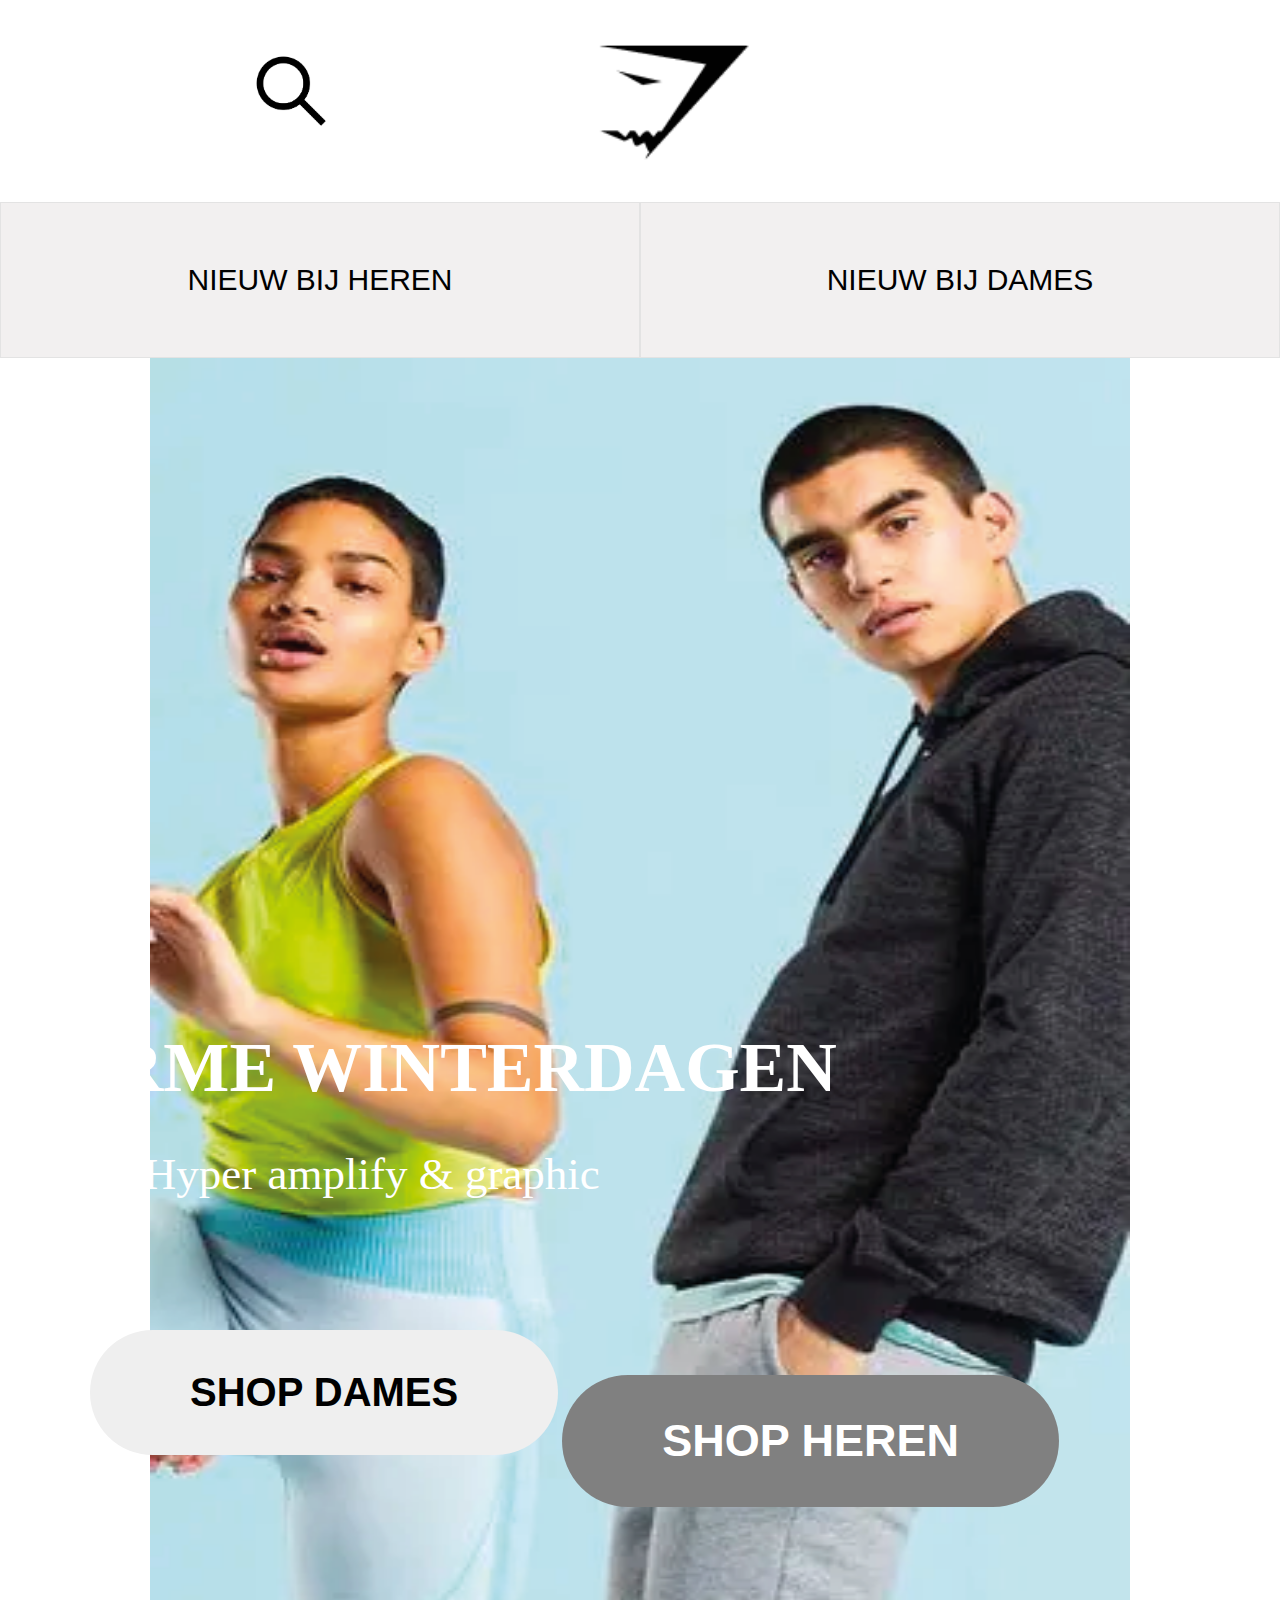
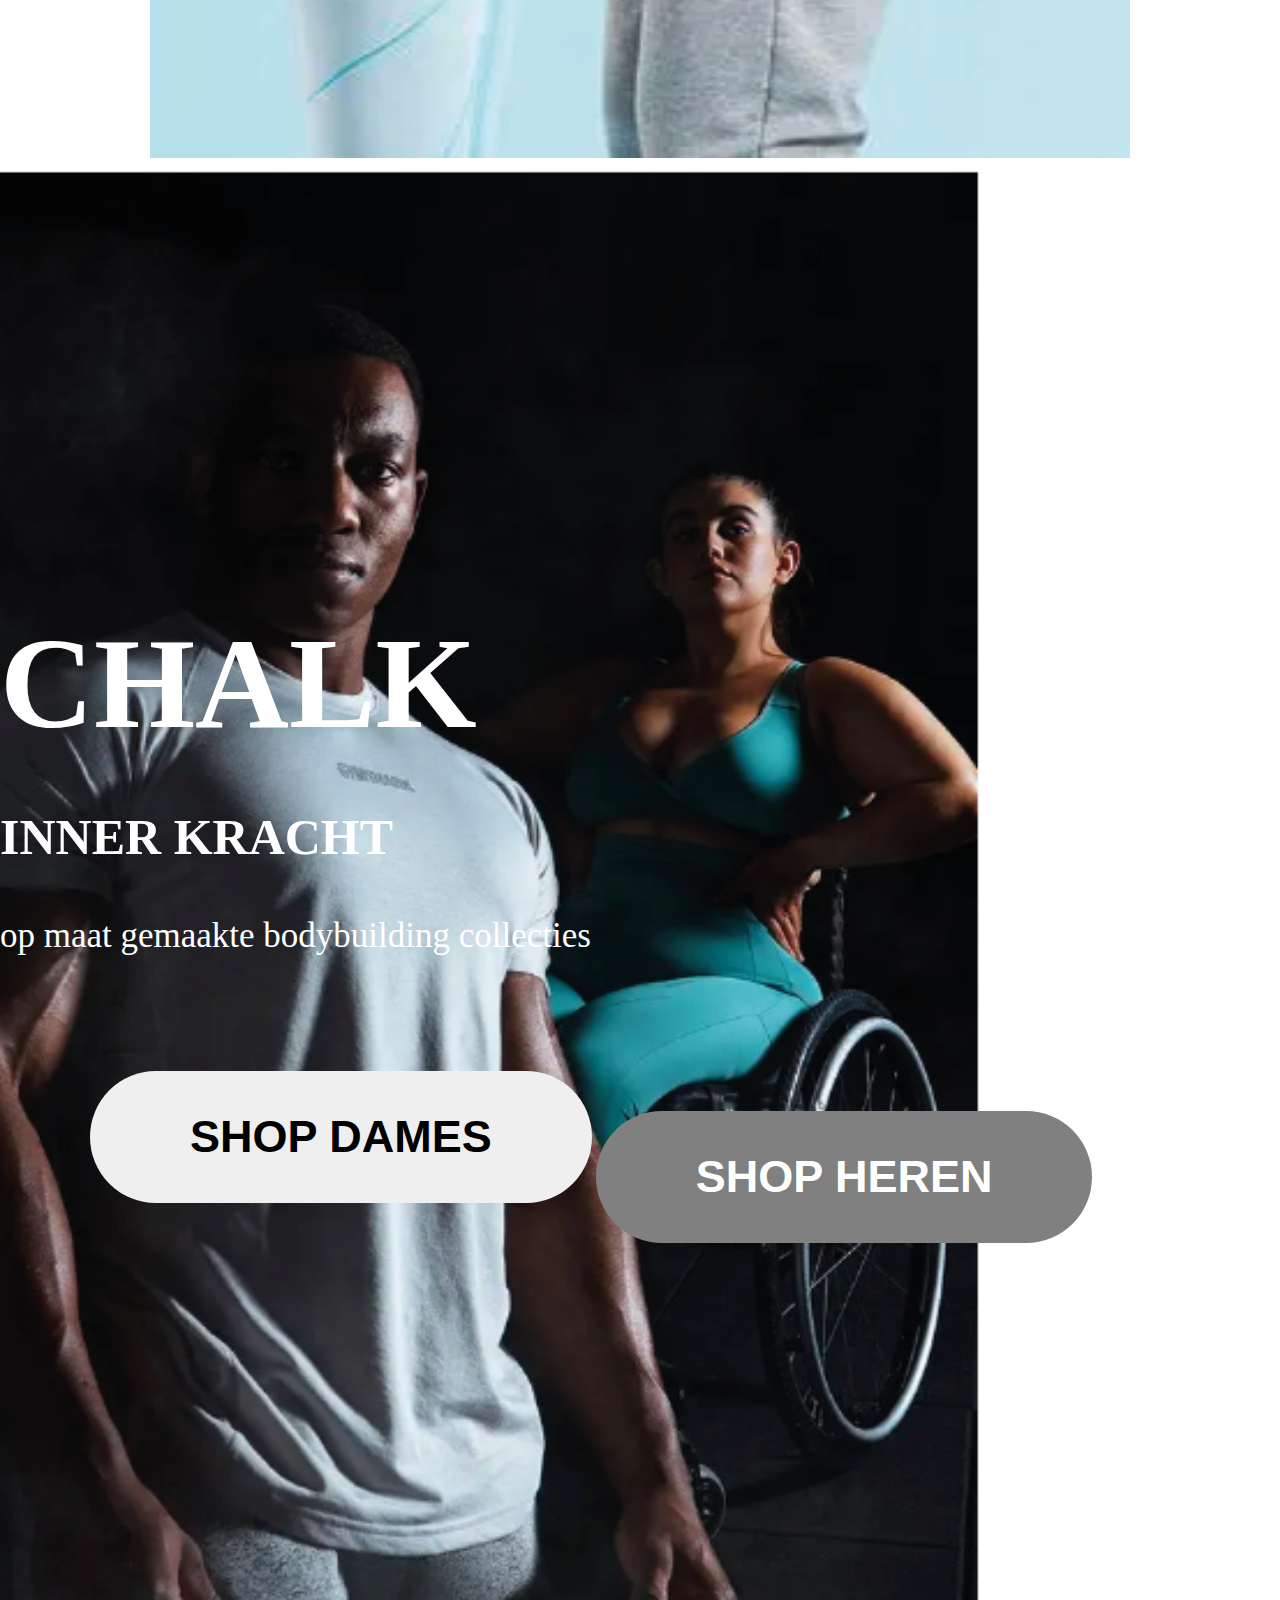
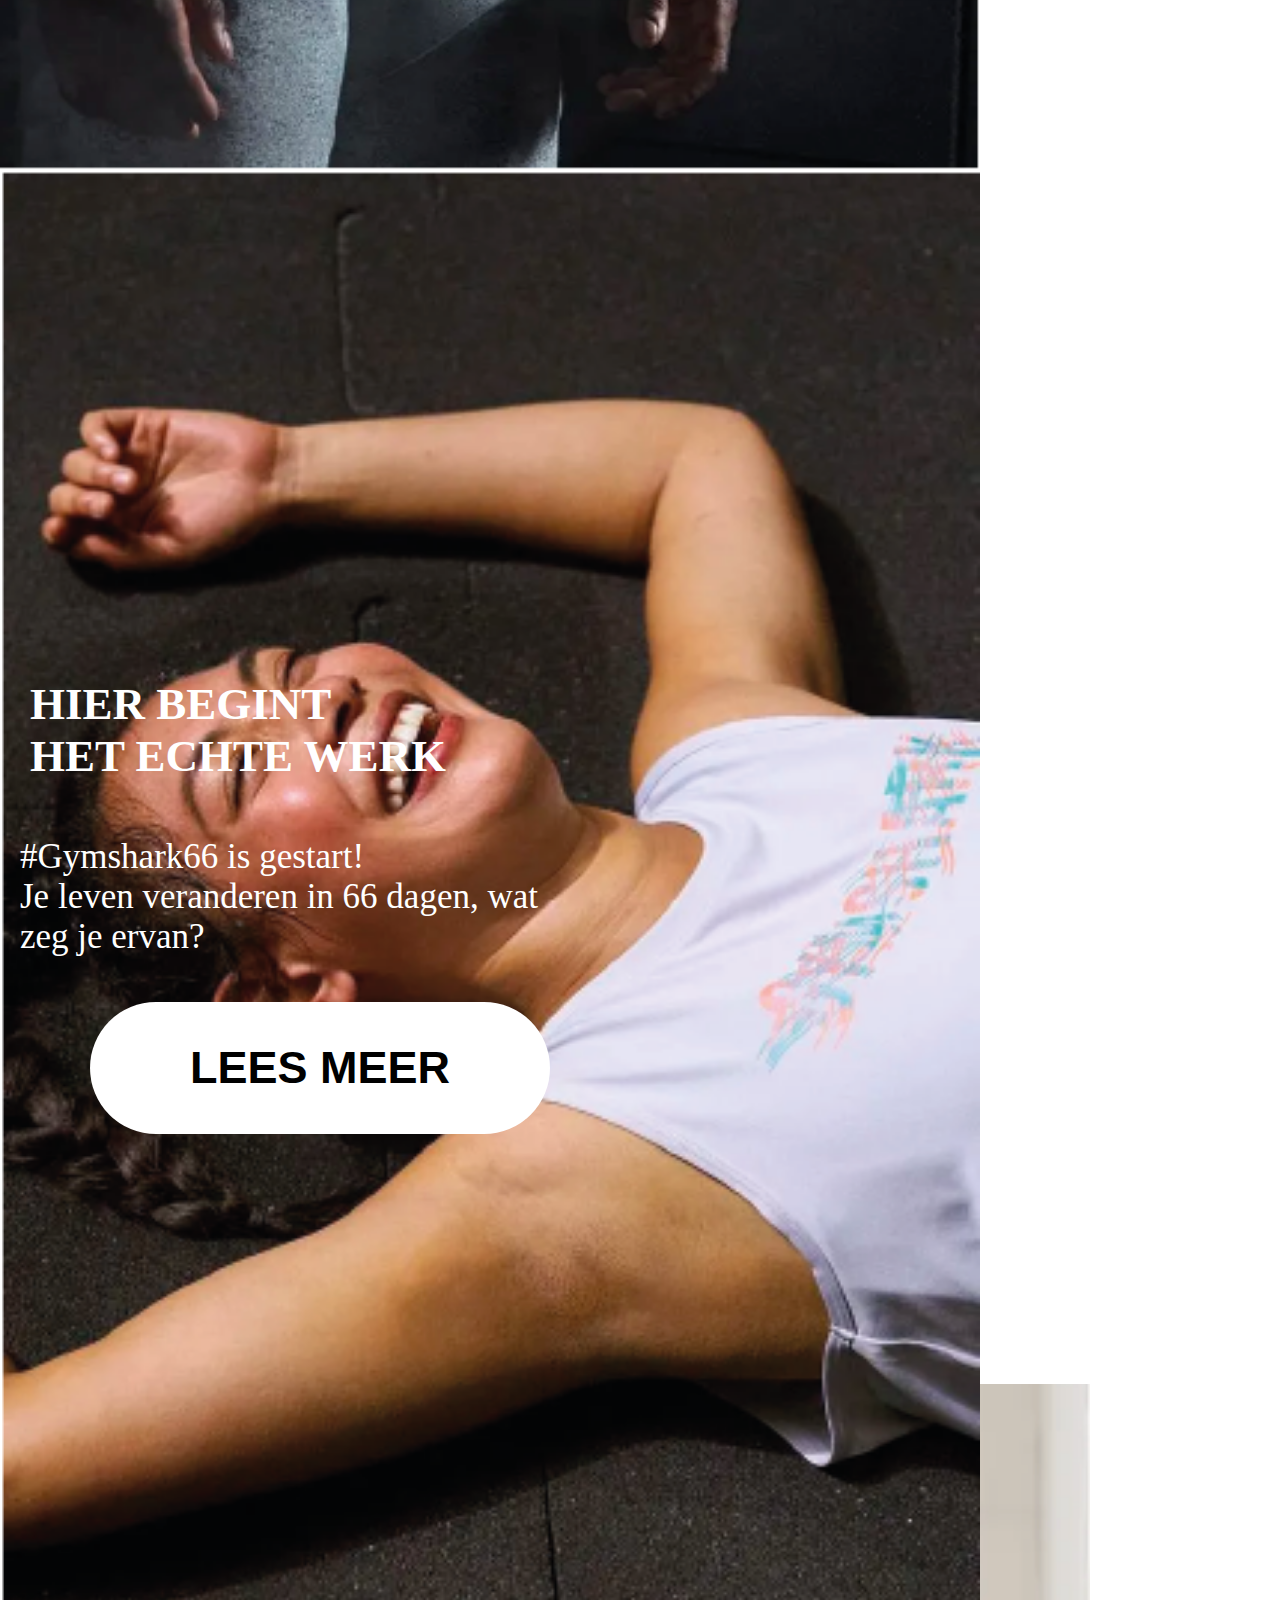
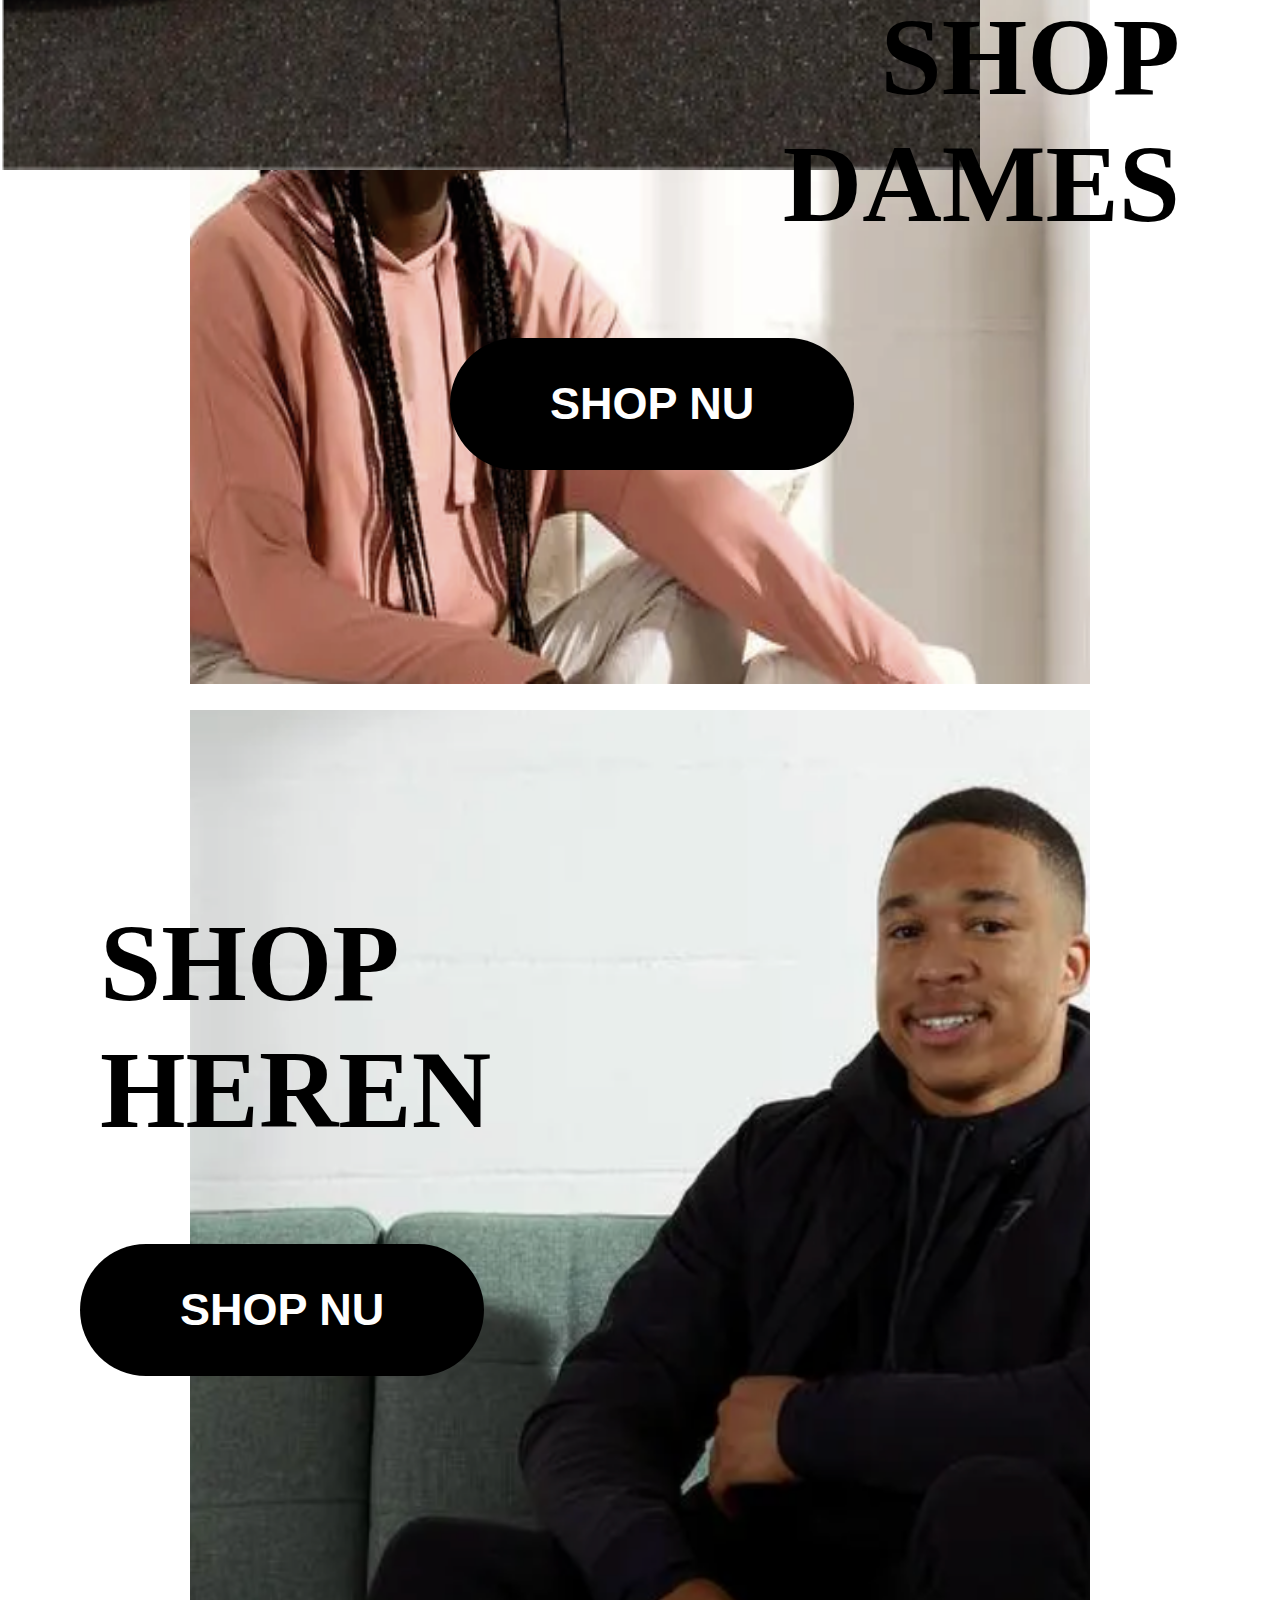
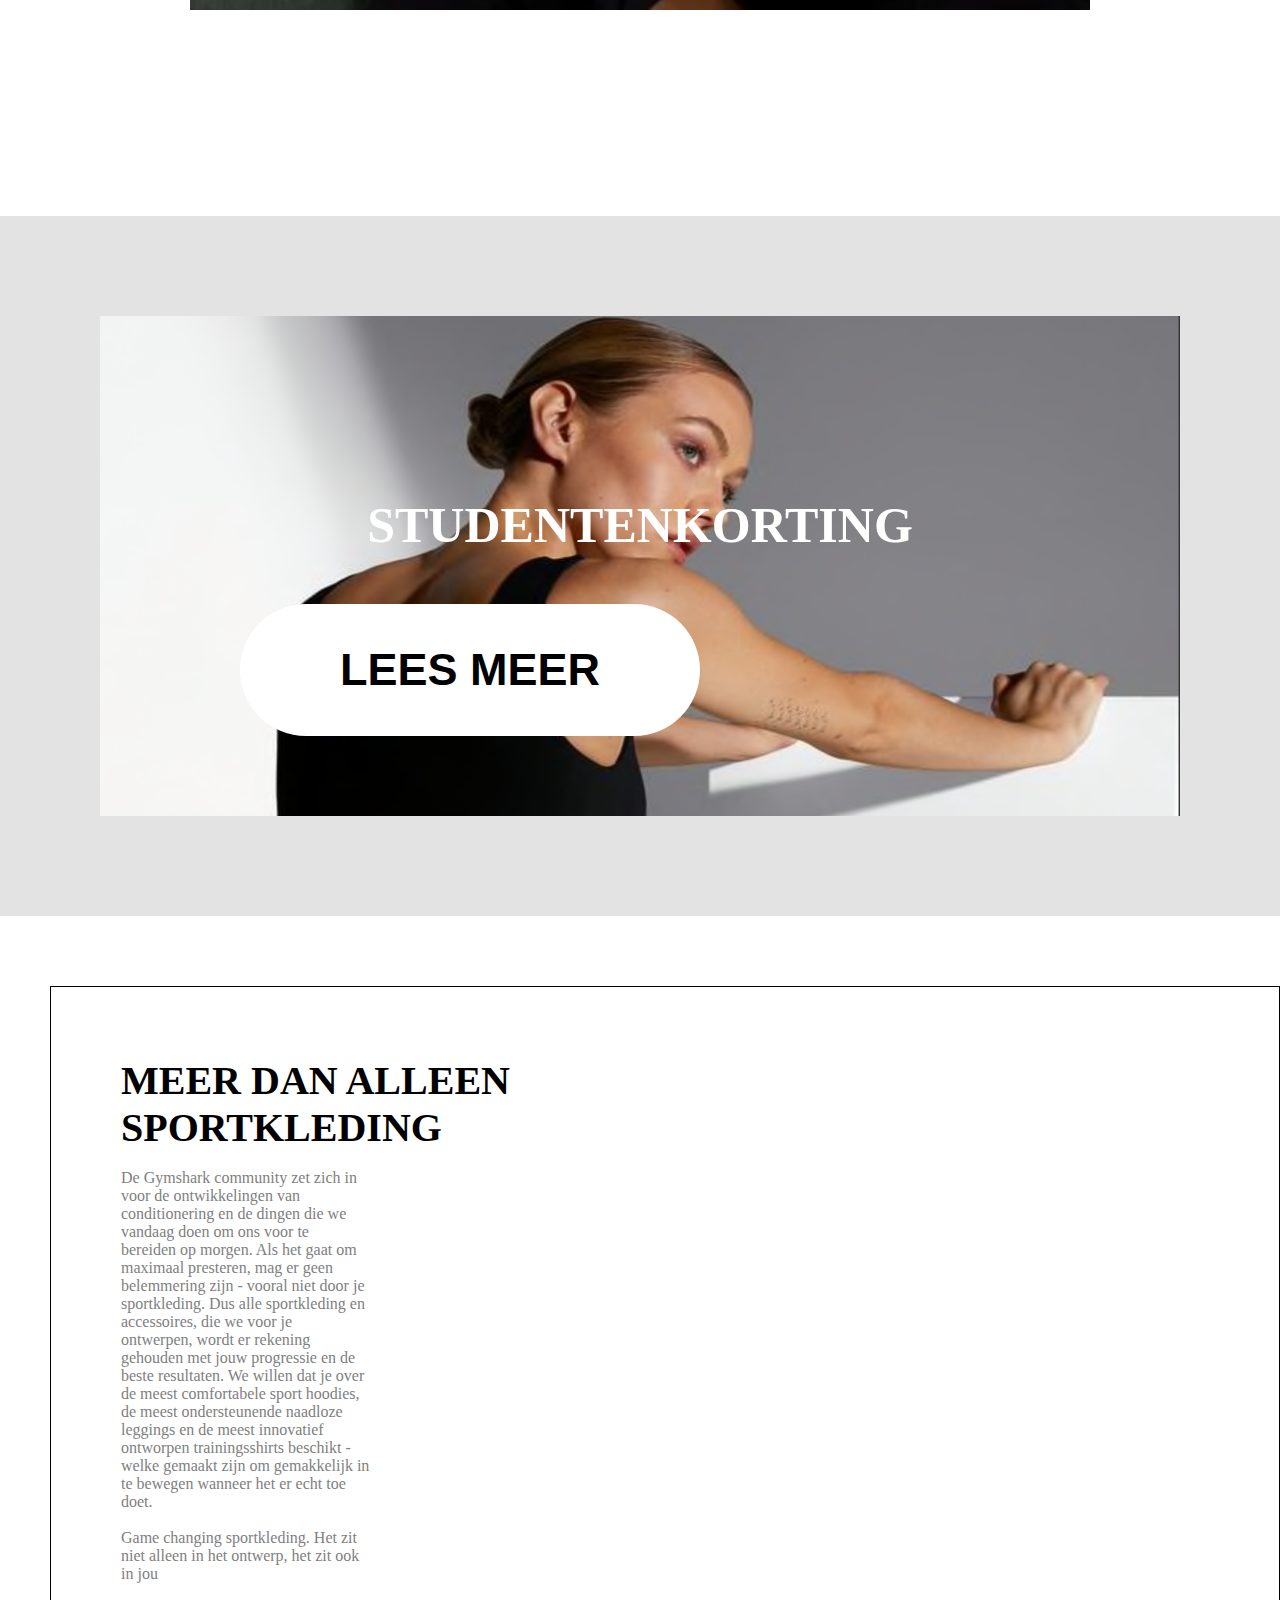
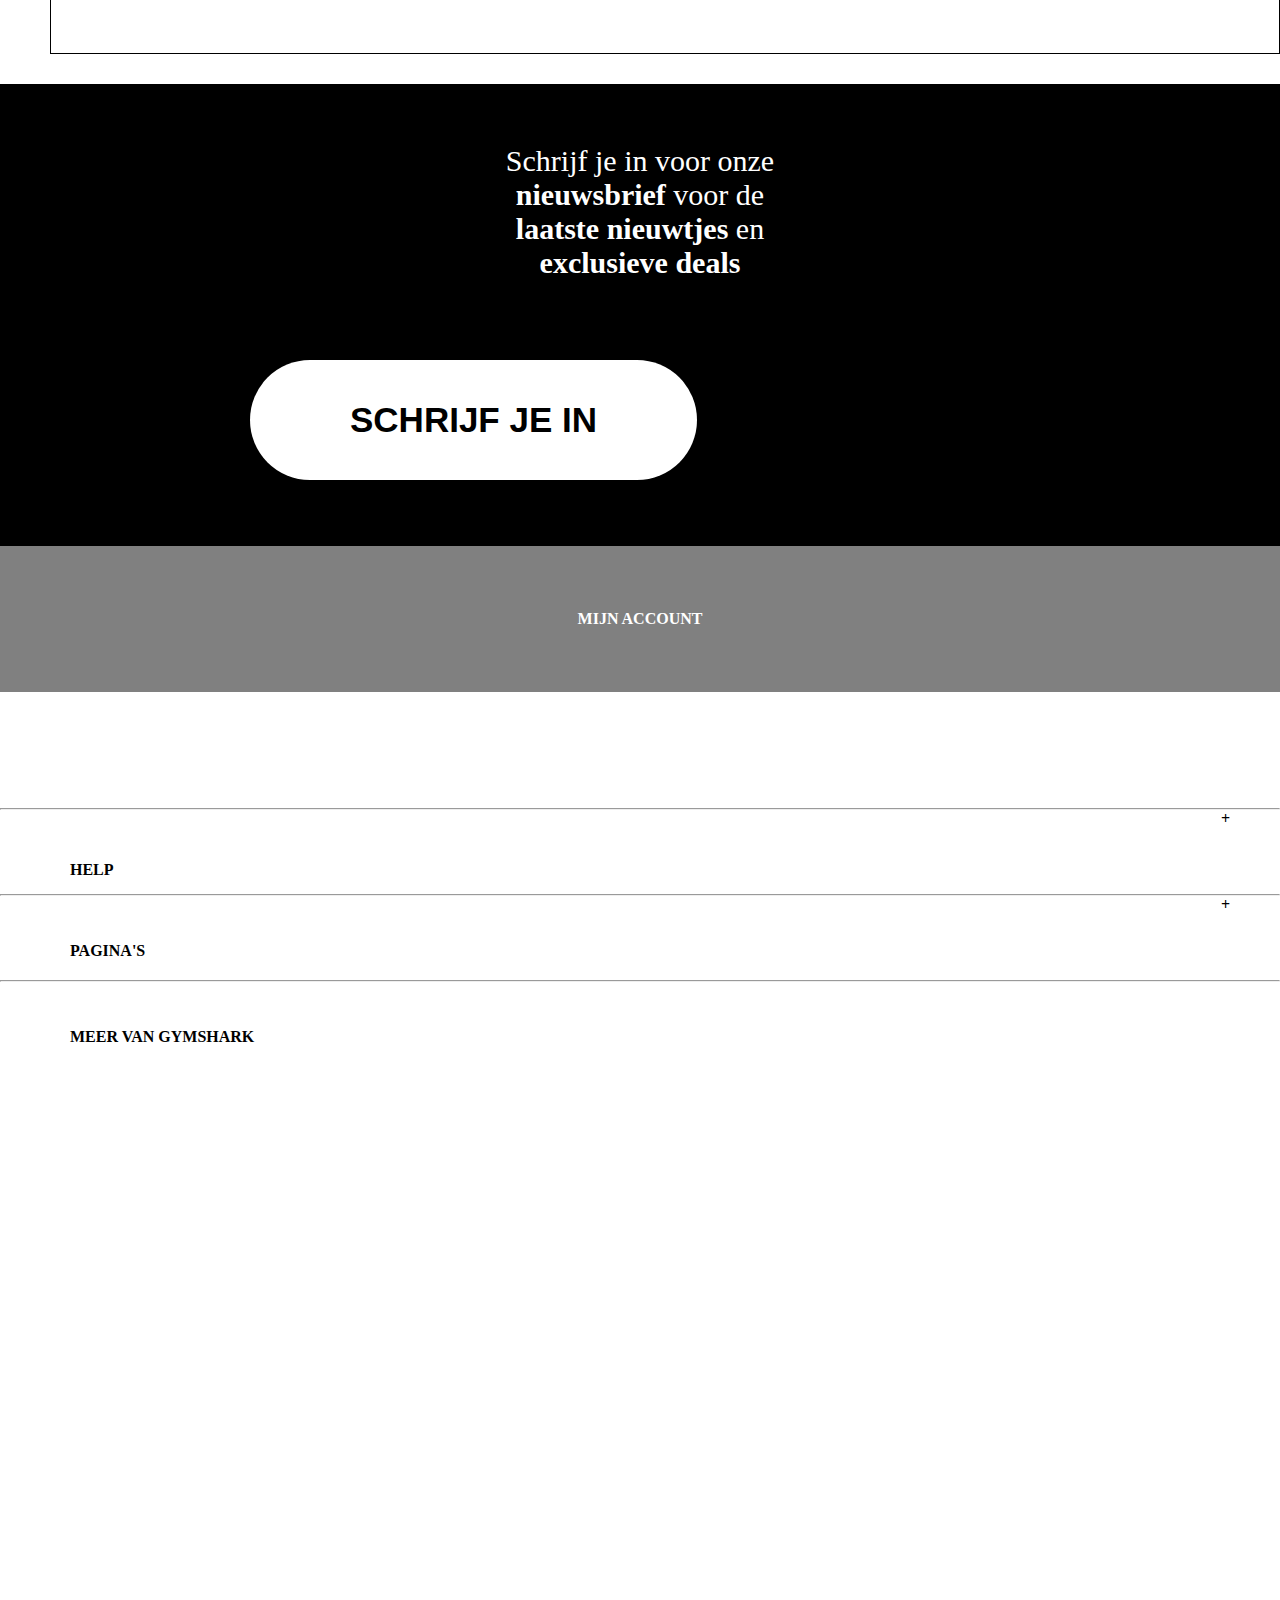
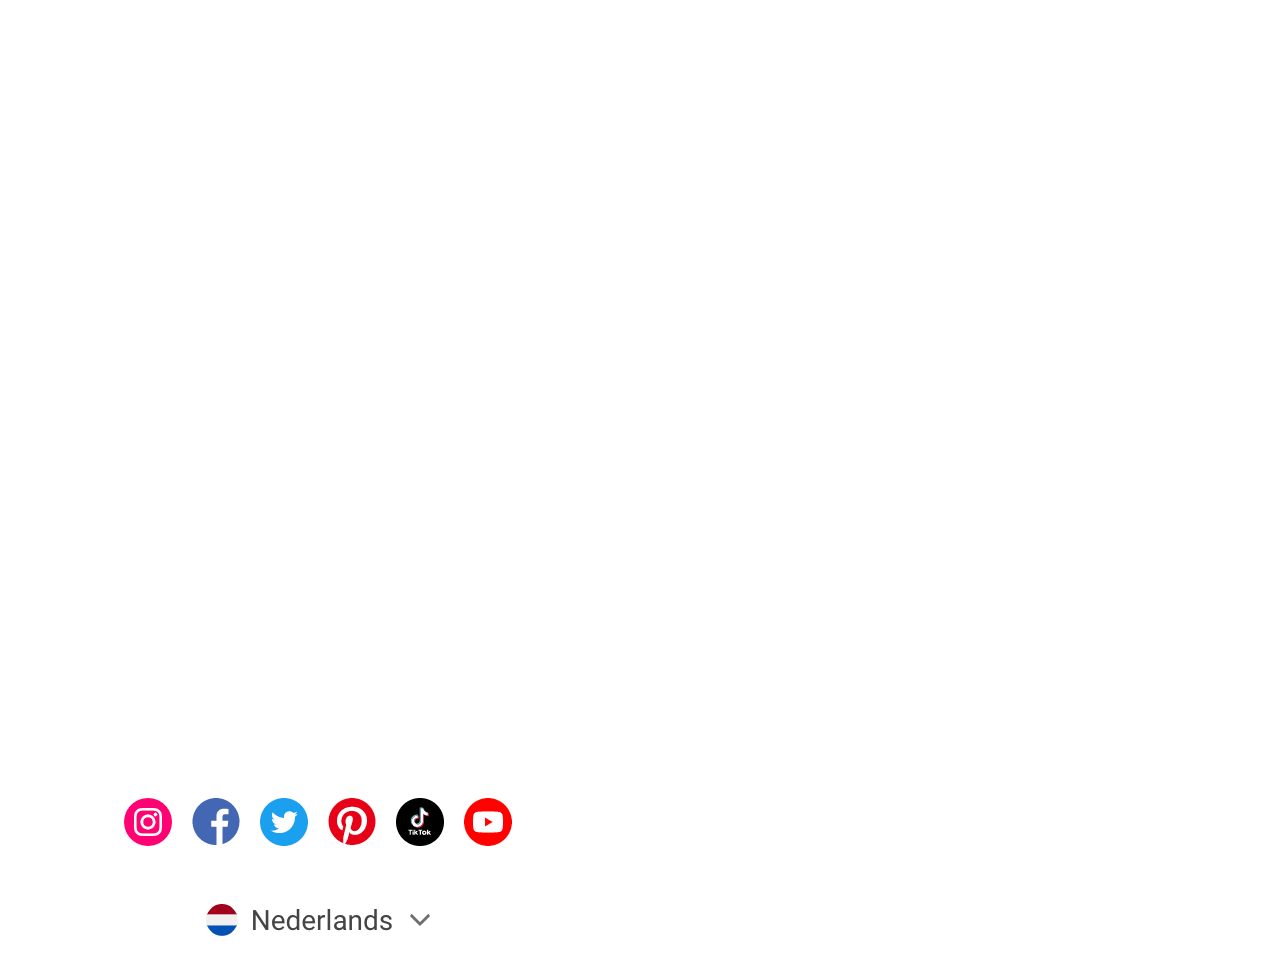
==== index.html @ 401002f2 "Add files via upload" ====
<!DOCTYPE html>
<html lang="nl" dir="ltr">
  <head>
    <meta charset="utf-8">
    <title>Gymshark official website</title>
    <link rel="stylesheet" href="styles/styles.css">

  </head>
  <body>

<header>
  <section class="header">
    <img src="images/zoeken.png" alt="vergrootglas">
    <img  src="images/logo.png" alt="logo van Gymshark">




<!--  <button id="knop"> Dames </button>
  <button> Heren </button> -->

<!--
  <button onclick="myFunction()">Dames</button>

  <button onclick="myFunction()">Heren</button>

  <div id="myDIV">
  EXCLUSIEF <br>
  Outlet <br>
  TRENDING
  Nieuwe Producten
  Must-Haves
  Home Workout Kleding
  Loungewear
  Bodybuilding
  Cadeaukaart
  PRODUCTEN
  Alle Producten
  Broeken & Leggings
  Crop Tops
  Hoodies & Jassen
  Ondergoed
  Korte Broeken
  Tank Tops
  Sportbeha's
  Zwemkleding
  T-Shirts
  SHOP PER COLLECTIE
  Adapt
  Energy
  Essentials
  Flex
  Seamless
  Seamless Fit
  Vital
  ACCESSOIRES
  Accessoires
  Gym Accessoires
  Sokken
  Tassen
  Flessen
  FEATURED
  </div>
 www.w3schools.com-->




  </section>
</header>

<main>

<section class="knoppen">
  <button> NIEUW BIJ HEREN </button>
<button> NIEUW BIJ DAMES </button>
</section>

<section>
  <img class="achtergrond" src="images/achtergrond3.png" alt="de foto op de achtergrond">
  <p class="winter" > WARME WINTERDAGEN</p>
  <p class="nieuw" >Nieuw: Hyper amplify & graphic</p>

  <button class="dames"> SHOP DAMES </button>
  <button class="heren"> SHOP HEREN </button>
</section>

<section class="donkerefoto">
  <img src="images/donkerefoto.png" alt="">
  <p>CHALK</p>
  <p>INNER KRACHT</p>
  <p> op maat gemaakte bodybuilding collecties</p>
  <button> SHOP DAMES </button>
  <button> SHOP HEREN </button>
</section>


<section class="meisje">
<img src="images/liggendmeisje.png" alt="">

<p>HIER BEGINT <br>
  HET ECHTE WERK</p>

  <p>#Gymshark66 is gestart! <br>
  Je leven veranderen in 66 dagen, wat <br>
zeg je ervan?</p>
<button> LEES MEER </button>
</section>

<section class="damesshoppen">
  <img src="images/shopdames.png" alt="">
  <p>SHOP <br>
     DAMES</p>
  <button> SHOP NU </button>
</section>

<section class="herenshoppen">
  <img src="images/jongen.png" alt="">
  <p>SHOP <br>
  HEREN</p>
  <button> SHOP NU </button>
</section>

<section class="korting">

    <img src="images/korting.png" alt="">

  <p>STUDENTENKORTING</p>
  <button> LEES MEER </button>
</section>

<article>
  <span>   MEER DAN ALLEEN <br>
    SPORTKLEDING      </span> <br>

<br>

De Gymshark community zet zich in <br>
voor de ontwikkelingen van <br>
conditionering en de dingen die we <br>
vandaag doen om ons voor te <br>
bereiden op morgen. Als het gaat om <br>
maximaal presteren, mag er geen <br>
belemmering zijn - vooral niet door je <br>
sportkleding. Dus alle sportkleding en <br>
accessoires, die we voor je <br>
ontwerpen, wordt er rekening <br>
gehouden met jouw progressie en de <br>
beste resultaten. We willen dat je over <br>
de meest comfortabele sport hoodies, <br>
de meest ondersteunende naadloze <br>
leggings en de meest innovatief <br>
ontworpen trainingsshirts beschikt - <br>
welke gemaakt zijn om gemakkelijk in <br>
te bewegen wanneer het er echt toe <br>
doet. <br>

<br>

Game changing sportkleding. Het zit <br>
niet alleen in het ontwerp, het zit ook <br>
in jou
</article>

<section class="zwartstukje">
  <p>Schrijf je in voor onze <br>
     <span class="nieuwsbrief"> nieuwsbrief </span> voor de <br>
      <span class="nieuwtjes"> laatste nieuwtjes
   </span> en <br>
    <span class="deals"> exclusieve deals </span>
</p>
<button> SCHRIJF JE IN </button>

</section>

<p class="acc">MIJN ACCOUNT</p>

</main>

<footer>

<section class="footer">
  <hr>
  <p> HELP</p>
  <p>+</p>
  <hr>
  <p>PAGINA'S</p>
  <p>+</p>
  <hr>
  <p>MEER VAN GYMSHARK</p>

<div class="slideshow">
  <img src="images/central.png" alt="">
  <img src="images/newsletter.png" alt="">
  <img src="images/training.png" alt="">
</div>

</section>

<img src="images/socialmedia.png" alt="">





</footer>

<script src="scripts/script.js"></script>
</body>
---- styles/styles.css ----
*{
  box-sizing: border-box;
}

body{
  margin: 0;
  background-color: white;
}

.header{
  display: flex;
  flex-direction: row;
}

.header img:NTH-of-type(1){
  width: 80px;
  height: 80px;
  right: 200px;
  transform: translateX(250px);
margin-top: 50px;
}

.header img:NTH-of-type(2){
  width: 300px;
  display: block;
  margin-left: auto;
  margin-right: auto;
}
/* tim heeft hiermee geholpen, ik weet nu dat het makkelijker is om het in even
section te zetten en je de images aankunt roepen in de header zodat je niet
100 classes hoeft te gebruiken. */

.knoppen{
  display: flex;
  flex-direction: row;
}

.knoppen button:NTH-of-type(1){
  border: 1px solid #e3e3e3;
  color: black;
  background-color: #f2f0f0;
  padding: 60px 0px;
  font-size: 30px;
  flex: 1;
}

.knoppen button:NTH-of-type(2){
  border: 1px solid #e3e3e3;
  color: black;
  background-color: #f2f0f0;
  padding: 60px 0px;
  font-size: 30px;
  flex: 1;
  /* flex 1 zorgt ervoor dat die button zoveel mogelijk ruimte in kan nemen
  - mede mogelijk gemaakt door hulp van rowin */
}

.achtergrond{
display: block;
margin-left: auto;
margin-right: auto;
width: 980px;
height: 1400px;

}

.winter{
  font-size: 70px;
  position: relative;
bottom: 800px;
font-weight: bolder;
color: white;
}

.nieuw{
  font-size: 45px;
  position: relative;
bottom: 830px;
color: white;
}

.dames{
  font-size: 40px;
  font-weight: bold;
  position: relative;
  bottom: 750px;
  left: 90px;
  border-radius: 100px;
  border: none;
  padding: 40px 100px;
}

.heren{
  font-size: 45px;
  font-weight: bold;
  position: relative;
  bottom: 700px;
  margin-left: 90px;
  border-radius: 100px;
  border: none;
  padding: 40px 100px;
  background-color: grey;
  color: white;
  font-family: "Montserrat",Helvetica,Arial,sans-serif
}


.donkerefoto img:NTH-of-type(1){
  position: absolute;
top: 1770px;
  width: 980px;
  height: 1600px;
}

.donkerefoto p:NTH-of-type(1){
  position: relative;
  font-size: 130px;
  color: white;
  margin-top: 1px;
  font-weight: bolder;
}

.donkerefoto p:NTH-of-type(2){
position: relative;
font-size: 50px;
color: white;
transform: translateY(-80px);
font-weight: bold;
}

.donkerefoto p:NTH-of-type(3){
  position: relative;
  font-size: 35px;
  color: white;
  transform: translateY(-80px);
}

.donkerefoto button:NTH-of-type(1){
  font-size: 45px;
  font-weight: bold;
  position: relative;
  left: 90px;
  border-radius: 100px;
  border: none;
  padding: 40px 100px;
}

.donkerefoto button:NTH-of-type(2){
  font-size: 45px;
  font-weight: bold;
  position: relative;
  left: 90px;
transform: translateY(40px);
  border-radius: 100px;
  border: none;
  padding: 40px 100px;
  background-color: grey;
  color: white;
}

.meisje img:NTH-of-type(1){
  position: absolute;
top: 3370px;
  width: 980px;
  height: 1600px;
}

.meisje p:NTH-of-type(1){
  position: relative;
  font-size: 45px;
  color: white;
  top: 1030px;
  font-weight: bold;
text-align: left;
left: 30px;
}

.meisje p:NTH-of-type(2){
  position: relative;
  font-size: 35px;
  color: white;
  top: 1040px;
  text-align: left;
  left: 20px;
}

.meisje button:NTH-of-type(1){
  font-size: 45px;
  font-weight: bold;
  position: relative;
  left: 90px;
top: 1050px;
border-radius: 100px;
  border: none;
  padding: 40px 100px;
  background-color: white;
  color: black;
}

.damesshoppen img:NTH-of-type(1){
  width: 900px;
  margin-top: 1300px;
display: block;
  margin-left: auto;
  margin-right: auto;
height: 900px;
}

.damesshoppen p:NTH-of-type(1){
  position: relative;
  font-size: 110px;
  font-weight: bold;
  margin-right: 100px;
  transform: translateY(-800px);
  text-align: right;
}

.damesshoppen button:NTH-of-type(1){
  font-size: 45px;
  font-weight: bold;
  position: relative;
border-radius: 100px;
  border: none;
  padding: 40px 100px;
  background-color: black;
  color: white;
  transform: translateY(-820px);
  margin-left: 450px;
}

.herenshoppen img:NTH-of-type(1){
  width: 900px;
transform: translateY(-580px);
display: block;
  margin-left: auto;
  margin-right: auto;
height: 900px;
}

.herenshoppen p:NTH-of-type(1){
  position: relative;
  font-size: 110px;
  font-weight: bold;
  margin-left: 100px;
  transform: translateY(-1400px);
  text-align: left;
}

.herenshoppen button:NTH-of-type(1){
  font-size: 45px;
  font-weight: bold;
  position: relative;
border-radius: 100px;
  border: none;
  padding: 40px 100px;
  background-color: black;
  color: white;
  transform: translateY(-1420px);
  margin-left: 80px;
}

.korting img:NTH-of-type(1){
  width: 950px;
transform: translateY(-980px);
display: block;
  margin-left: auto;
  margin-right: auto;
height: 700px;
border: 100px solid #e3e3e3;
width: 100%;
}

.korting p:NTH-of-type(1){
  color: white;
  font-weight: bold;
  font-size: 50px;
  position: relative;
  transform: translateY(-1450px);
  text-align: center;
}

.korting button:NTH-of-type(1){
  font-size: 45px;
  font-weight: bold;
  position: relative;
  left: 240px;
transform: translateY(-1450px);
border-radius: 100px;
  border: none;
  padding: 40px 100px;
  background-color: white;
  color: black;
}

article{
  text-align: left;
  margin-left: 50px;
border: 1px solid black;
padding: 70px;
transform: translateY(-1200px);
color: grey;

}
span{
  font-size: 40px;
  font-weight: bold;
  color: black;
}

.zwartstukje p:NTH-of-type(1){
  background-color: black;
  color: white;
  width: 100%;
  padding: 2em 2em 10em 2em;
  text-align: center;
  font-size: 30px;
  transform: translateY(-1200px);

}

/* wanneer je width 100% gebruikt betekent dat dat op elk scherm de volle scherm word gevuld */


.nieuwsbrief, .nieuwtjes, .deals{
  font-weight: bold;
  color: white;
  font-size: 30px;
}

.zwartstukje button:NTH-of-type(1){
  font-size: 35px;
  font-weight: bold;
  position: relative;
  left: 250px;
transform: translateY(-1450px);
border-radius: 80px;
  border: none;
  padding: 40px 100px;
  background-color: white;
  color: black;
}

.acc{
  text-align: center;
  transform: translateY(-1400px);
  background-color: grey;
  padding: 4em;
  font-weight: bold;
  color: white;
}

hr{
  transform: translateY(-1300px);
}

.footer p:NTH-of-type(1){
  transform: translateY(-1265px);
  margin-left: 70px;
  font-weight: bold;
}

.footer p:NTH-of-type(2){
  text-align: right;
  transform: translateY(-1350px);
  margin-right: 50px;
  font-weight: bold;
}

.footer p:NTH-of-type(3){
  transform: translateY(-1270px);
  margin-left: 70px;
  font-weight: bold;
}

.footer p:NTH-of-type(4){
  text-align: right;
  transform: translateY(-1350px);
  margin-right: 50px;
  font-weight: bold;
}

.footer p:NTH-of-type(5){
  transform: translateY(-1270px);
  margin-left: 70px;
  font-weight: bold;
}

.slideshow{
  width: 100%
  height: auto;
  padding: 5px;
  box-sizing: border-box; /* in de breedte van 100% word de padding meegenomen door borderbox*/
  position: relative;
  margin-left: 270px;
transform: translateY(-1200px);
}

.slideshow img{
  position: absolute;
  animation: slideshow 15s infinite;
  opacity: 0;
  width: 100%
  height: auto;

}

@keyframes slideshow {
  25% {opacity: 1;
  }
  45% {opacity: 0;
  }
}

.slideshow img:nth-child(1) {animation-delay: 0s;}
.slideshow img:nth-child(2) {animation-delay: 5s;}
.slideshow img:nth-child(3) {animation-delay: 10s;}

/*https://netspecialist.nl/html-en-css/519-een-slideshow-widget-maken*/
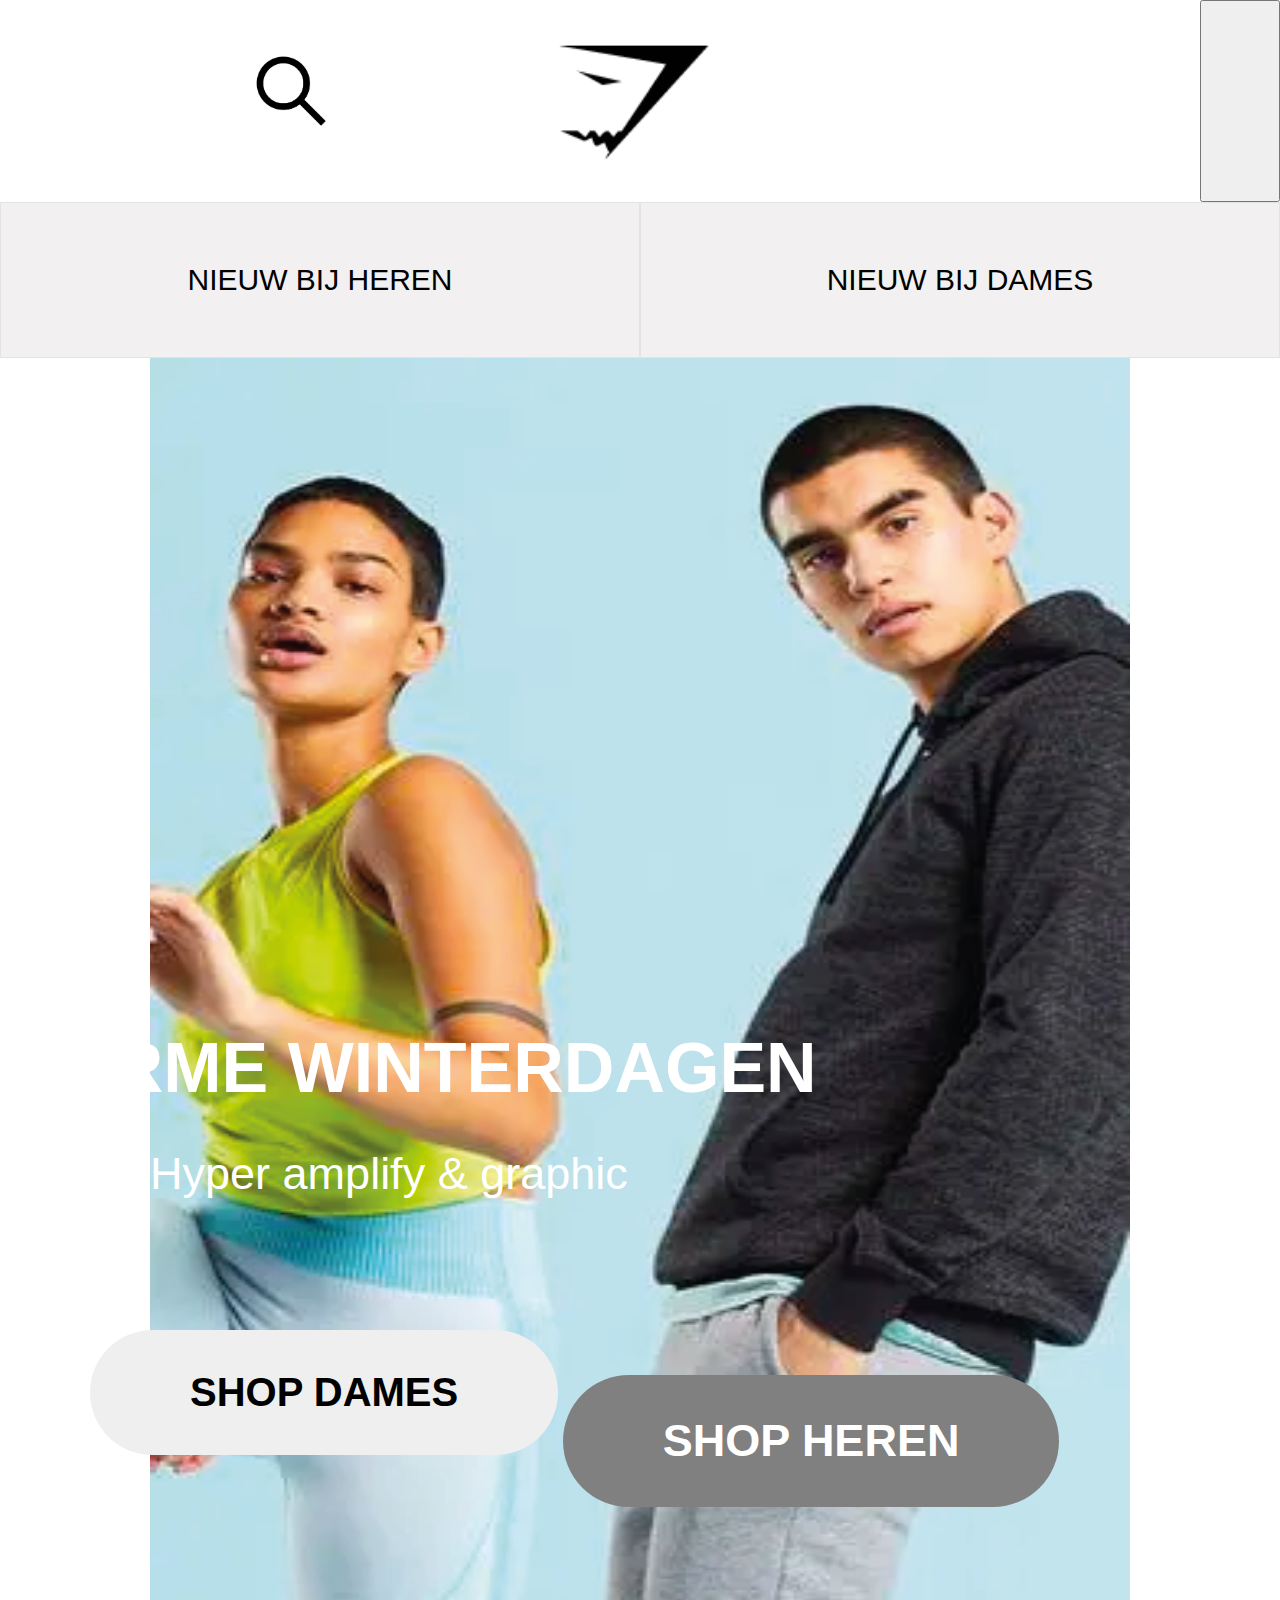
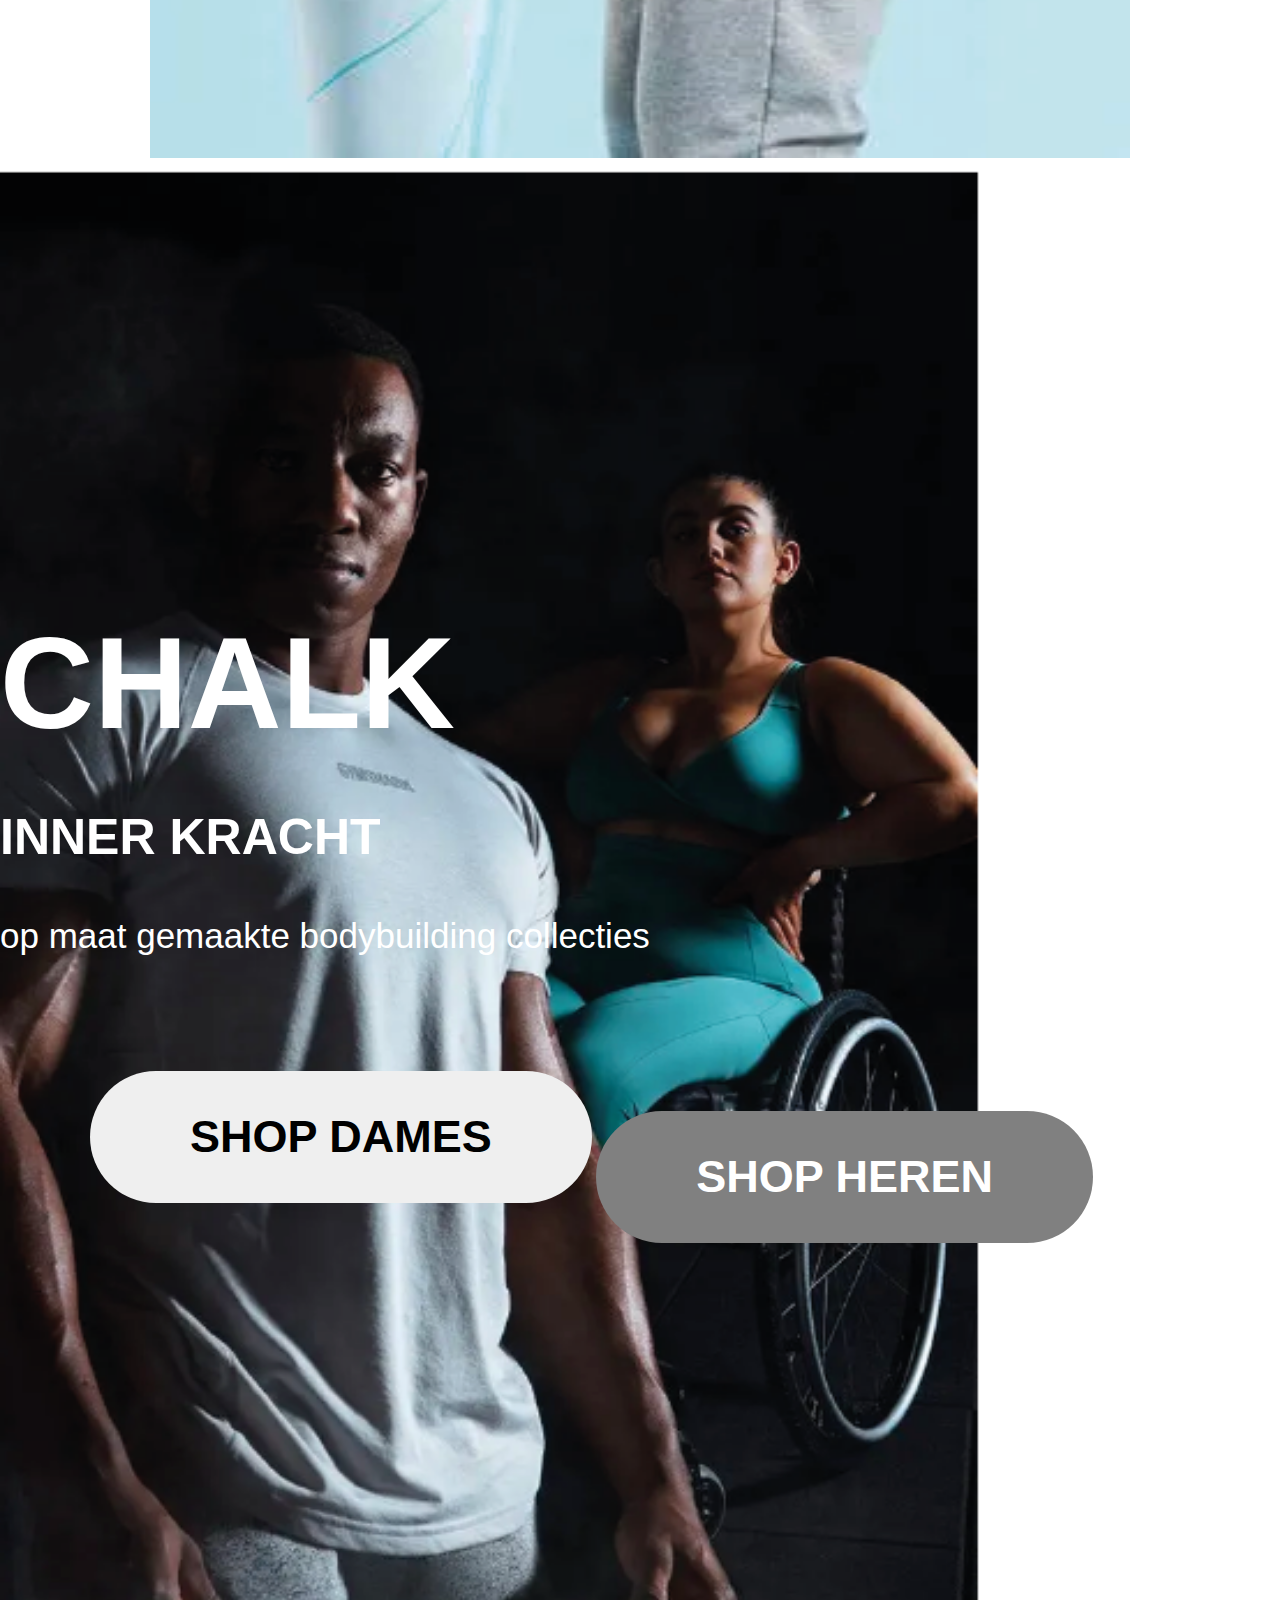
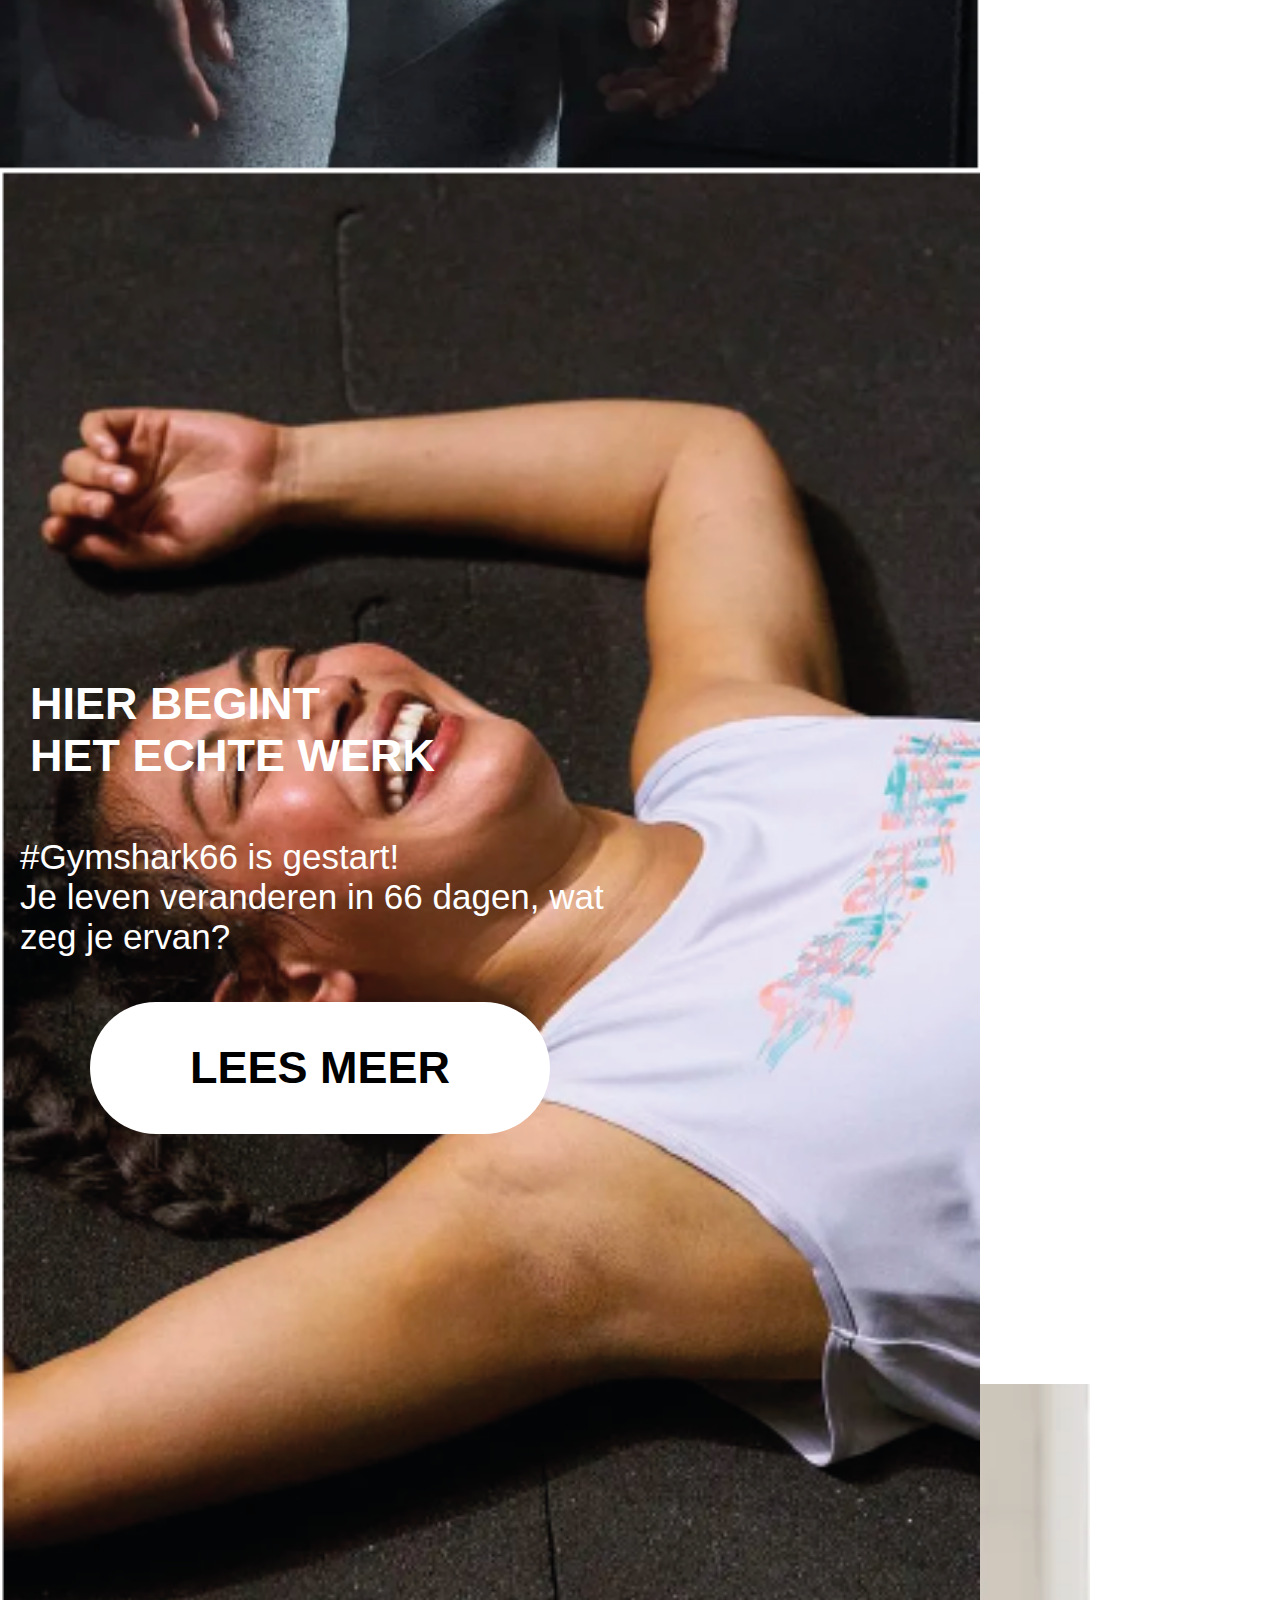
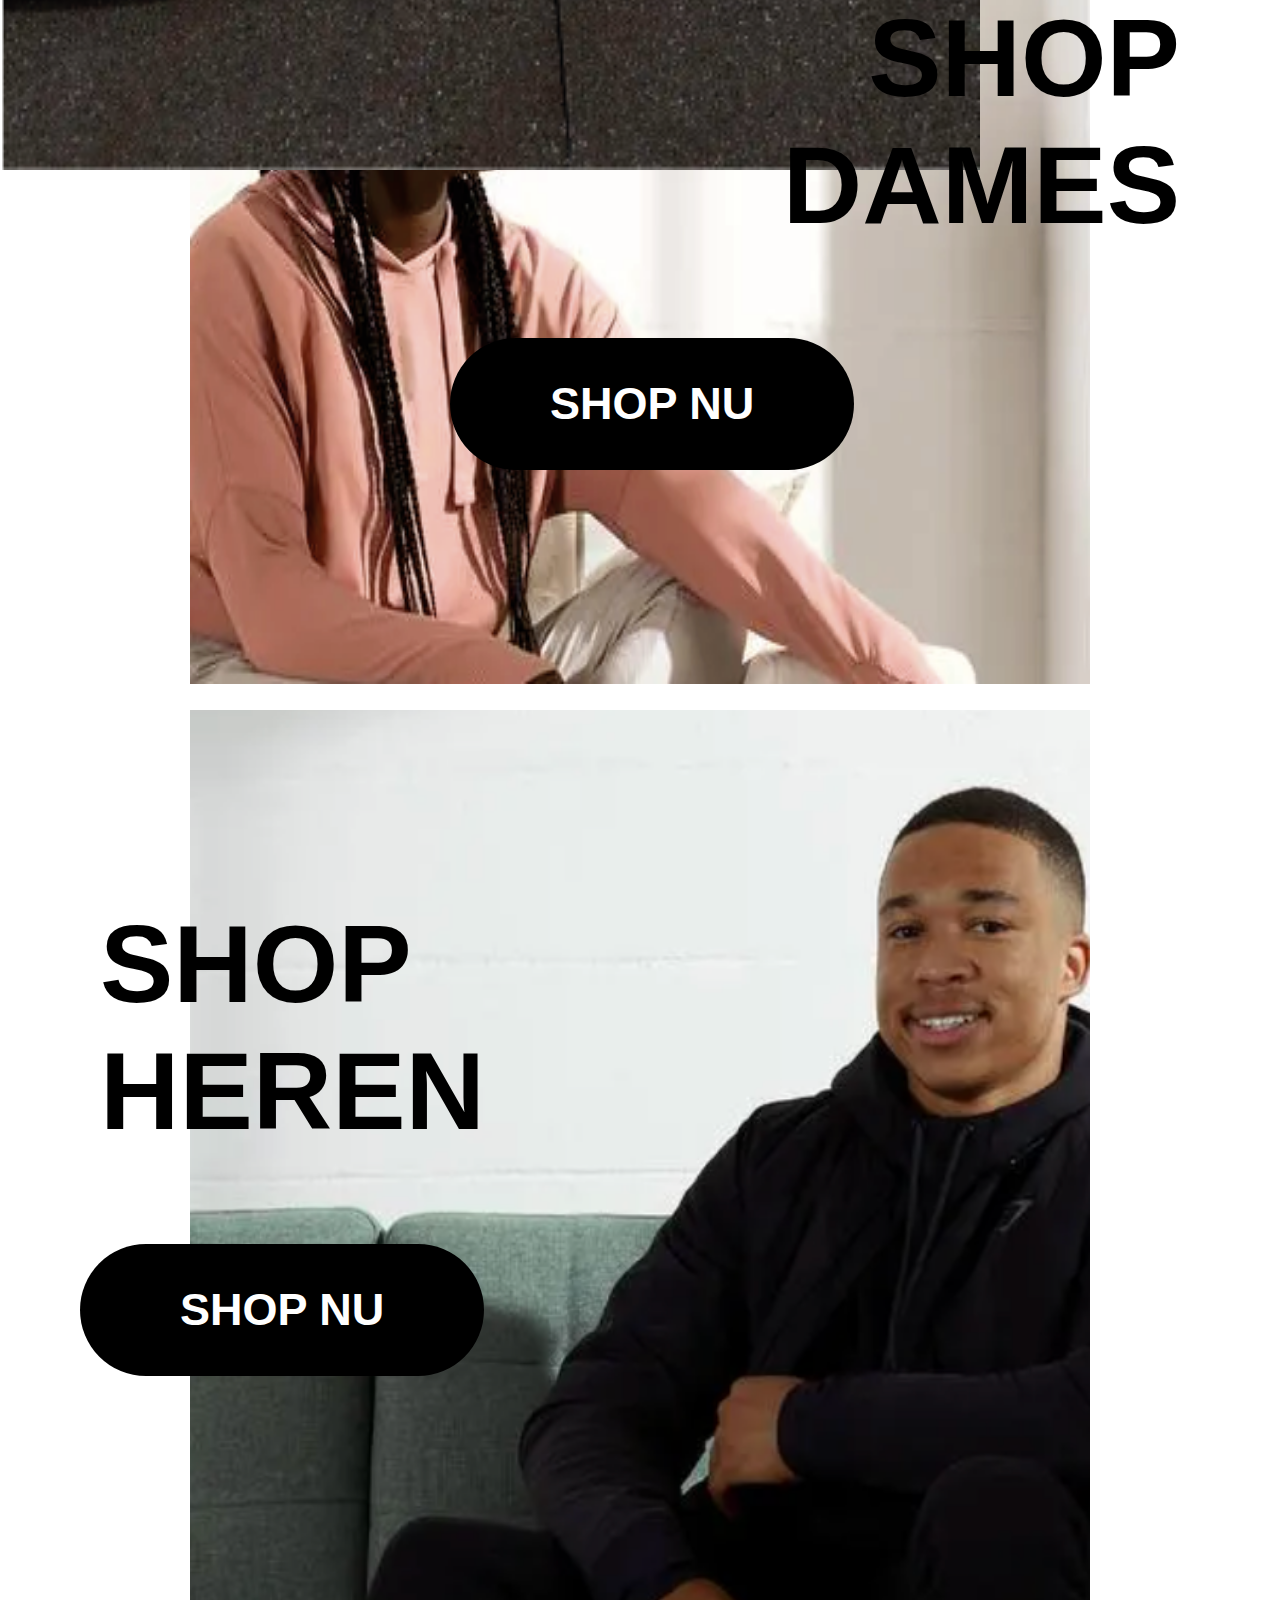
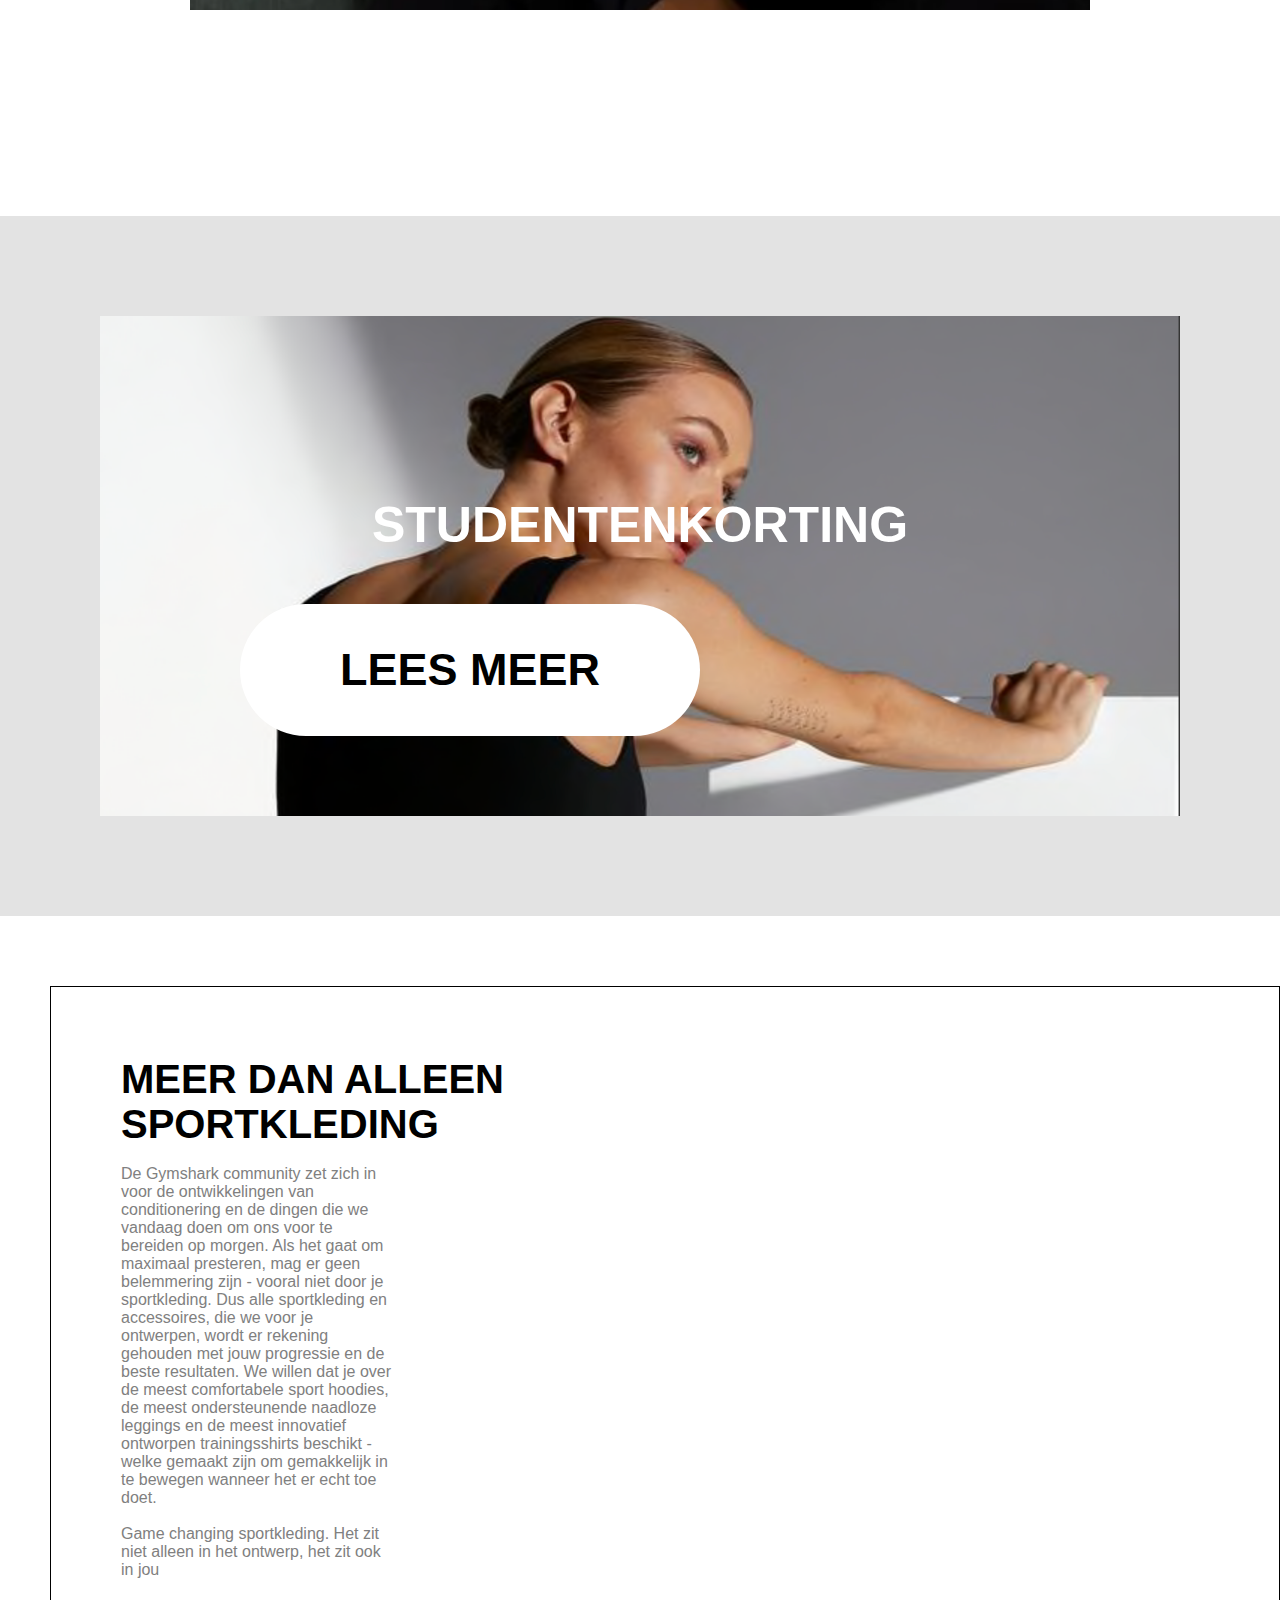
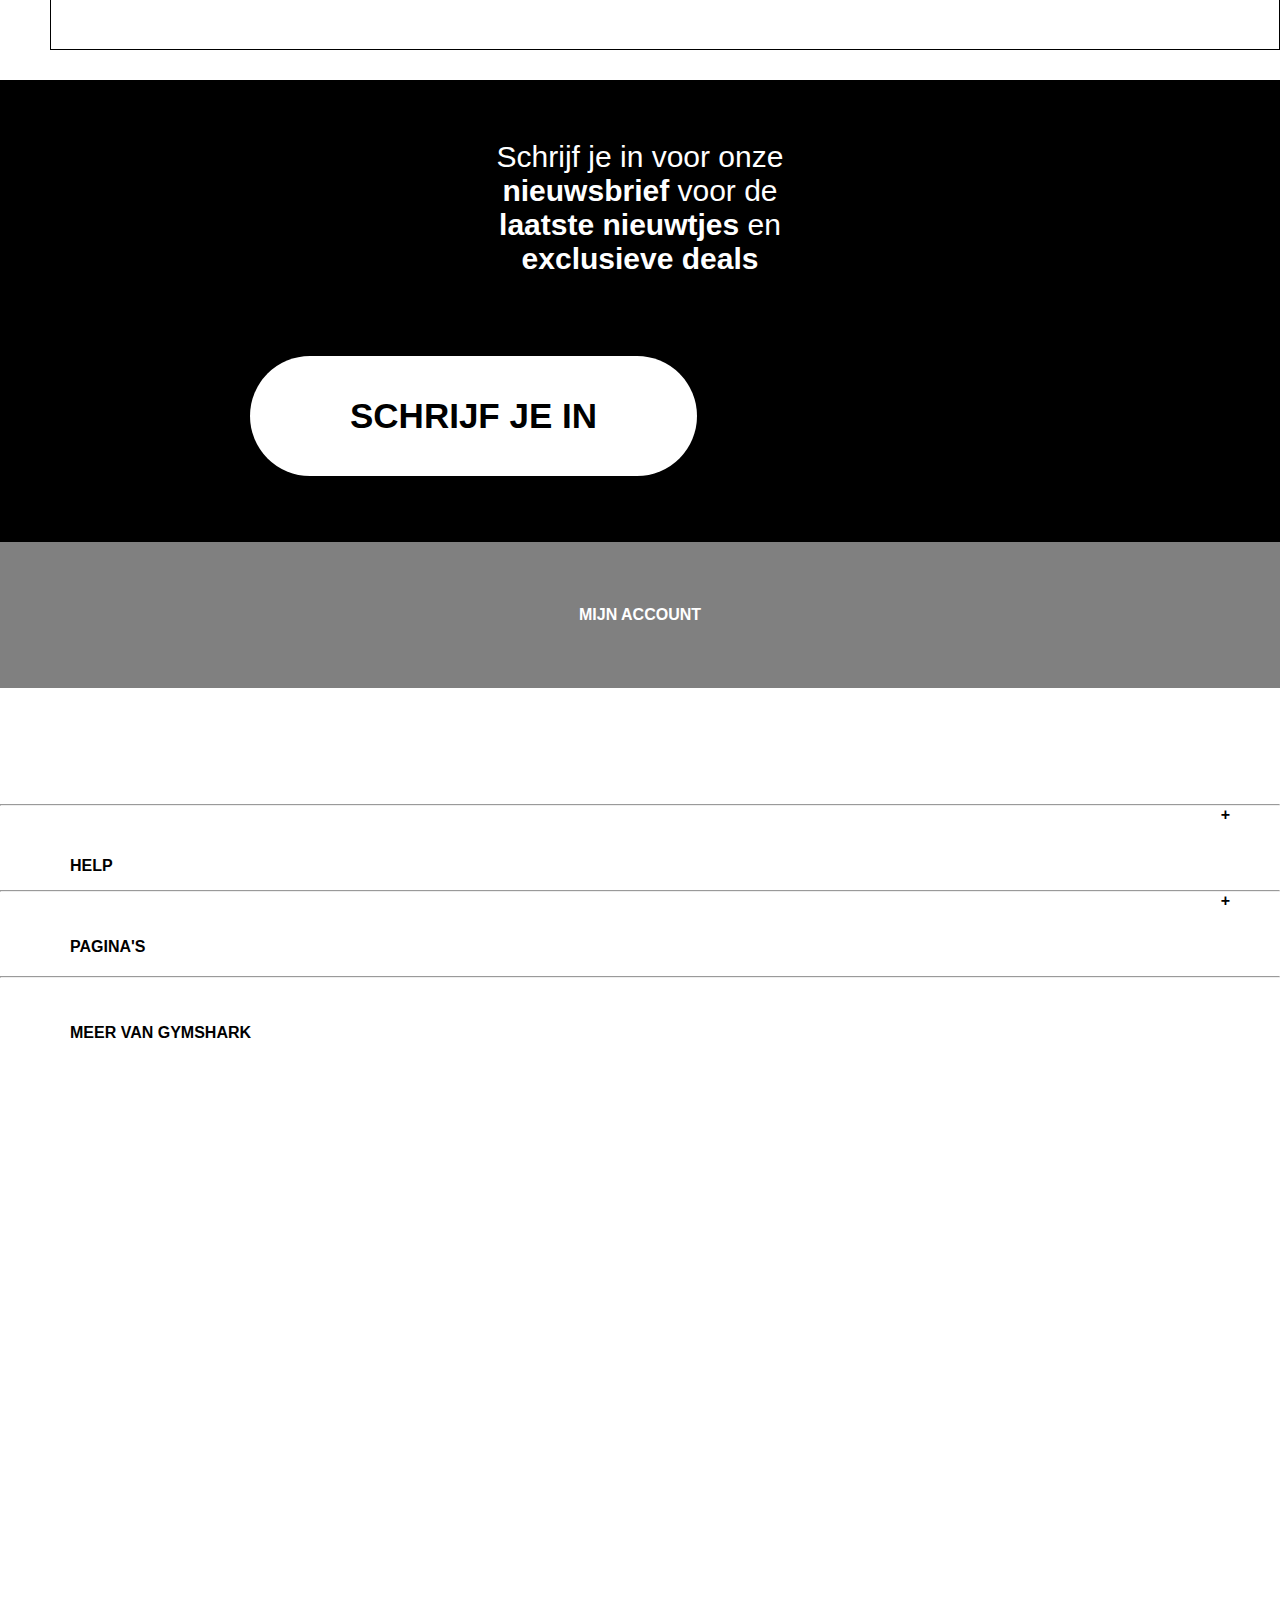
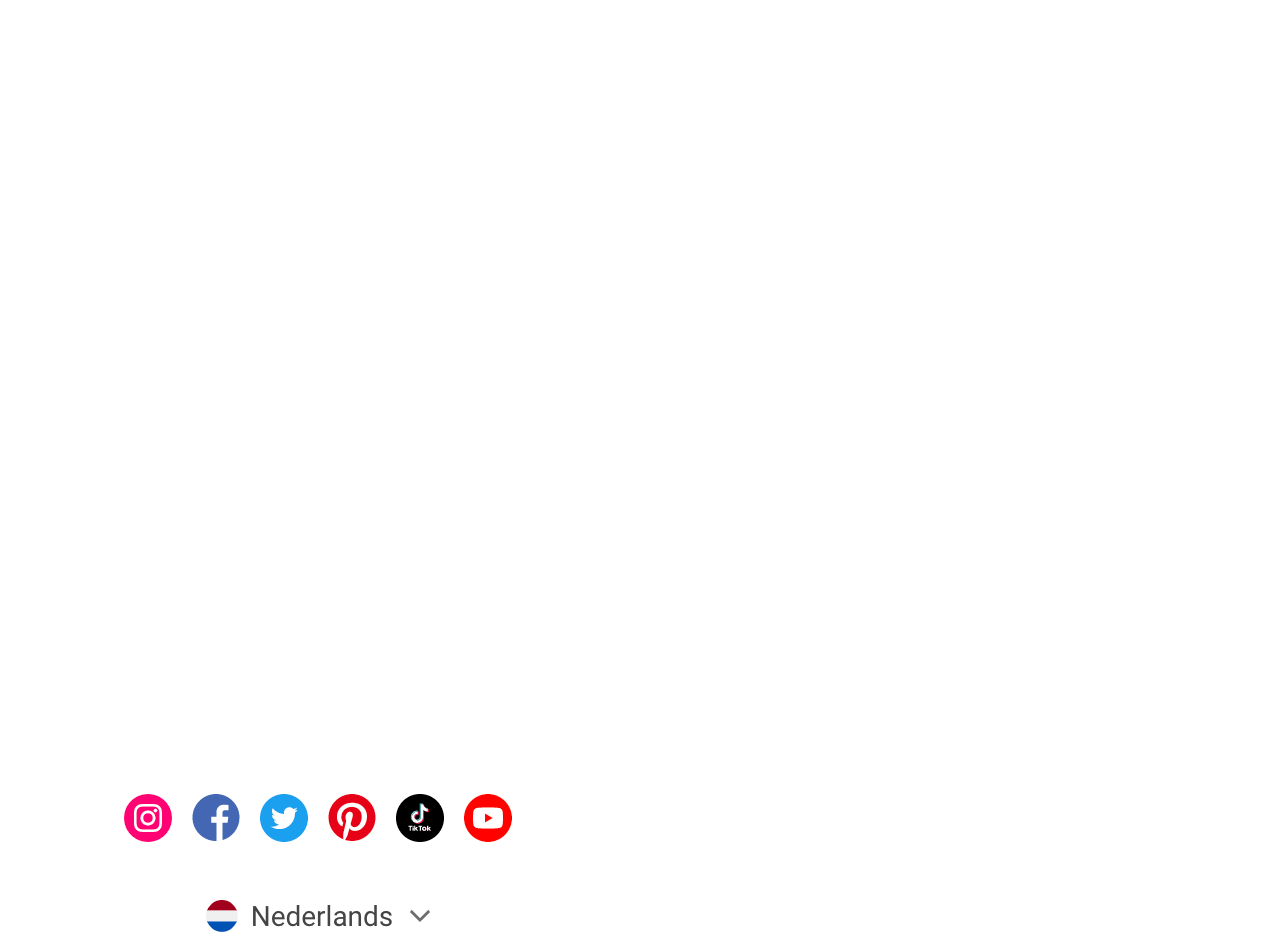
==== commit 29a67b33: "Add files via upload" ====
--- a/index.html
+++ b/index.html
@@ -14,6 +14,55 @@
     <img  src="images/logo.png" alt="logo van Gymshark">
 
 
+    <!-- DEZE BUTTON IN JE HEADER (HAMBURGER BUTTON) -->
+    <button class="menu-open"> <img src="images/hamburger.png" alt="hamburger menu" > </button>
+
+
+    <!-- DIT IS DE OVERLAY DIE TEVOORSCHIJN KOMT (MENU) -->
+    <section class="menu-overlay">
+      <button class="menu-close"> SLUITEN </button>
+
+
+      EXCLUSIEF <br>
+    Outlet <br>
+      <br>
+    TRENDING <br>
+    Nieuwe Producten <br>
+    Must-Haves <br>
+    Home Workout Kleding <br>
+    Loungewear <br>
+    Bodybuilding <br>
+    Cadeaukaart <br>
+      <br>
+    PRODUCTEN <br>
+    Alle Producten <br>
+    Broeken & Leggings <br>
+    Crop Tops <br>
+    Hoodies & Jassen <br>
+    Ondergoed <br>
+    Korte Broeken <br>
+    Tank Tops <br>
+    Sportbeha's <br>
+    Zwemkleding <br>
+    T-Shirts <br>
+      <br>
+    SHOP PER COLLECTIE <br>
+    Adapt <br>
+    Energy <br>
+    Essentials <br>
+    Flex <br>
+    Seamless <br>
+    Seamless Fit <br>
+    Vital <br>
+      <br>
+    ACCESSOIRES<br>
+    Accessoires <br>
+    Gym Accessoires <br>
+    Sokken <br>
+    Flessen <br>
+      <br>
+    FEATURED
+    </section>
 
 
 <!--  <button id="knop"> Dames </button>
--- a/styles/styles.css
+++ b/styles/styles.css
@@ -6,6 +6,7 @@
   margin: 0;
   background-color: white;
 }
+
 
 .header{
   display: flex;
@@ -29,6 +30,38 @@
 /* tim heeft hiermee geholpen, ik weet nu dat het makkelijker is om het in even
 section te zetten en je de images aankunt roepen in de header zodat je niet
 100 classes hoeft te gebruiken. */
+
+body {
+  margin: 0;
+  padding: 0;
+  font-family: sans-serif;
+}
+
+
+.menu-open{
+  position: relative;
+  width: 80px;
+  margin: 0;
+  padding: 0;
+
+}
+
+.menu-overlay {
+  position: fixed;
+  left: 0;
+  top: 0;
+  width: 100vw;
+  height: 100vh;
+  background-color: lightgrey;
+  z-index: 1000;
+  transform: translateX(-100%);
+  transition: 0.45s transform;
+}
+.menu-overlay.visible {
+  transform: translateX(0);
+}
+
+
 
 .knoppen{
   display: flex;
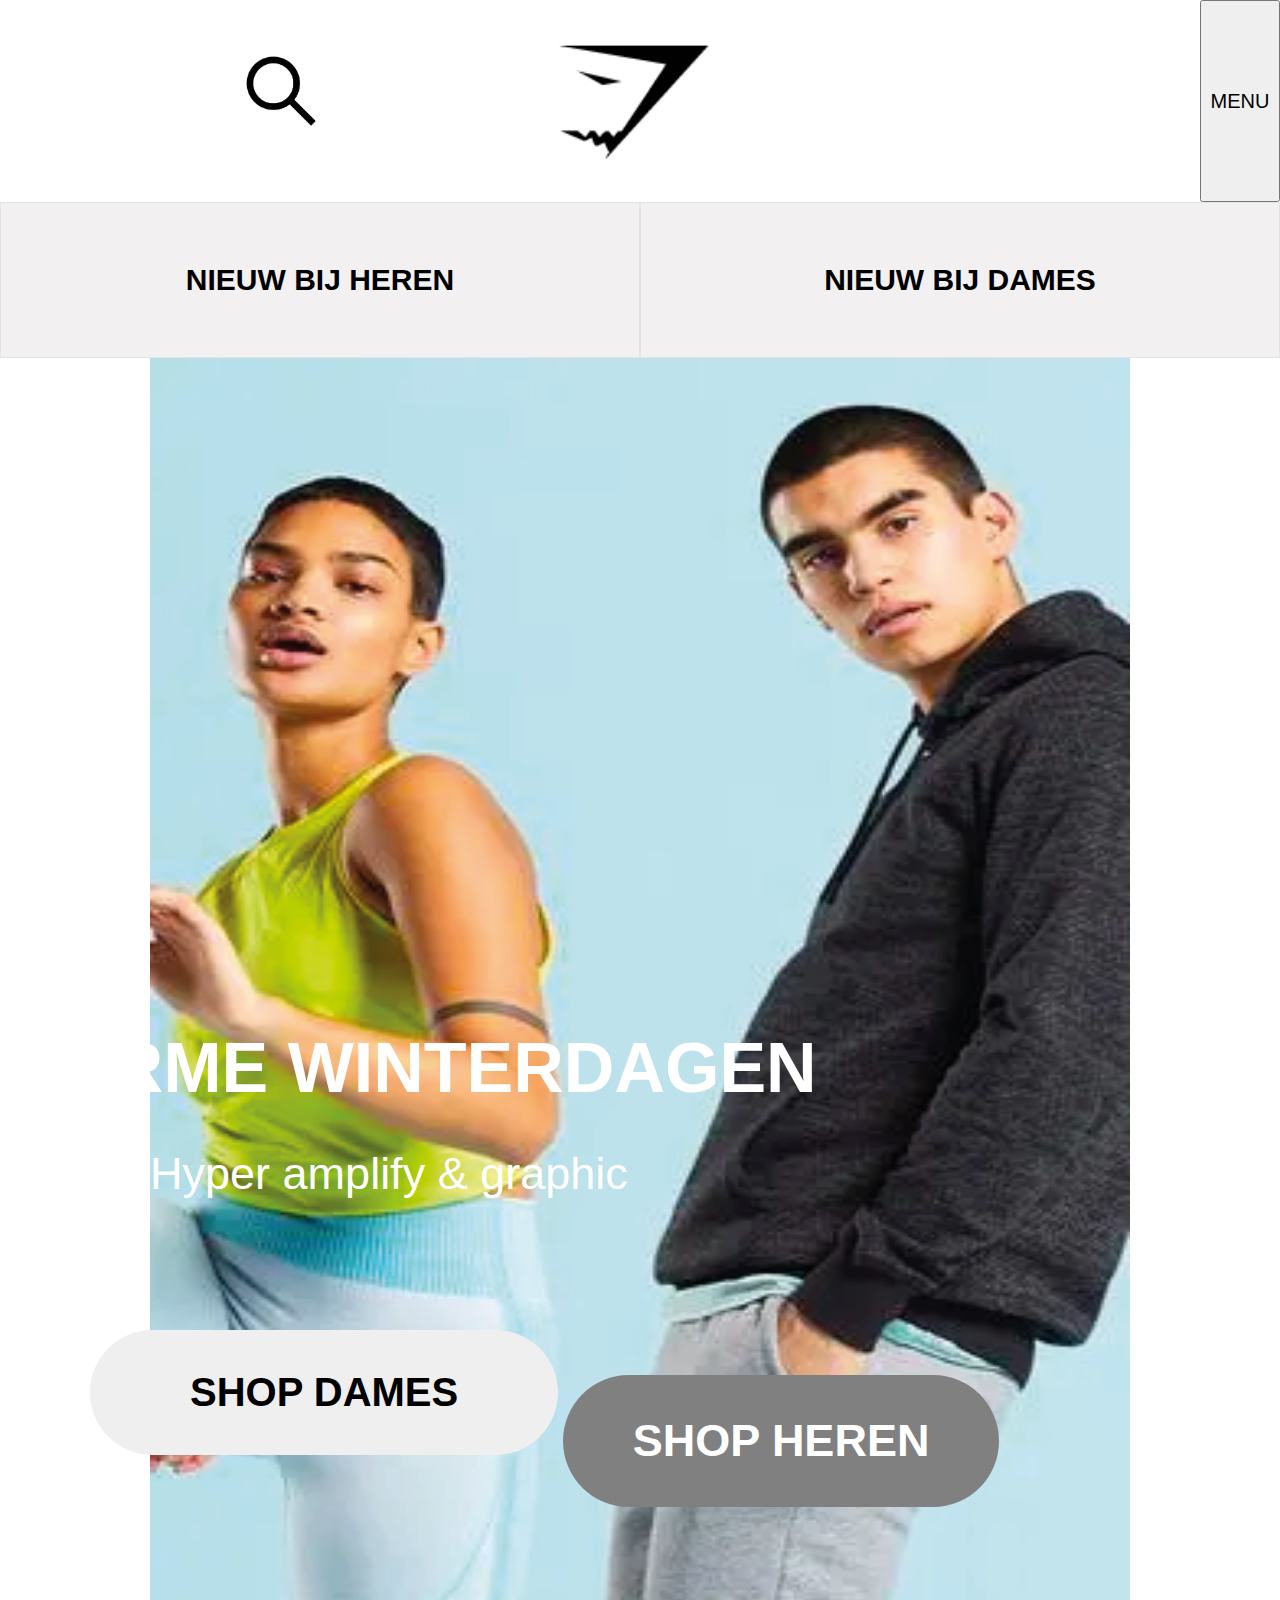
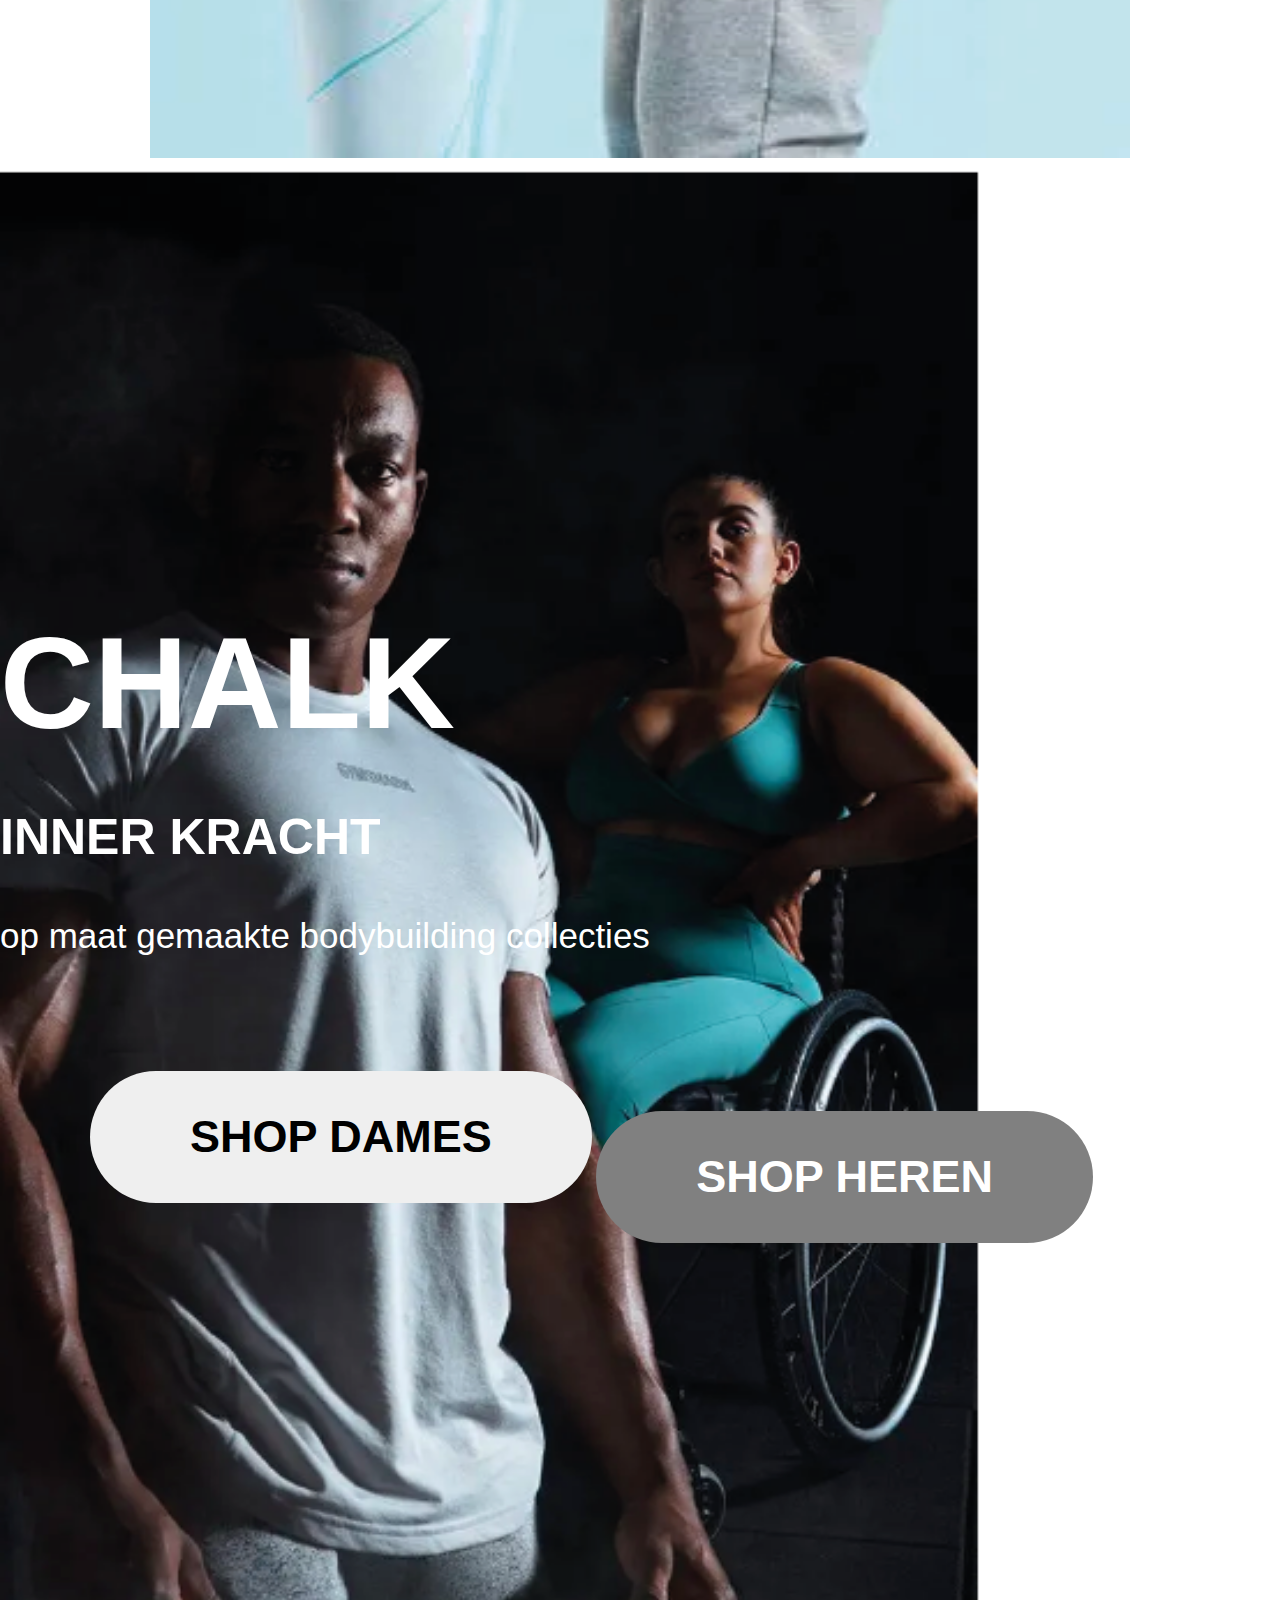
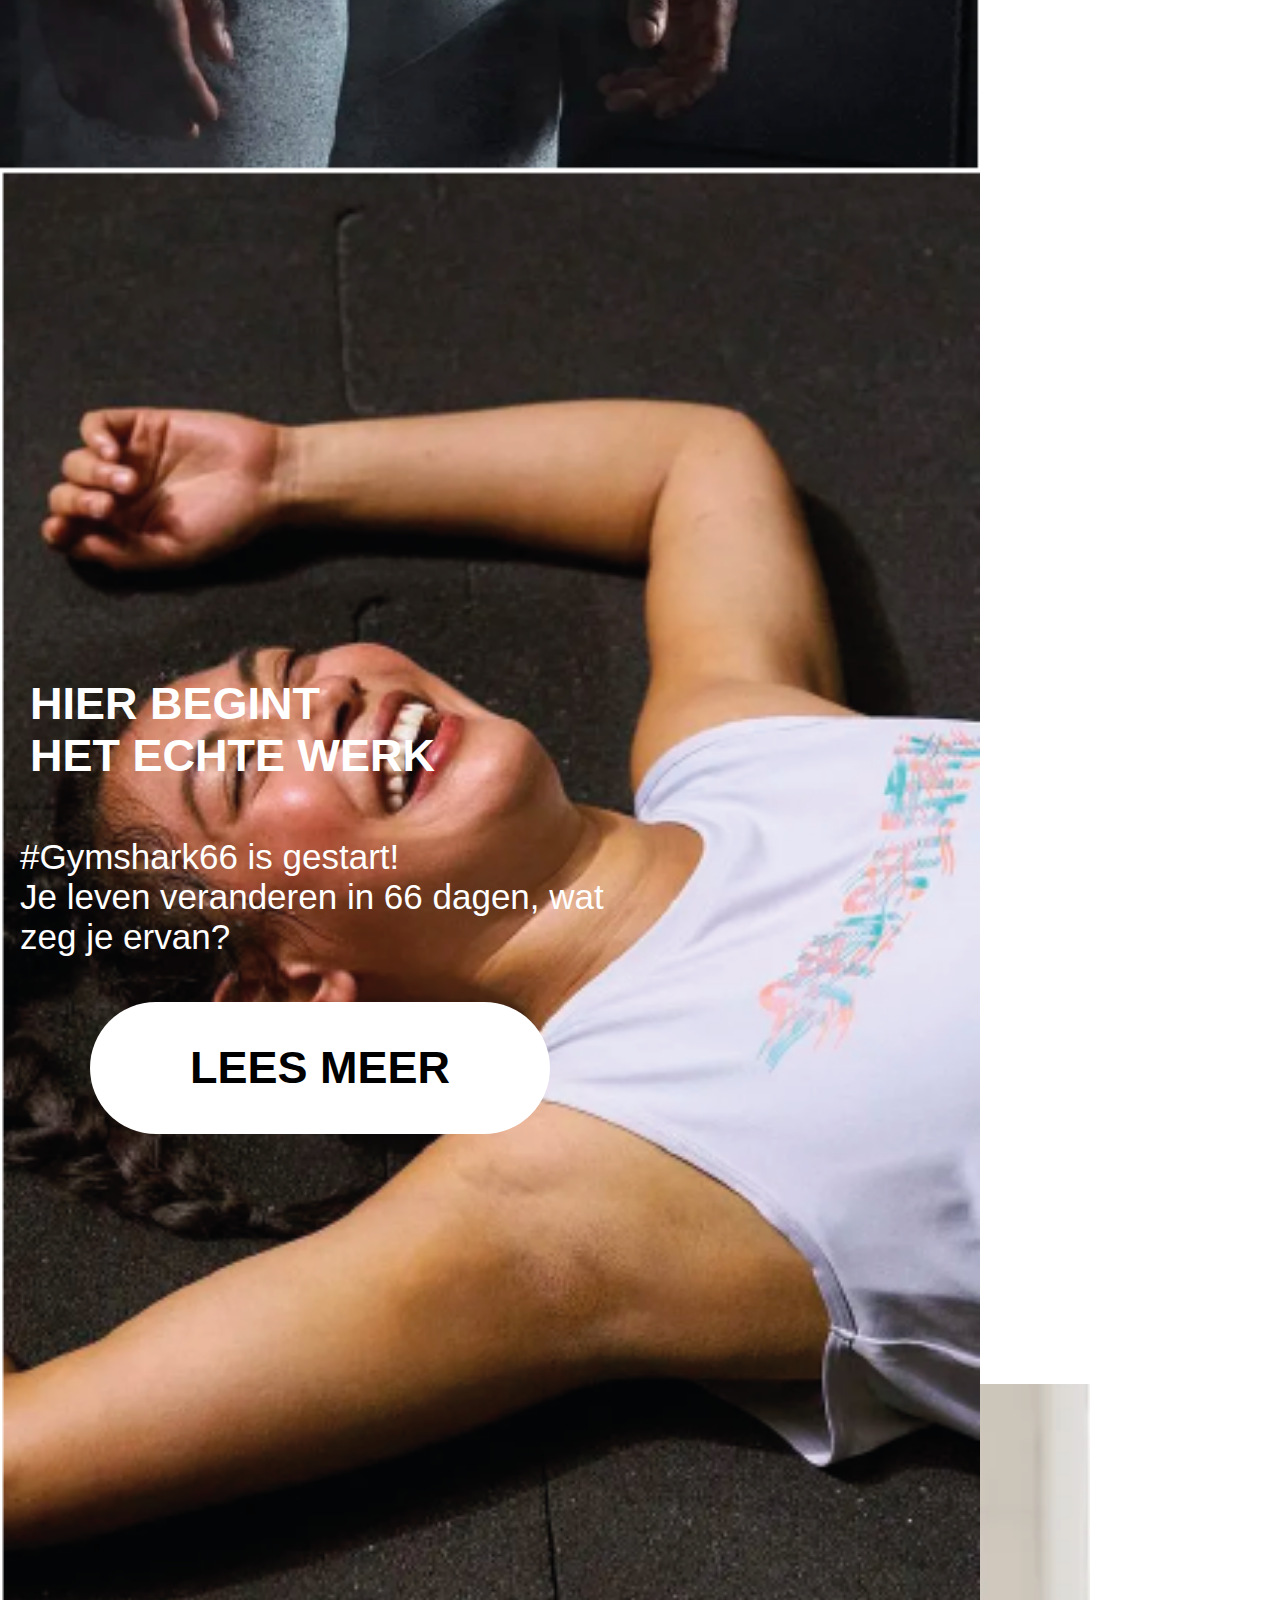
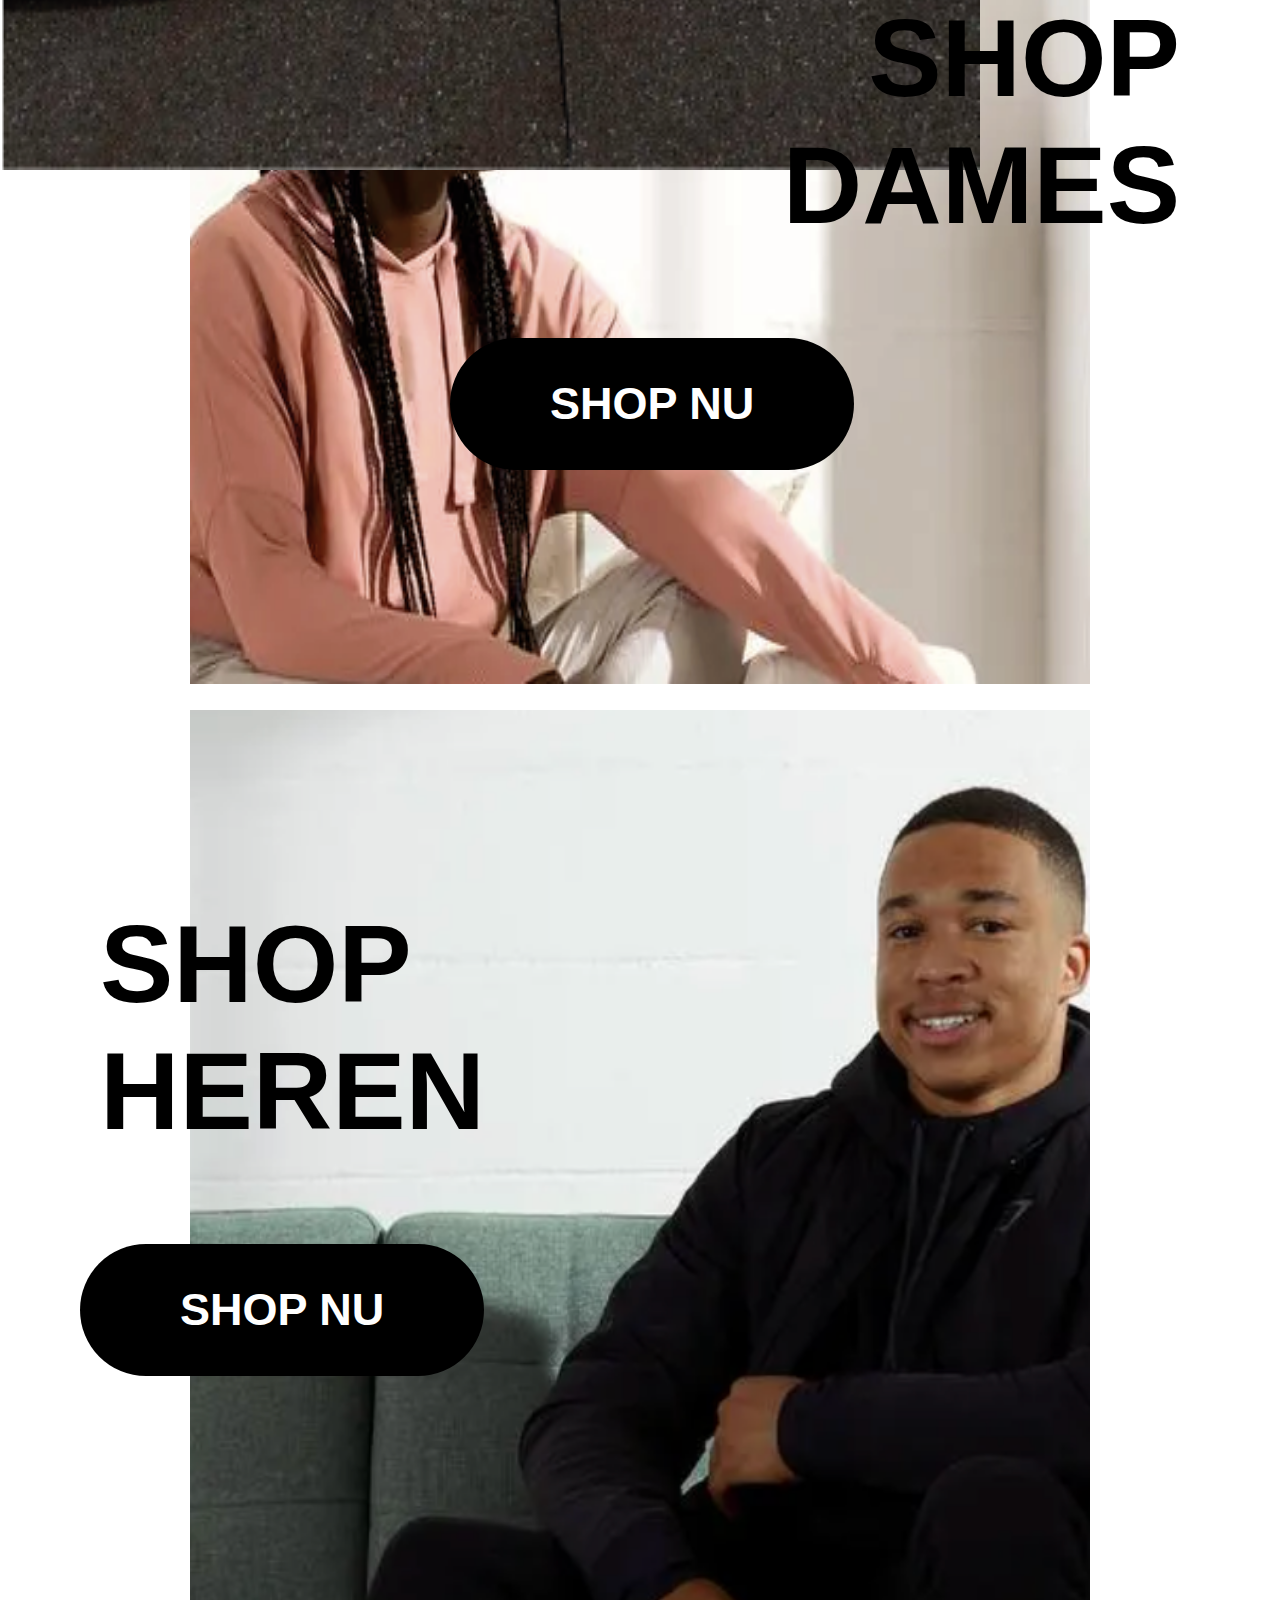
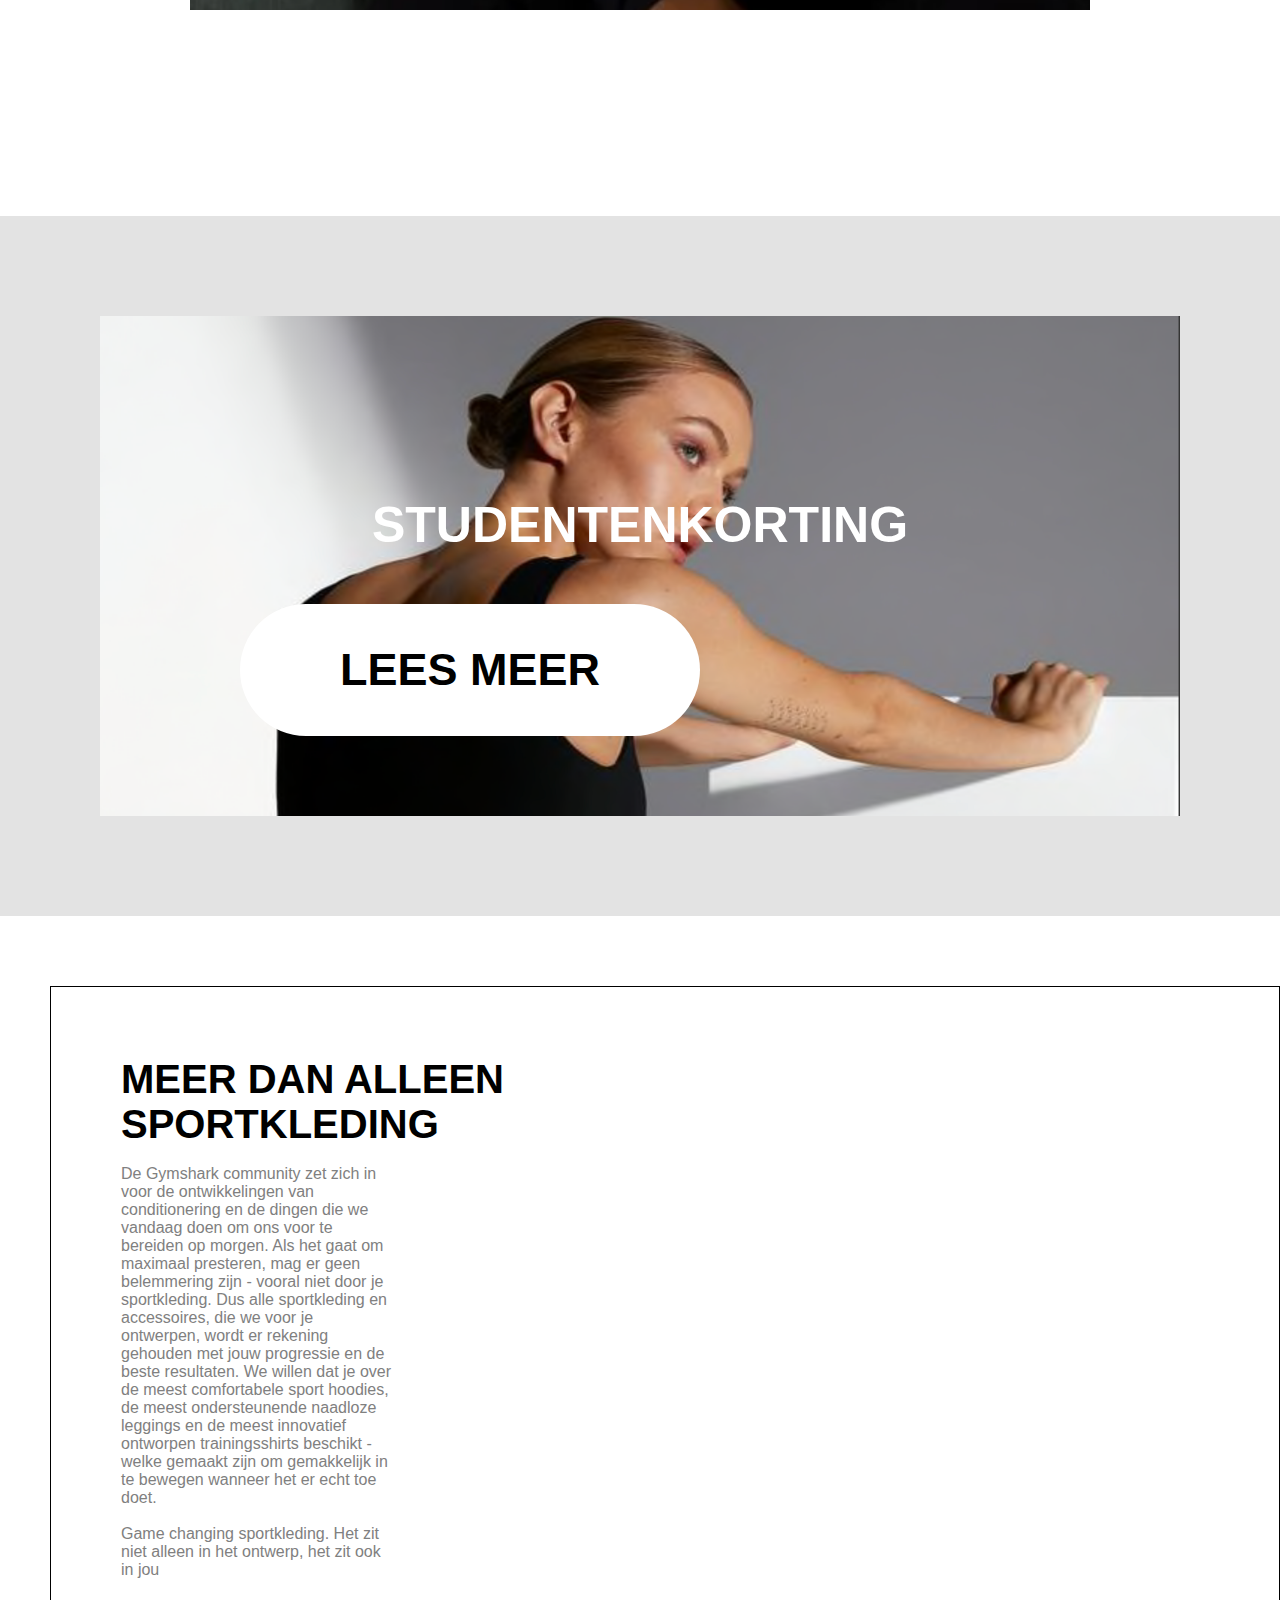
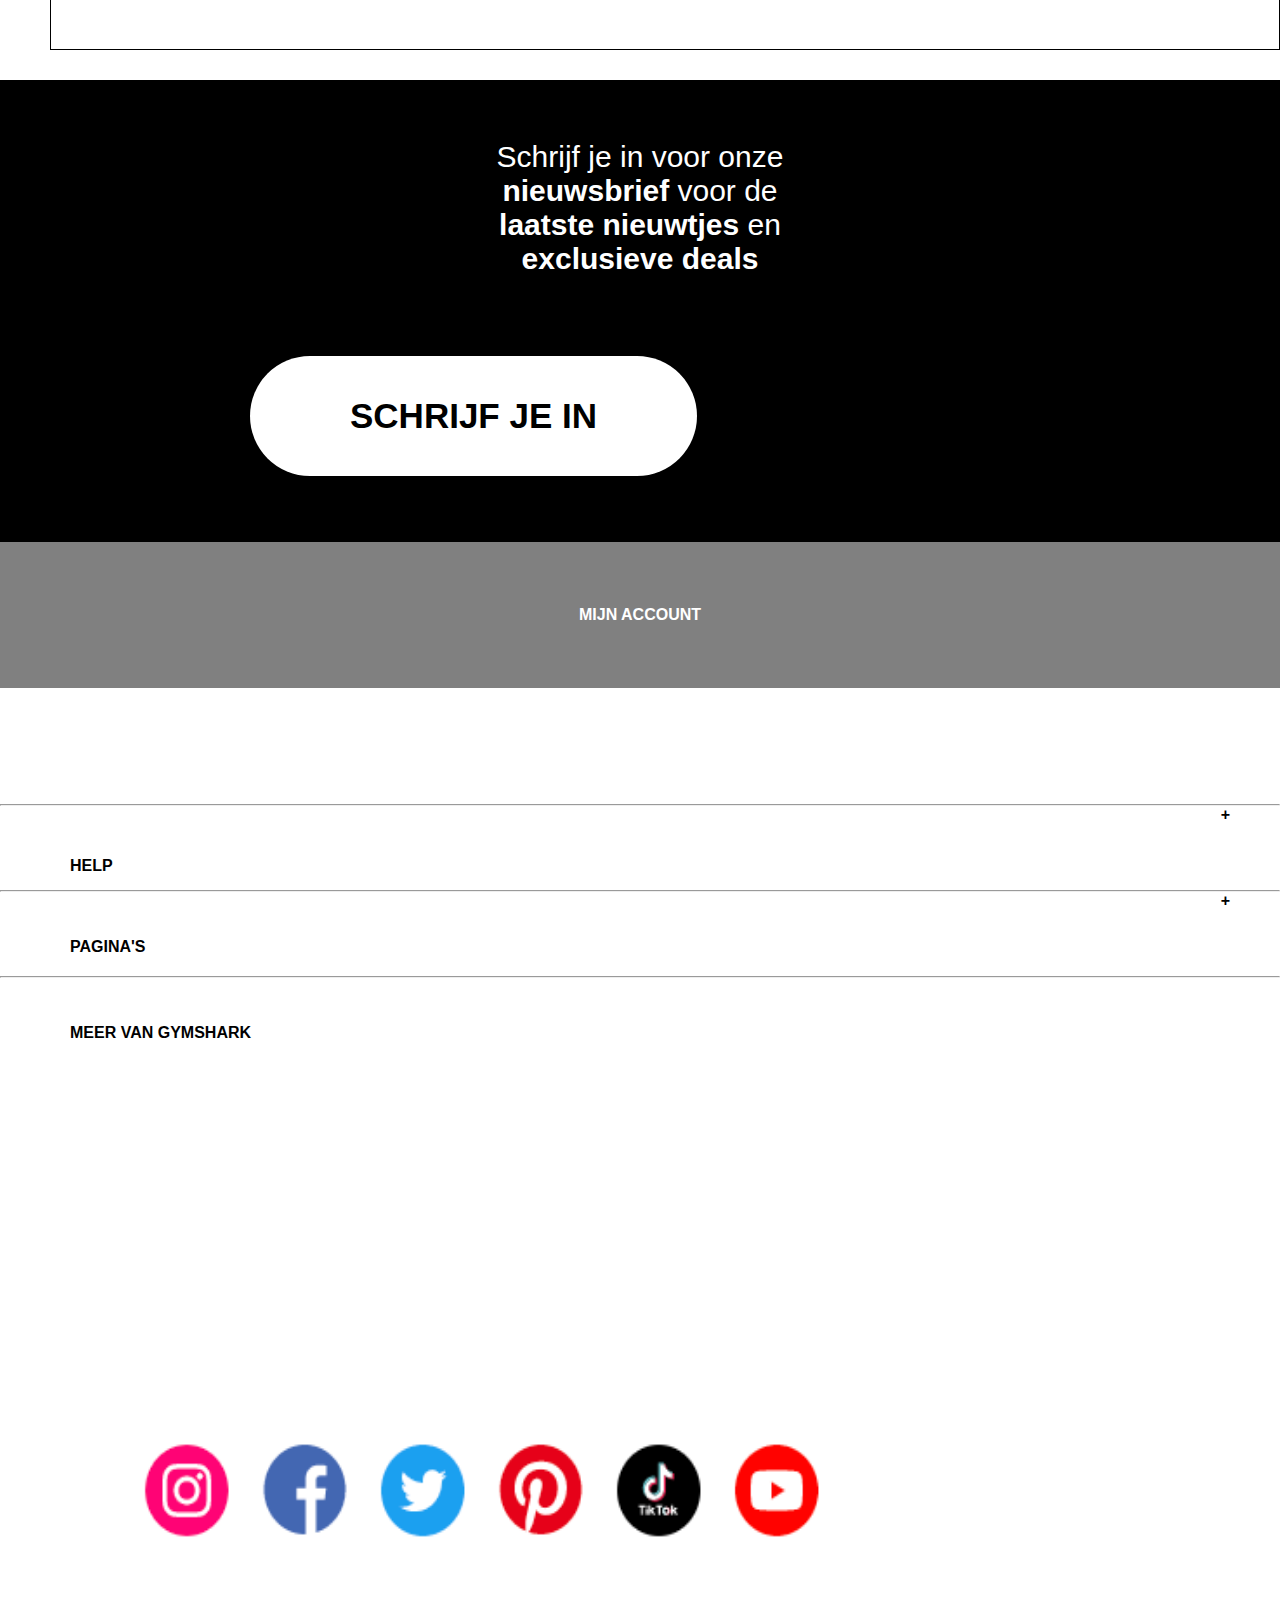
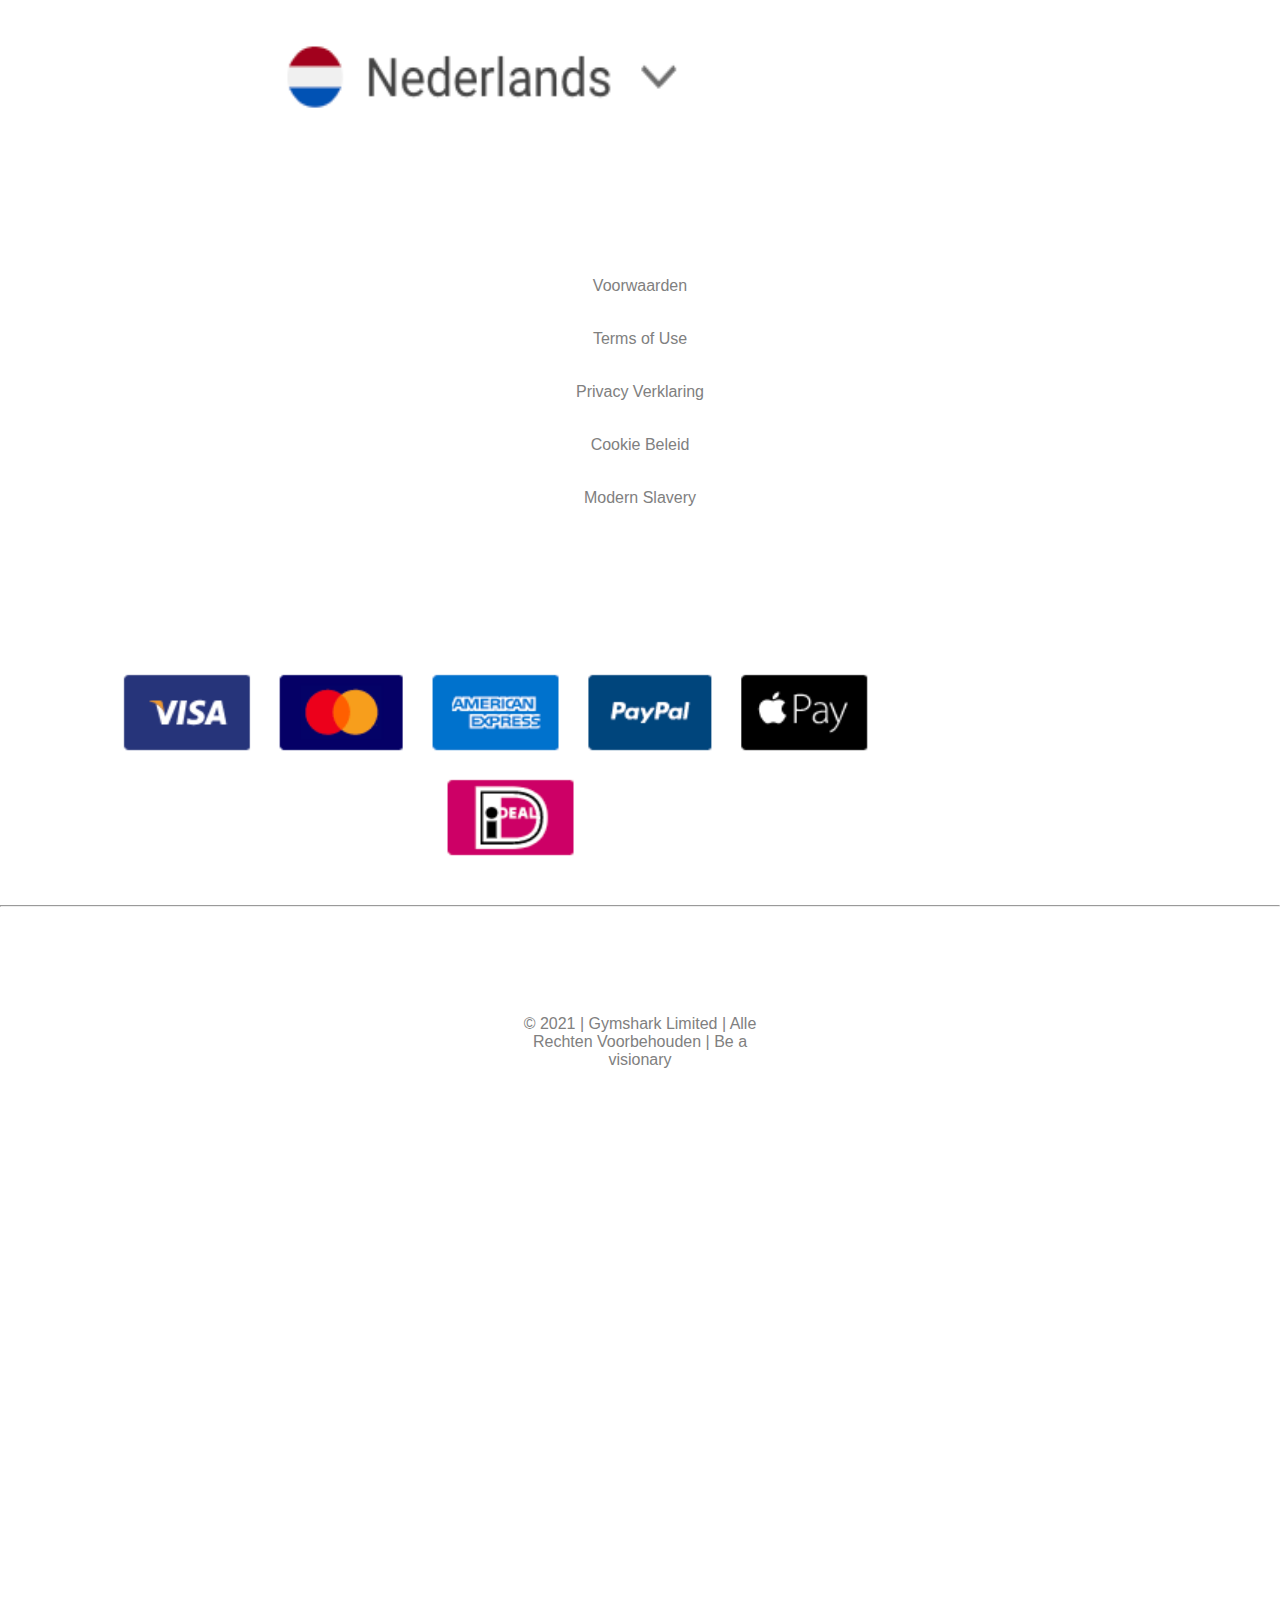
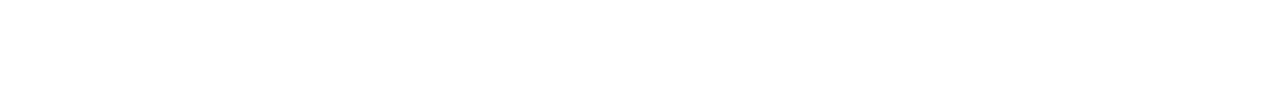
==== commit a0bdfe08: "Add files via upload" ====
--- a/index.html
+++ b/index.html
@@ -1,40 +1,40 @@
 <!DOCTYPE html>
 <html lang="nl" dir="ltr">
   <head>
-    <meta charset="utf-8">
-    <title>Gymshark official website</title>
-    <link rel="stylesheet" href="styles/styles.css">
-
+  <meta charset="utf-8">
+  <title>Gymshark official website</title>
+  <link rel="stylesheet" href="styles/styles.css">
   </head>
+
   <body>
 
-<header>
+  <header>
   <section class="header">
     <img src="images/zoeken.png" alt="vergrootglas">
     <img  src="images/logo.png" alt="logo van Gymshark">
 
 
     <!-- DEZE BUTTON IN JE HEADER (HAMBURGER BUTTON) -->
-    <button class="menu-open"> <img src="images/hamburger.png" alt="hamburger menu" > </button>
+    <button class="menu-open"> MENU </button>
 
 
     <!-- DIT IS DE OVERLAY DIE TEVOORSCHIJN KOMT (MENU) -->
-    <section class="menu-overlay">
-      <button class="menu-close"> SLUITEN </button>
-
-
-      EXCLUSIEF <br>
+  <section class="menu-overlay">
+    <button class="menu-close"> SLUITEN </button>
+
+
+    <b>EXCLUSIEF</b> <br>
     Outlet <br>
-      <br>
-    TRENDING <br>
+    <br>
+    <b>TRENDING</b> <br>
     Nieuwe Producten <br>
     Must-Haves <br>
     Home Workout Kleding <br>
     Loungewear <br>
     Bodybuilding <br>
     Cadeaukaart <br>
-      <br>
-    PRODUCTEN <br>
+    <br>
+    <b>PRODUCTEN</b> <br>
     Alle Producten <br>
     Broeken & Leggings <br>
     Crop Tops <br>
@@ -45,8 +45,8 @@
     Sportbeha's <br>
     Zwemkleding <br>
     T-Shirts <br>
-      <br>
-    SHOP PER COLLECTIE <br>
+    <br>
+    <b>SHOP PER COLLECTIE</b> <br>
     Adapt <br>
     Energy <br>
     Essentials <br>
@@ -54,67 +54,14 @@
     Seamless <br>
     Seamless Fit <br>
     Vital <br>
-      <br>
-    ACCESSOIRES<br>
+    <br>
+    <b>ACCESSOIRES</b><br>
     Accessoires <br>
     Gym Accessoires <br>
     Sokken <br>
     Flessen <br>
-      <br>
-    FEATURED
-    </section>
-
-
-<!--  <button id="knop"> Dames </button>
-  <button> Heren </button> -->
-
-<!--
-  <button onclick="myFunction()">Dames</button>
-
-  <button onclick="myFunction()">Heren</button>
-
-  <div id="myDIV">
-  EXCLUSIEF <br>
-  Outlet <br>
-  TRENDING
-  Nieuwe Producten
-  Must-Haves
-  Home Workout Kleding
-  Loungewear
-  Bodybuilding
-  Cadeaukaart
-  PRODUCTEN
-  Alle Producten
-  Broeken & Leggings
-  Crop Tops
-  Hoodies & Jassen
-  Ondergoed
-  Korte Broeken
-  Tank Tops
-  Sportbeha's
-  Zwemkleding
-  T-Shirts
-  SHOP PER COLLECTIE
-  Adapt
-  Energy
-  Essentials
-  Flex
-  Seamless
-  Seamless Fit
-  Vital
-  ACCESSOIRES
-  Accessoires
-  Gym Accessoires
-  Sokken
-  Tassen
-  Flessen
-  FEATURED
-  </div>
- www.w3schools.com-->
-
-
-
-
+    <br>
+    <b>FEATURED</b>
   </section>
 </header>
 
@@ -122,7 +69,7 @@
 
 <section class="knoppen">
   <button> NIEUW BIJ HEREN </button>
-<button> NIEUW BIJ DAMES </button>
+  <button> NIEUW BIJ DAMES </button>
 </section>
 
 <section>
@@ -135,7 +82,7 @@
 </section>
 
 <section class="donkerefoto">
-  <img src="images/donkerefoto.png" alt="">
+  <img src="images/donkerefoto.png" alt="Donkere foto met twee mensen">
   <p>CHALK</p>
   <p>INNER KRACHT</p>
   <p> op maat gemaakte bodybuilding collecties</p>
@@ -145,90 +92,88 @@
 
 
 <section class="meisje">
-<img src="images/liggendmeisje.png" alt="">
-
-<p>HIER BEGINT <br>
+  <img src="images/liggendmeisje.png" alt="meisje die ligt op de grond">
+
+  <p>HIER BEGINT <br>
   HET ECHTE WERK</p>
 
   <p>#Gymshark66 is gestart! <br>
   Je leven veranderen in 66 dagen, wat <br>
-zeg je ervan?</p>
-<button> LEES MEER </button>
+  zeg je ervan?</p>
+  <button> LEES MEER </button>
 </section>
 
 <section class="damesshoppen">
-  <img src="images/shopdames.png" alt="">
+  <img src="images/shopdames.png" alt="dames shoppen kopje">
   <p>SHOP <br>
      DAMES</p>
   <button> SHOP NU </button>
 </section>
 
 <section class="herenshoppen">
-  <img src="images/jongen.png" alt="">
+  <img src="images/jongen.png" alt="heren shoppen kopje">
   <p>SHOP <br>
   HEREN</p>
   <button> SHOP NU </button>
 </section>
 
 <section class="korting">
-
-    <img src="images/korting.png" alt="">
-
-  <p>STUDENTENKORTING</p>
-  <button> LEES MEER </button>
+ <img src="images/korting.png" alt="studentenkorting kopje">
+ <p>STUDENTENKORTING</p>
+ <form action="file:///Users/nigamajid/Desktop/gymshark/studentenkorting.html">
+ <button type="submit">
+     LEES MEER </button>
+ </form>
+     <!--https://www.w3docs.com/snippets/html/how-to-create-an-html-button-that-acts-like-a-link.html-->
 </section>
 
 <article>
   <span>   MEER DAN ALLEEN <br>
     SPORTKLEDING      </span> <br>
-
-<br>
-
-De Gymshark community zet zich in <br>
-voor de ontwikkelingen van <br>
-conditionering en de dingen die we <br>
-vandaag doen om ons voor te <br>
-bereiden op morgen. Als het gaat om <br>
-maximaal presteren, mag er geen <br>
-belemmering zijn - vooral niet door je <br>
-sportkleding. Dus alle sportkleding en <br>
-accessoires, die we voor je <br>
-ontwerpen, wordt er rekening <br>
-gehouden met jouw progressie en de <br>
-beste resultaten. We willen dat je over <br>
-de meest comfortabele sport hoodies, <br>
-de meest ondersteunende naadloze <br>
-leggings en de meest innovatief <br>
-ontworpen trainingsshirts beschikt - <br>
-welke gemaakt zijn om gemakkelijk in <br>
-te bewegen wanneer het er echt toe <br>
-doet. <br>
-
-<br>
-
-Game changing sportkleding. Het zit <br>
-niet alleen in het ontwerp, het zit ook <br>
-in jou
+ <br>
+
+ De Gymshark community zet zich in <br>
+ voor de ontwikkelingen van <br>
+ conditionering en de dingen die we <br>
+ vandaag doen om ons voor te <br>
+ bereiden op morgen. Als het gaat om <br>
+ maximaal presteren, mag er geen <br>
+ belemmering zijn - vooral niet door je <br>
+ sportkleding. Dus alle sportkleding en <br>
+ accessoires, die we voor je <br>
+ ontwerpen, wordt er rekening <br>
+ gehouden met jouw progressie en de <br>
+ beste resultaten. We willen dat je over <br>
+ de meest comfortabele sport hoodies, <br>
+ de meest ondersteunende naadloze <br>
+ leggings en de meest innovatief <br>
+ ontworpen trainingsshirts beschikt - <br>
+ welke gemaakt zijn om gemakkelijk in <br>
+ te bewegen wanneer het er echt toe <br>
+ doet. <br>
+ <br>
+ Game changing sportkleding. Het zit <br>
+ niet alleen in het ontwerp, het zit ook <br>
+ in jou
 </article>
 
 <section class="zwartstukje">
   <p>Schrijf je in voor onze <br>
-     <span class="nieuwsbrief"> nieuwsbrief </span> voor de <br>
-      <span class="nieuwtjes"> laatste nieuwtjes
+    <span class="nieuwsbrief"> nieuwsbrief </span> voor de <br>
+    <span class="nieuwtjes"> laatste nieuwtjes
    </span> en <br>
     <span class="deals"> exclusieve deals </span>
-</p>
-<button> SCHRIJF JE IN </button>
-
-</section>
-
-<p class="acc">MIJN ACCOUNT</p>
+  </p>
+  <button> SCHRIJF JE IN </button>
+
+</section>
 
 </main>
 
 <footer>
-
-<section class="footer">
+ <p class="acc">MIJN ACCOUNT</p>
+
+ <section class="footer">
   <hr>
   <p> HELP</p>
   <p>+</p>
@@ -238,20 +183,30 @@
   <hr>
   <p>MEER VAN GYMSHARK</p>
 
-<div class="slideshow">
-  <img src="images/central.png" alt="">
-  <img src="images/newsletter.png" alt="">
-  <img src="images/training.png" alt="">
-</div>
-
-</section>
-
-<img src="images/socialmedia.png" alt="">
-
-
-
-
-
+ <div class="slideshow">
+   <img src="images/central.png" alt="Foto van central gymshark">
+   <img src="images/newsletter.png" alt="foto van nieuwsbrief">
+   <img src="images/training.png" alt="foto van trainingen">
+ </div>
+
+</section>
+
+ <img class="socialmedia" src="images/socialmedia.png" alt="foto van de social media kanalen">
+
+<!-- als ik meerdere paginas had dan zou ik hier ook een link van maken-->
+ <p class="Voorwaarden"> Voorwaarden</p>
+ <p class="terms"> Terms of Use</p>
+ <p class="privacy"> Privacy Verklaring</p>
+ <p class="cookie"> Cookie Beleid</p>
+ <p class="modern"> Modern Slavery</p>
+
+ <img class="betalen" src="images/betalen.png" alt="foto van betaalmethodes">
+
+ <hr class="streep">
+
+ <p class="footerlaatsteregel">© 2021 | Gymshark Limited | Alle <br>
+  Rechten Voorbehouden | Be a <br>
+  visionary</p>
 </footer>
 
 <script src="scripts/script.js"></script>
--- a/styles/styles.css
+++ b/styles/styles.css
@@ -17,7 +17,7 @@
   width: 80px;
   height: 80px;
   right: 200px;
-  transform: translateX(250px);
+  transform: translate(240px);
 margin-top: 50px;
 }
 
@@ -41,8 +41,11 @@
 .menu-open{
   position: relative;
   width: 80px;
+  left: 0;
+  top: 0;
   margin: 0;
   padding: 0;
+  font-size: 20px;
 
 }
 
@@ -56,11 +59,15 @@
   z-index: 1000;
   transform: translateX(-100%);
   transition: 0.45s transform;
+  font-size: 35px;
 }
 .menu-overlay.visible {
   transform: translateX(0);
 }
 
+.menu-close{
+  font-size: 30px;
+}
 
 
 .knoppen{
@@ -75,6 +82,8 @@
   padding: 60px 0px;
   font-size: 30px;
   flex: 1;
+  font-family: "Montserrat",Helvetica,Arial,sans-serif;
+  font-weight: bold;
 }
 
 .knoppen button:NTH-of-type(2){
@@ -84,6 +93,8 @@
   padding: 60px 0px;
   font-size: 30px;
   flex: 1;
+  font-family: "Montserrat",Helvetica,Arial,sans-serif;
+  font-weight: bold;
   /* flex 1 zorgt ervoor dat die button zoveel mogelijk ruimte in kan nemen
   - mede mogelijk gemaakt door hulp van rowin */
 }
@@ -103,6 +114,7 @@
 bottom: 800px;
 font-weight: bolder;
 color: white;
+font-family: "Montserrat",Helvetica,Arial,sans-serif;
 }
 
 .nieuw{
@@ -110,6 +122,7 @@
   position: relative;
 bottom: 830px;
 color: white;
+font-family: "Roboto",Helvetica,Arial,sans-serif;
 }
 
 .dames{
@@ -121,6 +134,7 @@
   border-radius: 100px;
   border: none;
   padding: 40px 100px;
+  font-family: "Roboto",Helvetica,Arial,sans-serif;
 }
 
 .heren{
@@ -131,10 +145,10 @@
   margin-left: 90px;
   border-radius: 100px;
   border: none;
-  padding: 40px 100px;
+  padding: 40px 70px;
   background-color: grey;
   color: white;
-  font-family: "Montserrat",Helvetica,Arial,sans-serif
+  font-family: "Montserrat",Helvetica,Arial,sans-serif;
 }
 
 
@@ -151,6 +165,7 @@
   color: white;
   margin-top: 1px;
   font-weight: bolder;
+  font-family: "montserrat",Helvetica,Arial,sans-serif;
 }
 
 .donkerefoto p:NTH-of-type(2){
@@ -159,6 +174,7 @@
 color: white;
 transform: translateY(-80px);
 font-weight: bold;
+font-family: "Montserrat",Helvetica,Arial,sans-serif;
 }
 
 .donkerefoto p:NTH-of-type(3){
@@ -166,6 +182,7 @@
   font-size: 35px;
   color: white;
   transform: translateY(-80px);
+  font-family: "Roboto",Helvetica,Arial,sans-serif;
 }
 
 .donkerefoto button:NTH-of-type(1){
@@ -176,6 +193,7 @@
   border-radius: 100px;
   border: none;
   padding: 40px 100px;
+    font-family: "montserrat",Helvetica,Arial,sans-serif;
 }
 
 .donkerefoto button:NTH-of-type(2){
@@ -189,6 +207,7 @@
   padding: 40px 100px;
   background-color: grey;
   color: white;
+    font-family: "montserrat",Helvetica,Arial,sans-serif;
 }
 
 .meisje img:NTH-of-type(1){
@@ -206,6 +225,7 @@
   font-weight: bold;
 text-align: left;
 left: 30px;
+  font-family: "montserrat",Helvetica,Arial,sans-serif;
 }
 
 .meisje p:NTH-of-type(2){
@@ -215,6 +235,7 @@
   top: 1040px;
   text-align: left;
   left: 20px;
+    font-family: "Roboto",Helvetica,Arial,sans-serif;
 }
 
 .meisje button:NTH-of-type(1){
@@ -228,6 +249,7 @@
   padding: 40px 100px;
   background-color: white;
   color: black;
+    font-family: "montserrat",Helvetica,Arial,sans-serif;
 }
 
 .damesshoppen img:NTH-of-type(1){
@@ -246,6 +268,7 @@
   margin-right: 100px;
   transform: translateY(-800px);
   text-align: right;
+    font-family: "montserrat",Helvetica,Arial,sans-serif;
 }
 
 .damesshoppen button:NTH-of-type(1){
@@ -259,6 +282,7 @@
   color: white;
   transform: translateY(-820px);
   margin-left: 450px;
+    font-family: "montserrat",Helvetica,Arial,sans-serif;
 }
 
 .herenshoppen img:NTH-of-type(1){
@@ -277,6 +301,7 @@
   margin-left: 100px;
   transform: translateY(-1400px);
   text-align: left;
+  font-family: "montserrat",Helvetica,Arial,sans-serif;
 }
 
 .herenshoppen button:NTH-of-type(1){
@@ -290,6 +315,7 @@
   color: white;
   transform: translateY(-1420px);
   margin-left: 80px;
+  font-family: "montserrat",Helvetica,Arial,sans-serif;
 }
 
 .korting img:NTH-of-type(1){
@@ -310,6 +336,7 @@
   position: relative;
   transform: translateY(-1450px);
   text-align: center;
+  font-family: "montserrat",Helvetica,Arial,sans-serif;
 }
 
 .korting button:NTH-of-type(1){
@@ -323,6 +350,7 @@
   padding: 40px 100px;
   background-color: white;
   color: black;
+  font-family: "montserrat",Helvetica,Arial,sans-serif;
 }
 
 article{
@@ -332,12 +360,14 @@
 padding: 70px;
 transform: translateY(-1200px);
 color: grey;
-
-}
+font-family: "Roboto",Helvetica,Arial,sans-serif;
+}
+
 span{
   font-size: 40px;
   font-weight: bold;
   color: black;
+  font-family: "montserrat",Helvetica,Arial,sans-serif;
 }
 
 .zwartstukje p:NTH-of-type(1){
@@ -348,7 +378,7 @@
   text-align: center;
   font-size: 30px;
   transform: translateY(-1200px);
-
+  font-family: "montserrat",Helvetica,Arial,sans-serif;
 }
 
 /* wanneer je width 100% gebruikt betekent dat dat op elk scherm de volle scherm word gevuld */
@@ -371,6 +401,7 @@
   padding: 40px 100px;
   background-color: white;
   color: black;
+  font-family: "montserrat",Helvetica,Arial,sans-serif;
 }
 
 .acc{
@@ -380,6 +411,7 @@
   padding: 4em;
   font-weight: bold;
   color: white;
+  font-family: "montserrat",Helvetica,Arial,sans-serif;
 }
 
 hr{
@@ -390,6 +422,7 @@
   transform: translateY(-1265px);
   margin-left: 70px;
   font-weight: bold;
+  font-family: "montserrat",Helvetica,Arial,sans-serif;
 }
 
 .footer p:NTH-of-type(2){
@@ -397,12 +430,14 @@
   transform: translateY(-1350px);
   margin-right: 50px;
   font-weight: bold;
+  font-family: "montserrat",Helvetica,Arial,sans-serif;
 }
 
 .footer p:NTH-of-type(3){
   transform: translateY(-1270px);
   margin-left: 70px;
   font-weight: bold;
+  font-family: "montserrat",Helvetica,Arial,sans-serif;
 }
 
 .footer p:NTH-of-type(4){
@@ -410,12 +445,14 @@
   transform: translateY(-1350px);
   margin-right: 50px;
   font-weight: bold;
+  font-family: "montserrat",Helvetica,Arial,sans-serif;
 }
 
 .footer p:NTH-of-type(5){
   transform: translateY(-1270px);
   margin-left: 70px;
   font-weight: bold;
+  font-family: "montserrat",Helvetica,Arial,sans-serif;
 }
 
 .slideshow{
@@ -449,3 +486,253 @@
 .slideshow img:nth-child(3) {animation-delay: 10s;}
 
 /*https://netspecialist.nl/html-en-css/519-een-slideshow-widget-maken*/
+
+.socialmedia{
+  position: relative;
+  margin-left: -70px;
+  transform: translateY(-1000px);
+width: 1100px;
+height: 400px;
+}
+
+.Voorwaarden, .terms, .privacy, .cookie, .modern{
+  text-align: center;
+  transform: translateY(-900px);
+  margin: 35px;
+  color: grey;
+  font-family: "Roboto",Helvetica,Arial,sans-serif;
+}
+
+.betalen{
+  position: relative;
+  margin-left: 100px;
+  transform: translateY(-800px);
+  width: 800px;
+}
+
+.footerlaatsteregel{
+  text-align: center;
+  color: grey;
+  margin-top: -1200px;
+    font-family: "Roboto",Helvetica,Arial,sans-serif;
+}
+h1{
+  text-align: center;
+  font-size: 80px;
+  font-family: "montserrat",Helvetica,Arial,sans-serif;
+}
+
+.studenten{
+  position: relative;
+  margin-left: 70px;
+  height: 250px;
+  width: 850px;
+}
+
+
+h2{
+  font-size: 70px;
+  font-weight: bold;
+  text-align: center;
+font-family: Gibson, Helvetica, Arial, "Sans Serif";
+}
+
+.aanmeldtekst{
+  text-align: center;
+  font-family: Gibson, Helvetica, Arial, "Sans Serif";
+}
+
+.aanmelden{
+  background-color: black;
+  border: none;
+  padding: 20px 250px;
+  color: white;
+  position: relative;
+  font-size: 50px;
+  margin-left: 120px;
+  font-family: Gibson, Helvetica, Arial, "Sans Serif";
+}
+
+.aanmelden {
+        padding: 30px 85px;
+        color: #fff;
+        font-size: 24px;
+        text-transform: uppercase;
+        background-color: #000;
+        border: 1px solid #000;
+        transition: all 0.3s ease-in-out;
+        margin: 20px 0;
+        display: inline-block;
+        margin-left: 310px;
+}
+
+.aanmelden:hover {
+        color: #000;
+        background-color: #fff;
+        transform: scale(1.05);
+}
+/*https://sigmasolutions.nl/blog/animatie-toevoegen-aan-een-site/*/
+
+.algemenevoorwaarden{
+  text-decoration: underline;
+  font-size: 12px;
+  text-align: center;
+  margin-top: 60px;
+  font-family: Gibson, Helvetica, Arial, "Sans Serif";
+}
+
+.logostudentbeans{
+  margin-left: 220px;
+  width: 550px;
+  height: 140px;
+}
+
+.help{
+  text-decoration: underline;
+  font-size: 10px;
+  text-align: center;
+  font-family: Gibson, Helvetica, Arial, "Sans Serif";
+}
+
+.account{
+  text-align: center;
+  transform: translateY(20px);
+  background-color: grey;
+  padding: 4em;
+  font-weight: bold;
+  color: white;
+  font-family: "montserrat",Helvetica,Arial,sans-serif;
+}
+
+.footer2 p:NTH-of-type(1){
+  transform: translateY(70px);
+  margin-left: 70px;
+  font-weight: bold;
+  font-family: "montserrat",Helvetica,Arial,sans-serif;
+}
+
+.footer2 p:NTH-of-type(2){
+  text-align: right;
+  transform: translateY(-10px);
+  margin-right: 50px;
+  font-weight: bold;
+  font-family: "montserrat",Helvetica,Arial,sans-serif;
+}
+
+.footer2 p:NTH-of-type(3){
+  transform: translateY(90px);
+  margin-left: 70px;
+  font-weight: bold;
+  font-family: "montserrat",Helvetica,Arial,sans-serif;
+}
+
+.footer2 p:NTH-of-type(4){
+  text-align: right;
+  transform: translateY(5px);
+  margin-right: 50px;
+  font-weight: bold;
+  font-family: "montserrat",Helvetica,Arial,sans-serif;
+}
+
+.footer2 p:NTH-of-type(5){
+  transform: translateY(80px);
+  margin-left: 70px;
+  font-weight: bold;
+  font-family: "montserrat",Helvetica,Arial,sans-serif;
+}
+
+.footer2 hr:NTH-of-type(1){
+  transform: translateY(40px);
+}
+
+.footer2 hr:NTH-of-type(2){
+  transform: translateY(30px);
+}
+
+.footer2 hr:NTH-of-type(3){
+  transform: translateY(30px);
+}
+
+.streep2{
+  transform: translateY(-40px);
+}
+
+.slideshow2 {
+  width: 100%
+  height: auto;
+  padding: 5px;
+  box-sizing: border-box; /* in de breedte van 100% word de padding meegenomen door borderbox*/
+  position: relative;
+  margin-left: 270px;
+transform: translateY(150px);
+}
+
+.slideshow2 img{
+  position: absolute;
+  animation: slideshow 15s infinite;
+  opacity: 0;
+  width: 100%
+  height: auto;
+
+}
+
+@keyframes slideshow2 {
+  25% {opacity: 1;
+  }
+  45% {opacity: 0;
+  }
+}
+
+.slideshow2 img:nth-child(1) {animation-delay: 0s;}
+.slideshow2 img:nth-child(2) {animation-delay: 5s;}
+.slideshow2 img:nth-child(3) {animation-delay: 10s;}
+
+.account{
+  text-align: center;
+  transform: translateY(-1px);
+  background-color: grey;
+  padding: 4em;
+  font-weight: bold;
+  color: white;
+  font-family: "montserrat",Helvetica,Arial,sans-serif;
+}
+
+.socialmedia2{
+  position: relative;
+  margin-left: -70px;
+  transform: translateY(400px);
+width: 1100px;
+height: 400px;
+}
+
+.Voorwaarden1, .terms1, .privacy1, .cookie1, .modern1{
+  text-align: center;
+  transform: translateY(390px);
+  margin: 35px;
+  color: grey;
+  font-family: "robotica",Helvetica,Arial,sans-serif;
+}
+
+.betalen2{
+  position: relative;
+  margin-left: 100px;
+  transform: translateY(400px);
+  width: 800px;
+}
+
+.streep2{
+  color: grey;
+  margin-top: 470px;
+}
+
+.footerlaatsteregel2{
+  text-align: center;
+  color: grey;
+  margin-top: 50px;
+  font-family: "robotica",Helvetica,Arial,sans-serif;
+}
+
+.streep{
+  color: grey;
+  margin-top: 510px;
+}
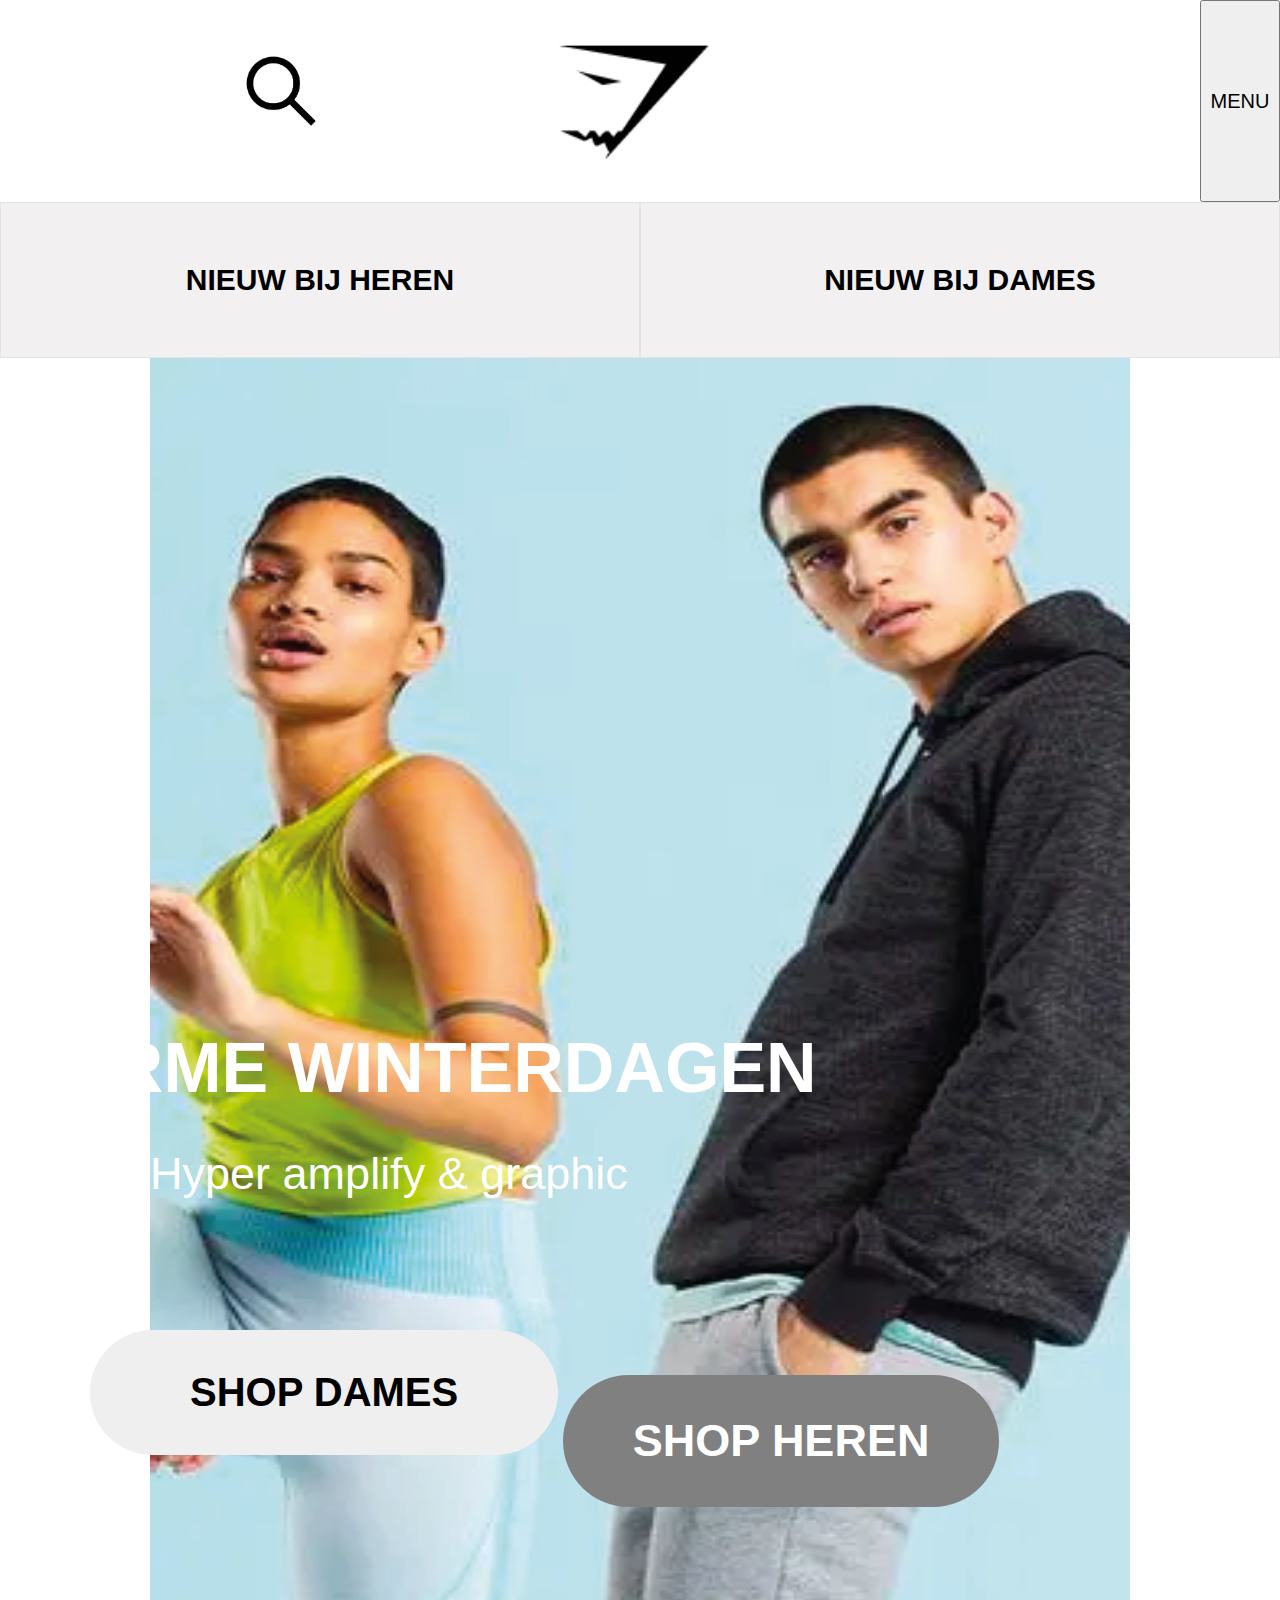
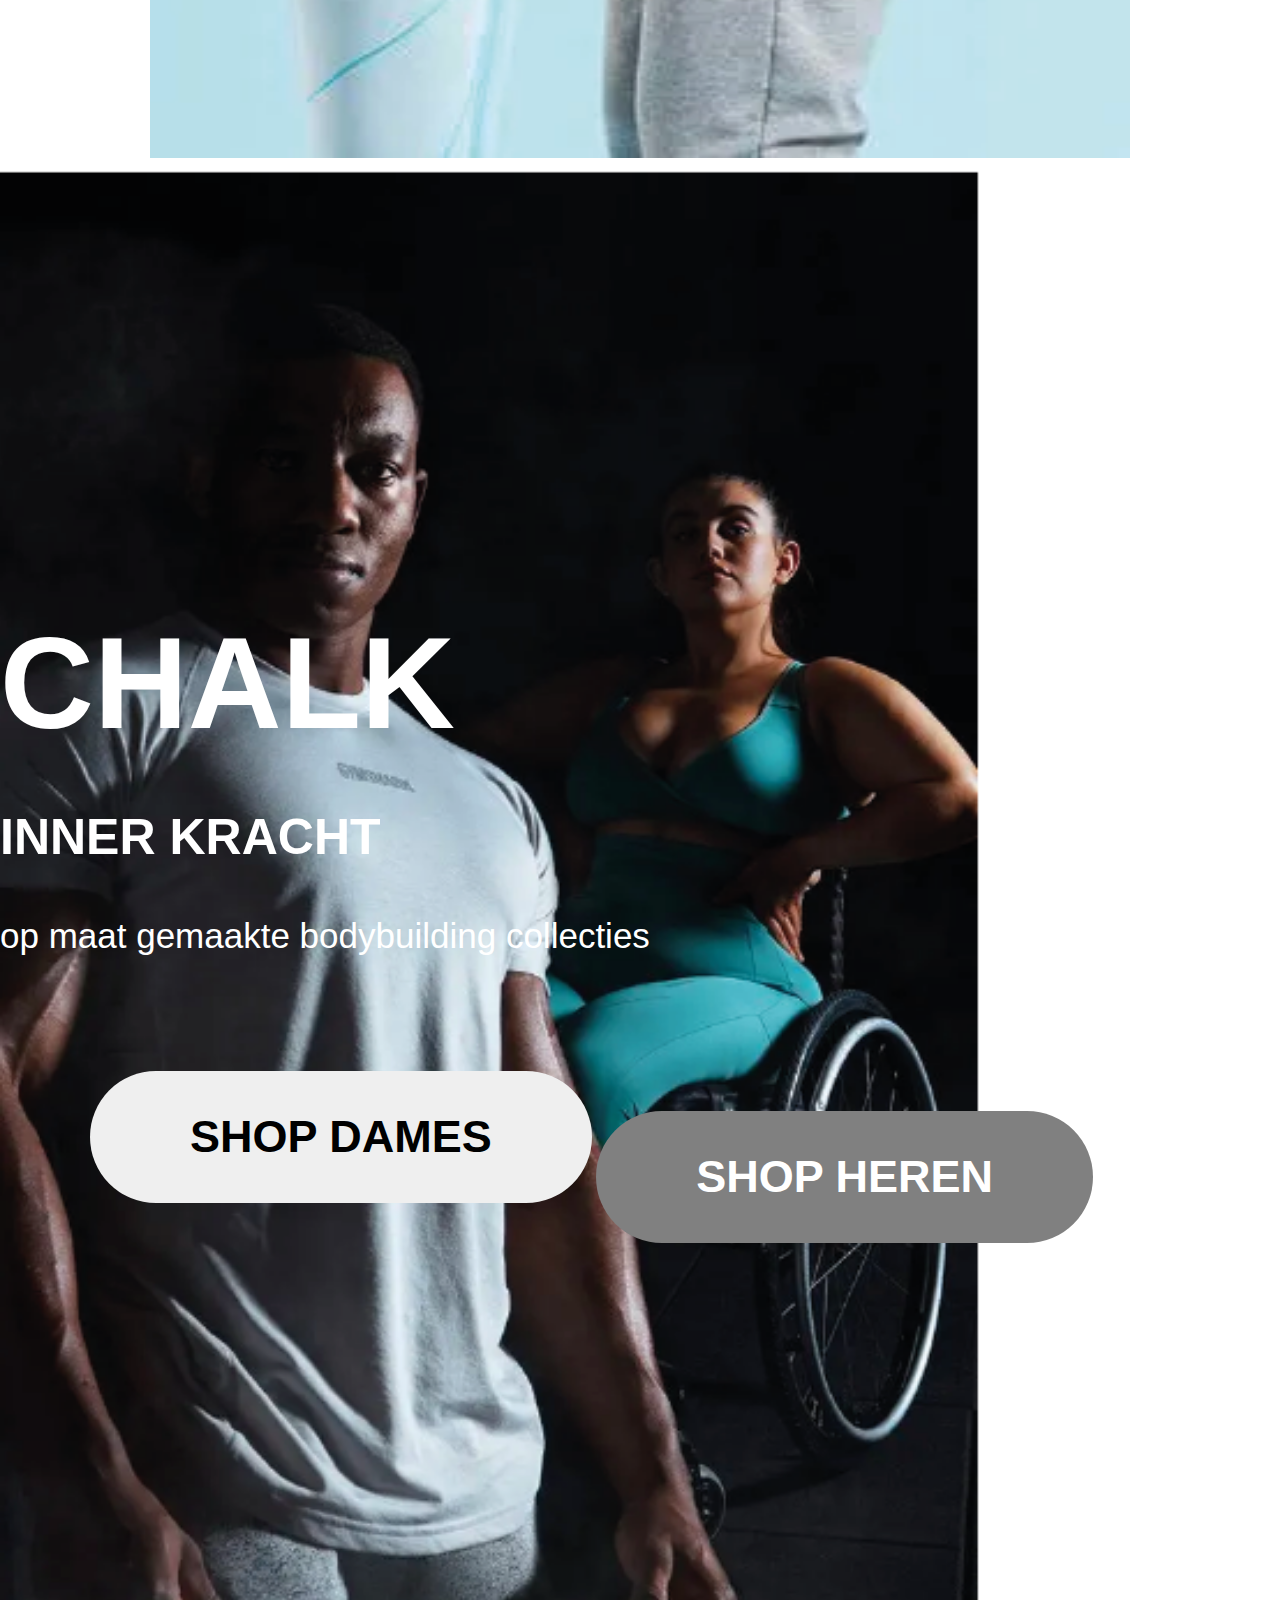
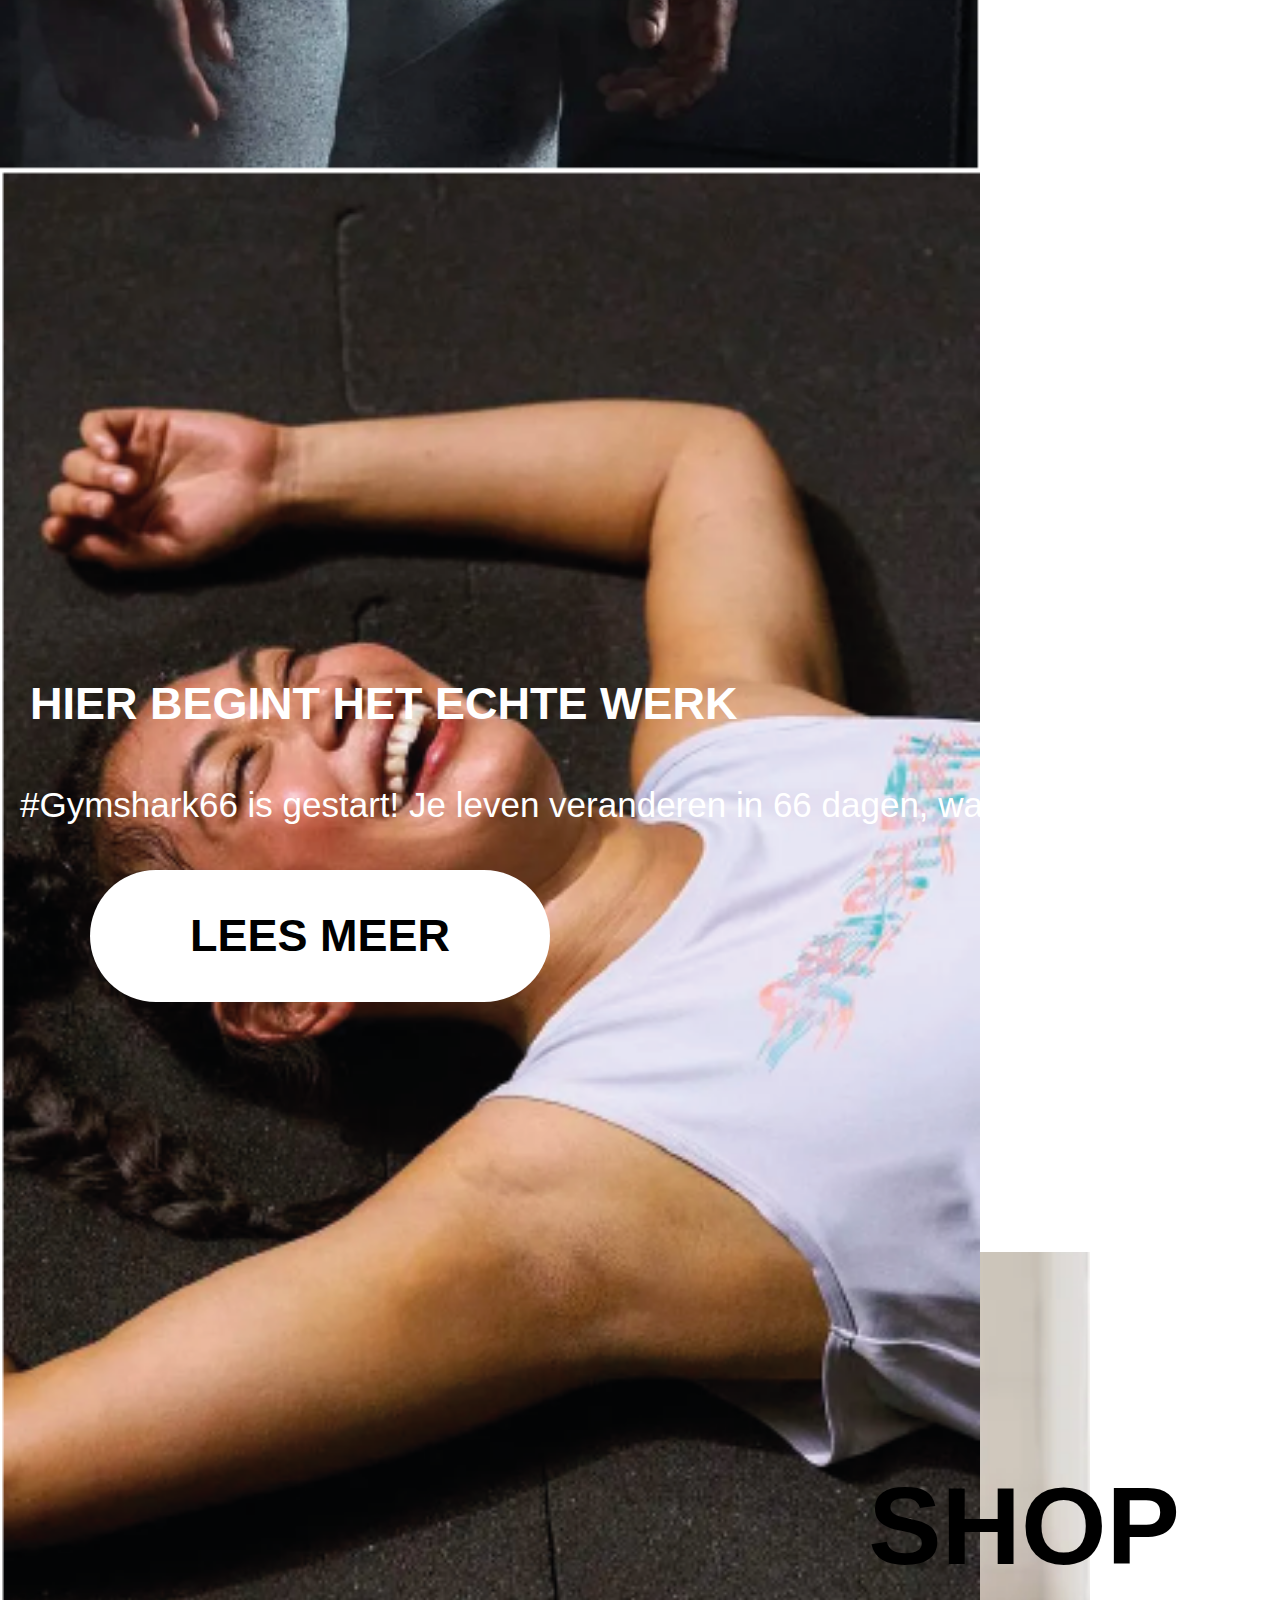
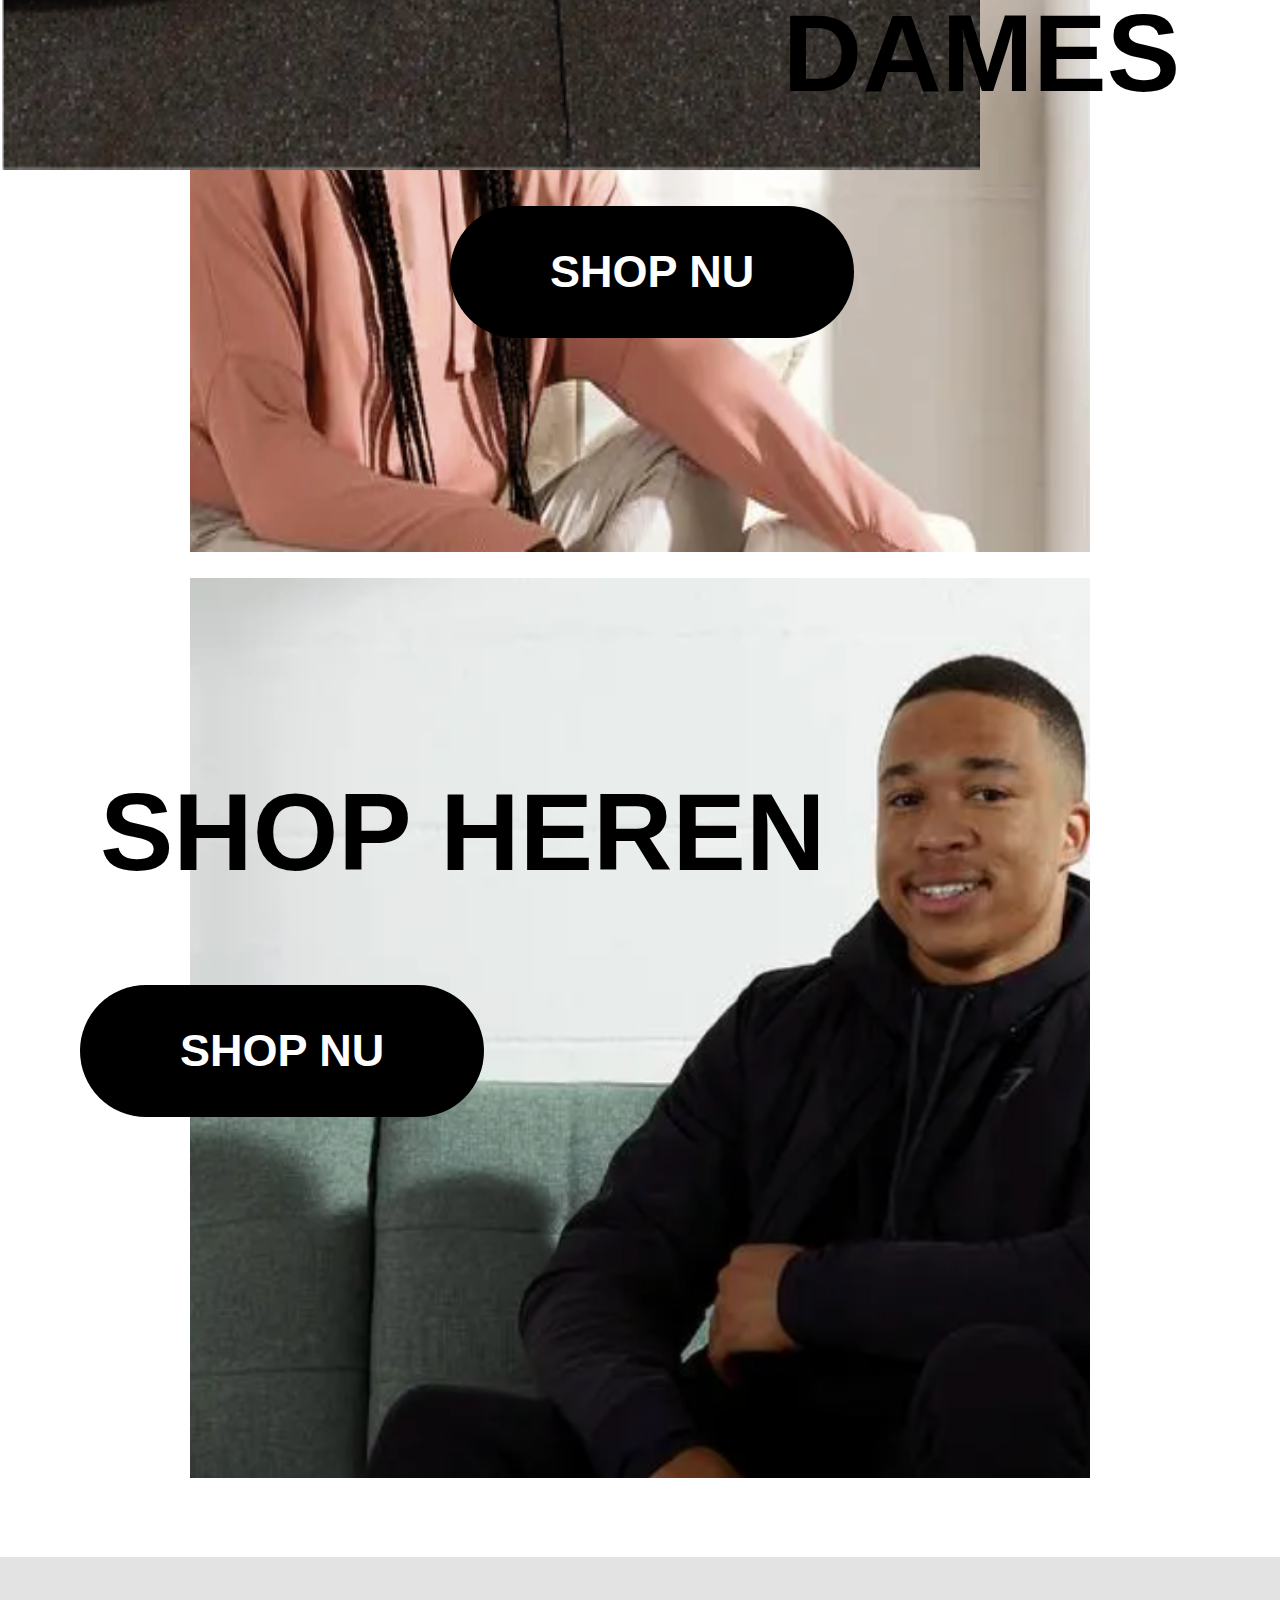
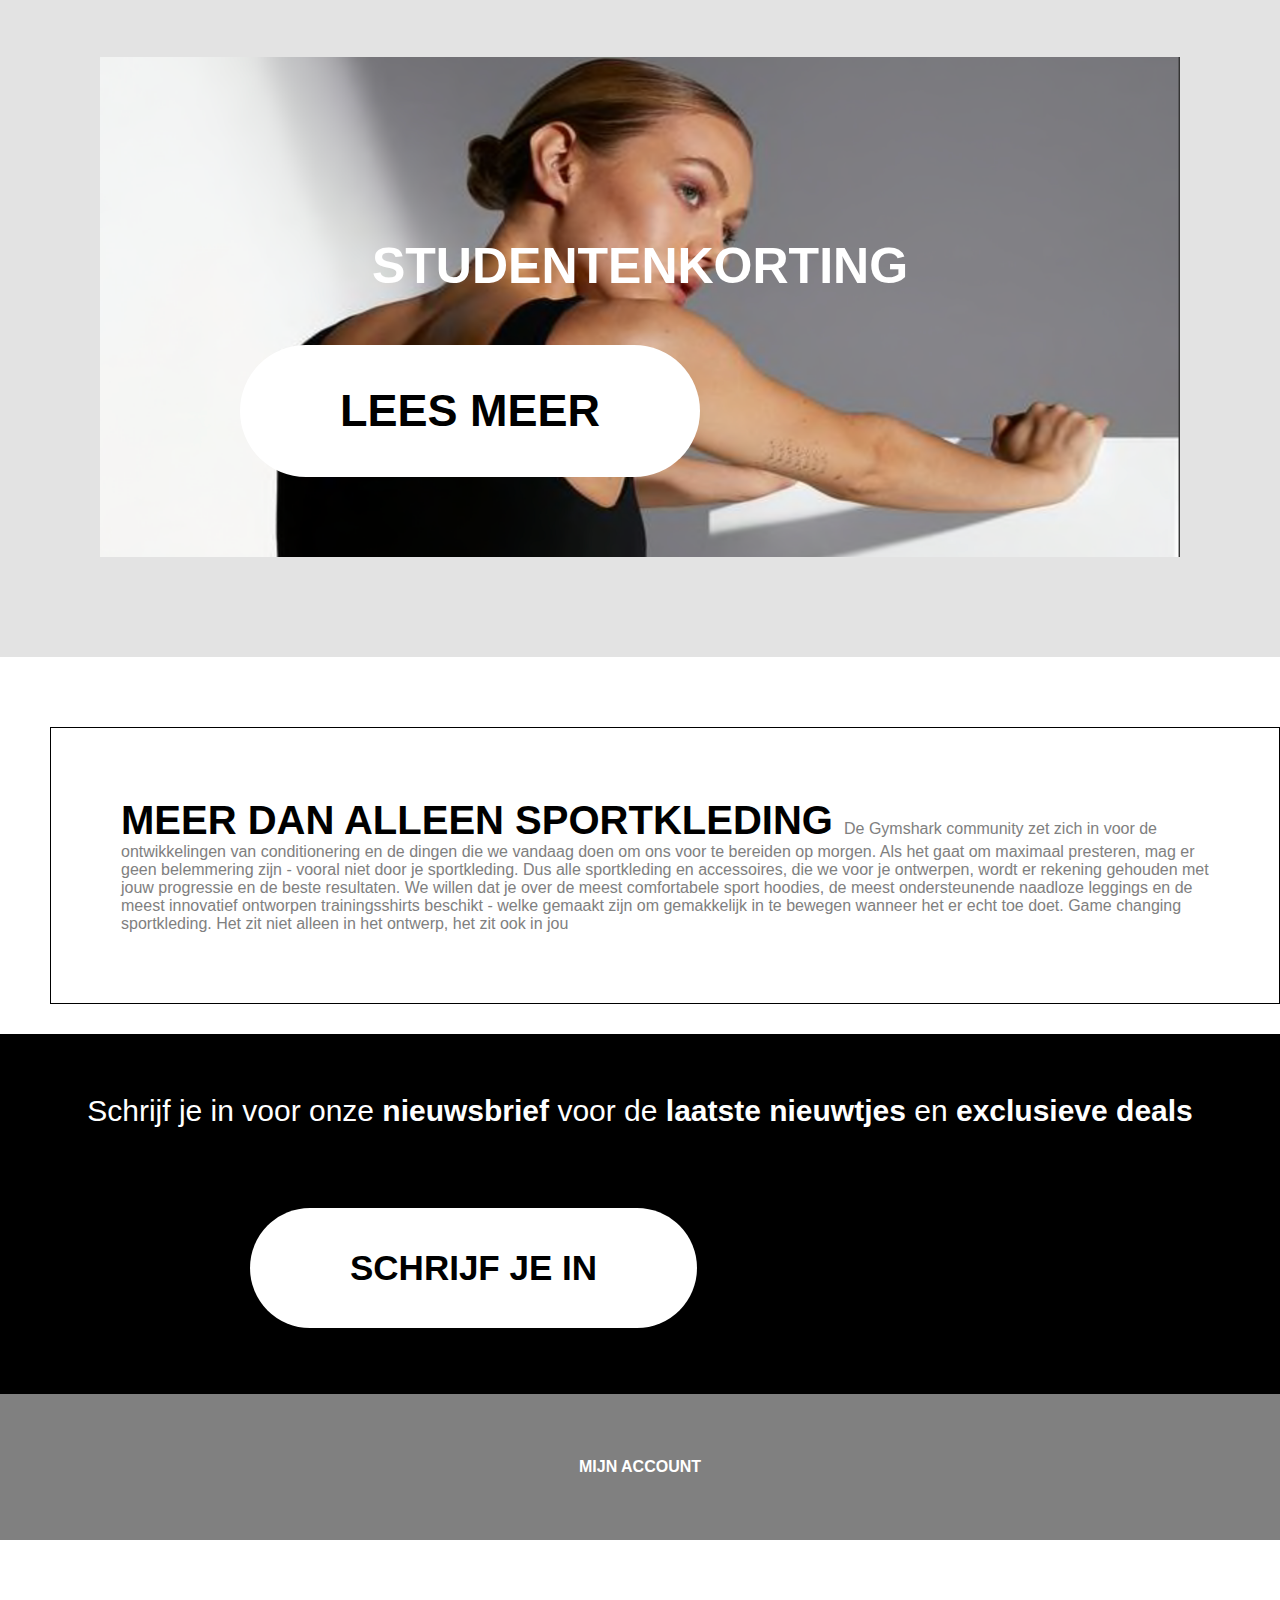
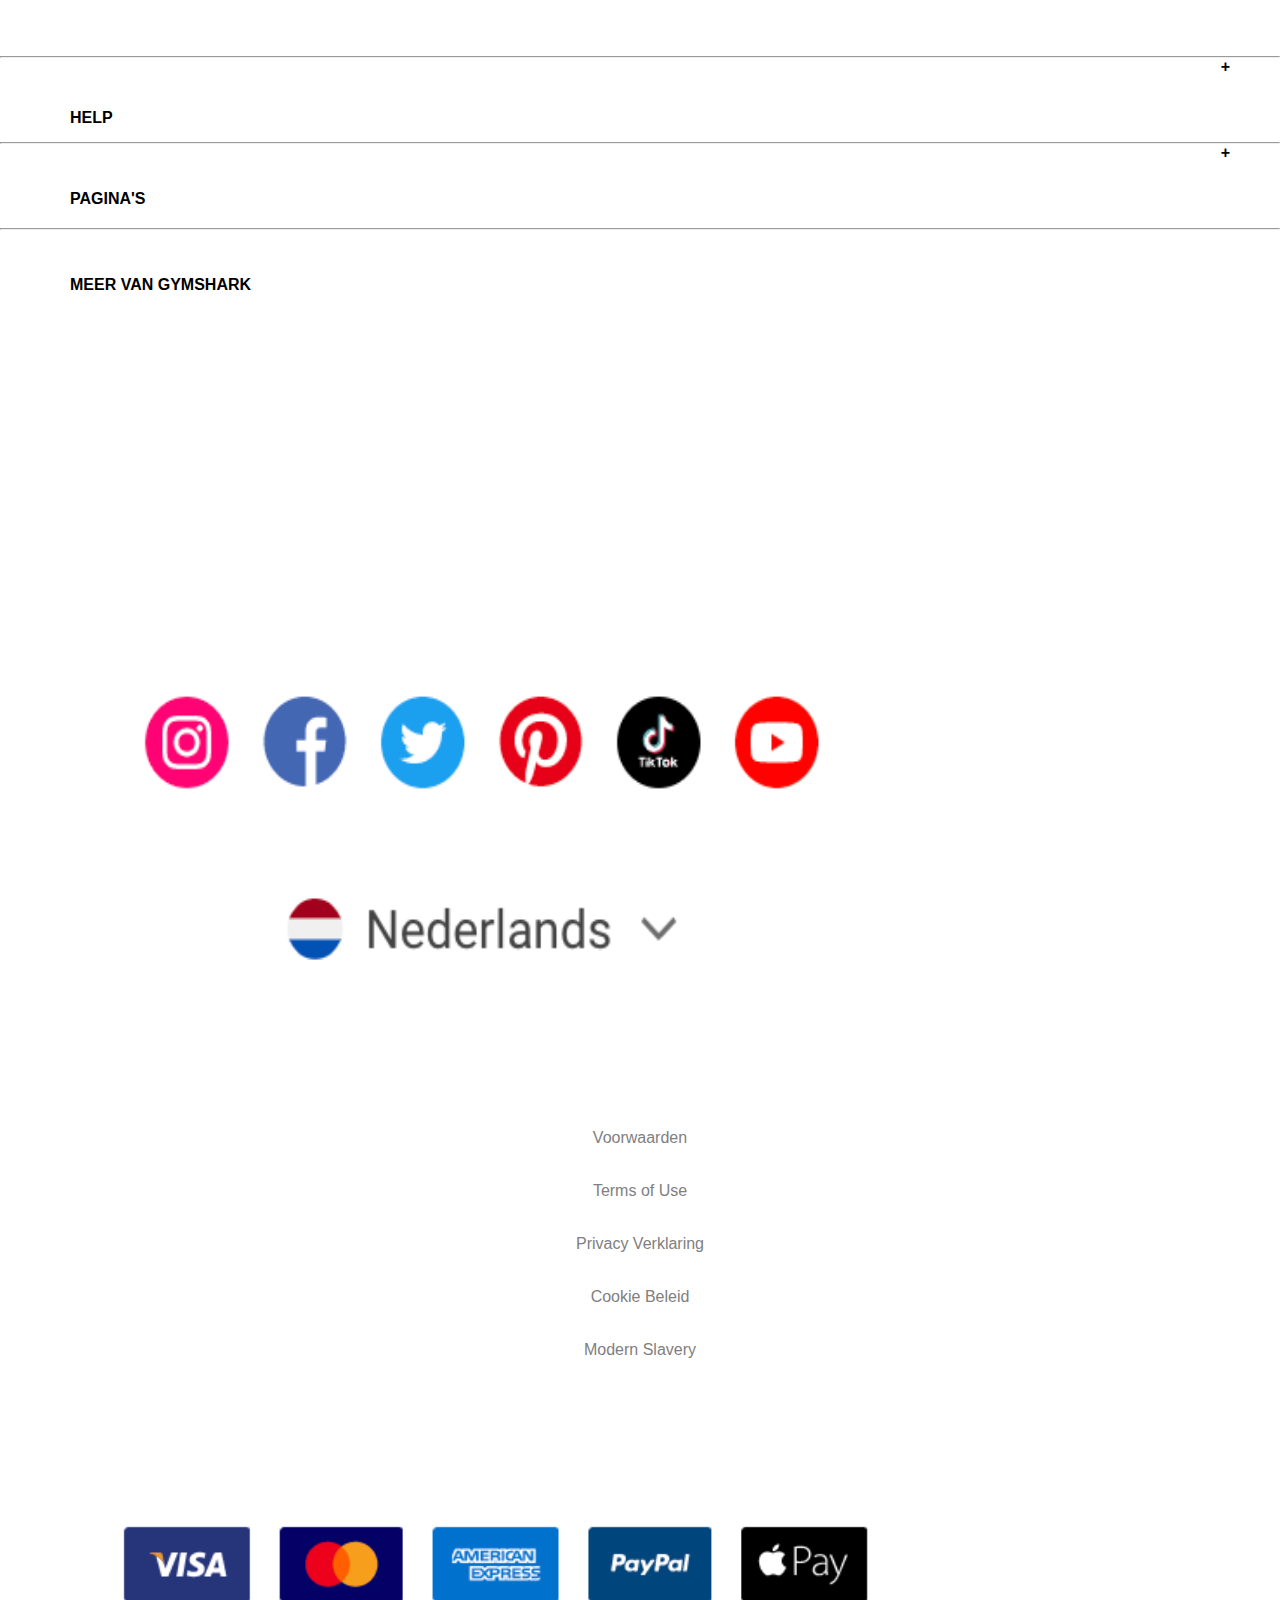
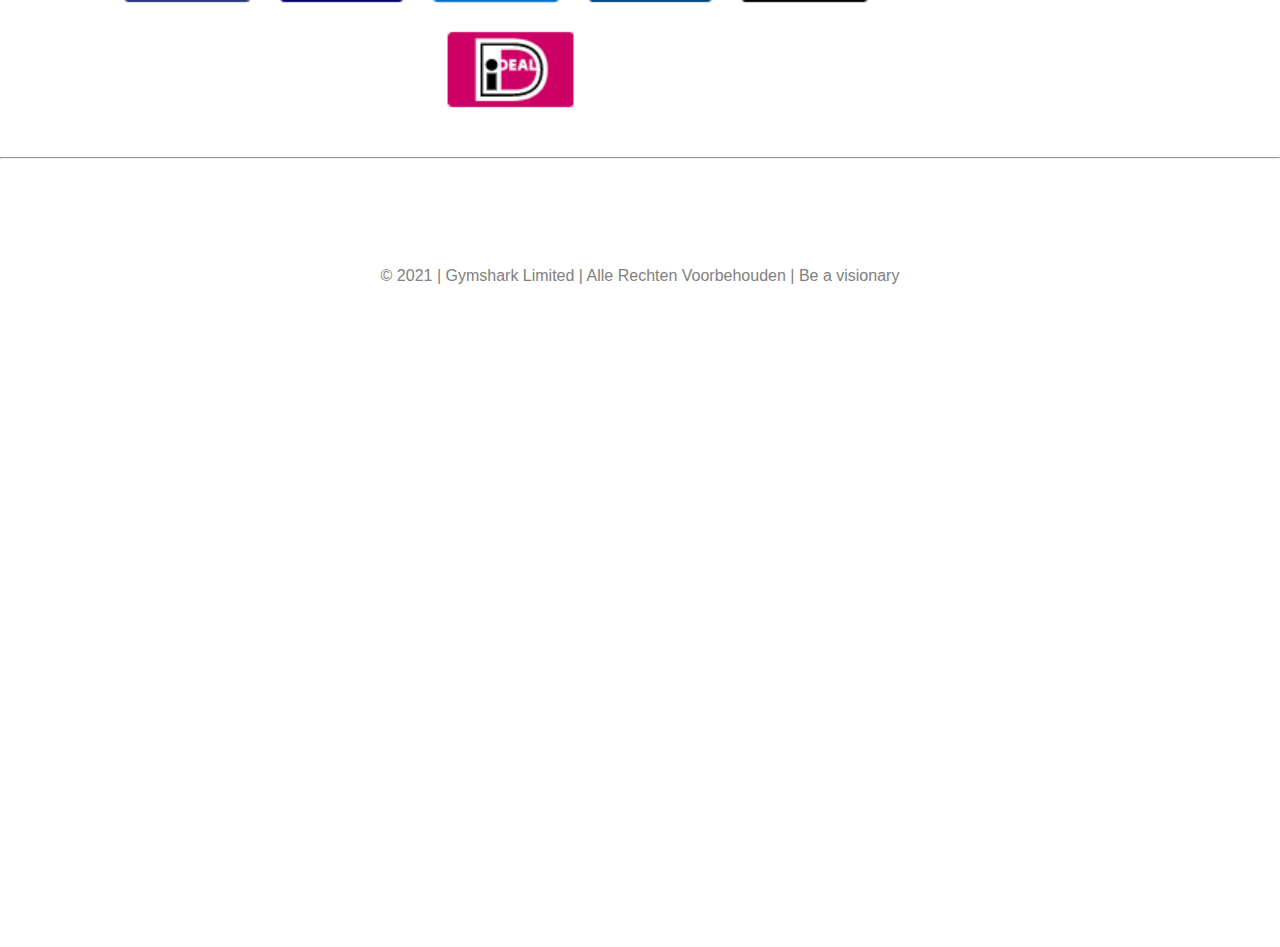
==== commit 56af240b: "Add files via upload" ====
--- a/index.html
+++ b/index.html
@@ -23,45 +23,45 @@
     <button class="menu-close"> SLUITEN </button>
 
 
-    <b>EXCLUSIEF</b> <br>
-    Outlet <br>
-    <br>
-    <b>TRENDING</b> <br>
-    Nieuwe Producten <br>
-    Must-Haves <br>
-    Home Workout Kleding <br>
-    Loungewear <br>
-    Bodybuilding <br>
-    Cadeaukaart <br>
-    <br>
-    <b>PRODUCTEN</b> <br>
-    Alle Producten <br>
-    Broeken & Leggings <br>
-    Crop Tops <br>
-    Hoodies & Jassen <br>
-    Ondergoed <br>
-    Korte Broeken <br>
-    Tank Tops <br>
-    Sportbeha's <br>
-    Zwemkleding <br>
-    T-Shirts <br>
-    <br>
-    <b>SHOP PER COLLECTIE</b> <br>
-    Adapt <br>
-    Energy <br>
-    Essentials <br>
-    Flex <br>
-    Seamless <br>
-    Seamless Fit <br>
-    Vital <br>
-    <br>
-    <b>ACCESSOIRES</b><br>
-    Accessoires <br>
-    Gym Accessoires <br>
-    Sokken <br>
-    Flessen <br>
-    <br>
-    <b>FEATURED</b>
+
+    EXCLUSIEF
+    Outlet
+
+    TRENDING
+    Nieuwe Producten
+    Must-Haves
+    Home Workout Kleding
+    Loungewear
+    Bodybuilding
+    Cadeaukaart
+
+    PRODUCTEN
+    Alle Producten
+    Broeken & Leggings
+    Crop Tops
+    Hoodies & Jassen
+    Ondergoed
+    Korte Broeken
+    Tank Tops
+    Sportbeha's
+    Zwemkleding
+    T-Shirts
+
+    SHOP PER COLLECTIE
+    Adapt
+    Energy
+    Essentials
+    Flex
+    Seamless
+    Seamless Fit
+    Vital
+
+    ACCESSOIRES
+    Accessoires
+    Gym Accessoires
+    Sokken
+    Flessen
+    FEATURED
   </section>
 </header>
 
@@ -94,11 +94,11 @@
 <section class="meisje">
   <img src="images/liggendmeisje.png" alt="meisje die ligt op de grond">
 
-  <p>HIER BEGINT <br>
+  <p>HIER BEGINT
   HET ECHTE WERK</p>
 
-  <p>#Gymshark66 is gestart! <br>
-  Je leven veranderen in 66 dagen, wat <br>
+  <p>#Gymshark66 is gestart!
+  Je leven veranderen in 66 dagen, wat
   zeg je ervan?</p>
   <button> LEES MEER </button>
 </section>
@@ -112,7 +112,7 @@
 
 <section class="herenshoppen">
   <img src="images/jongen.png" alt="heren shoppen kopje">
-  <p>SHOP <br>
+  <p>SHOP
   HEREN</p>
   <button> SHOP NU </button>
 </section>
@@ -128,40 +128,37 @@
 </section>
 
 <article>
-  <span>   MEER DAN ALLEEN <br>
-    SPORTKLEDING      </span> <br>
- <br>
-
- De Gymshark community zet zich in <br>
- voor de ontwikkelingen van <br>
- conditionering en de dingen die we <br>
- vandaag doen om ons voor te <br>
- bereiden op morgen. Als het gaat om <br>
- maximaal presteren, mag er geen <br>
- belemmering zijn - vooral niet door je <br>
- sportkleding. Dus alle sportkleding en <br>
- accessoires, die we voor je <br>
- ontwerpen, wordt er rekening <br>
- gehouden met jouw progressie en de <br>
- beste resultaten. We willen dat je over <br>
- de meest comfortabele sport hoodies, <br>
- de meest ondersteunende naadloze <br>
- leggings en de meest innovatief <br>
- ontworpen trainingsshirts beschikt - <br>
- welke gemaakt zijn om gemakkelijk in <br>
- te bewegen wanneer het er echt toe <br>
- doet. <br>
- <br>
- Game changing sportkleding. Het zit <br>
- niet alleen in het ontwerp, het zit ook <br>
+  <span>   MEER DAN ALLEEN
+    SPORTKLEDING      </span>
+ De Gymshark community zet zich in
+ voor de ontwikkelingen van
+ conditionering en de dingen die we
+ vandaag doen om ons voor te
+ bereiden op morgen. Als het gaat om
+ maximaal presteren, mag er geen
+ belemmering zijn - vooral niet door je
+ sportkleding. Dus alle sportkleding en
+ accessoires, die we voor je
+ ontwerpen, wordt er rekening
+ gehouden met jouw progressie en de
+ beste resultaten. We willen dat je over
+ de meest comfortabele sport hoodies,
+ de meest ondersteunende naadloze
+ leggings en de meest innovatief
+ ontworpen trainingsshirts beschikt -
+ welke gemaakt zijn om gemakkelijk in
+ te bewegen wanneer het er echt toe
+ doet.
+ Game changing sportkleding. Het zit
+ niet alleen in het ontwerp, het zit ook
  in jou
 </article>
 
 <section class="zwartstukje">
-  <p>Schrijf je in voor onze <br>
-    <span class="nieuwsbrief"> nieuwsbrief </span> voor de <br>
+  <p>Schrijf je in voor onze
+    <span class="nieuwsbrief"> nieuwsbrief </span> voor de
     <span class="nieuwtjes"> laatste nieuwtjes
-   </span> en <br>
+   </span> en
     <span class="deals"> exclusieve deals </span>
   </p>
   <button> SCHRIJF JE IN </button>
@@ -204,8 +201,8 @@
 
  <hr class="streep">
 
- <p class="footerlaatsteregel">© 2021 | Gymshark Limited | Alle <br>
-  Rechten Voorbehouden | Be a <br>
+ <p class="footerlaatsteregel">© 2021 | Gymshark Limited | Alle
+  Rechten Voorbehouden | Be a
   visionary</p>
 </footer>
 
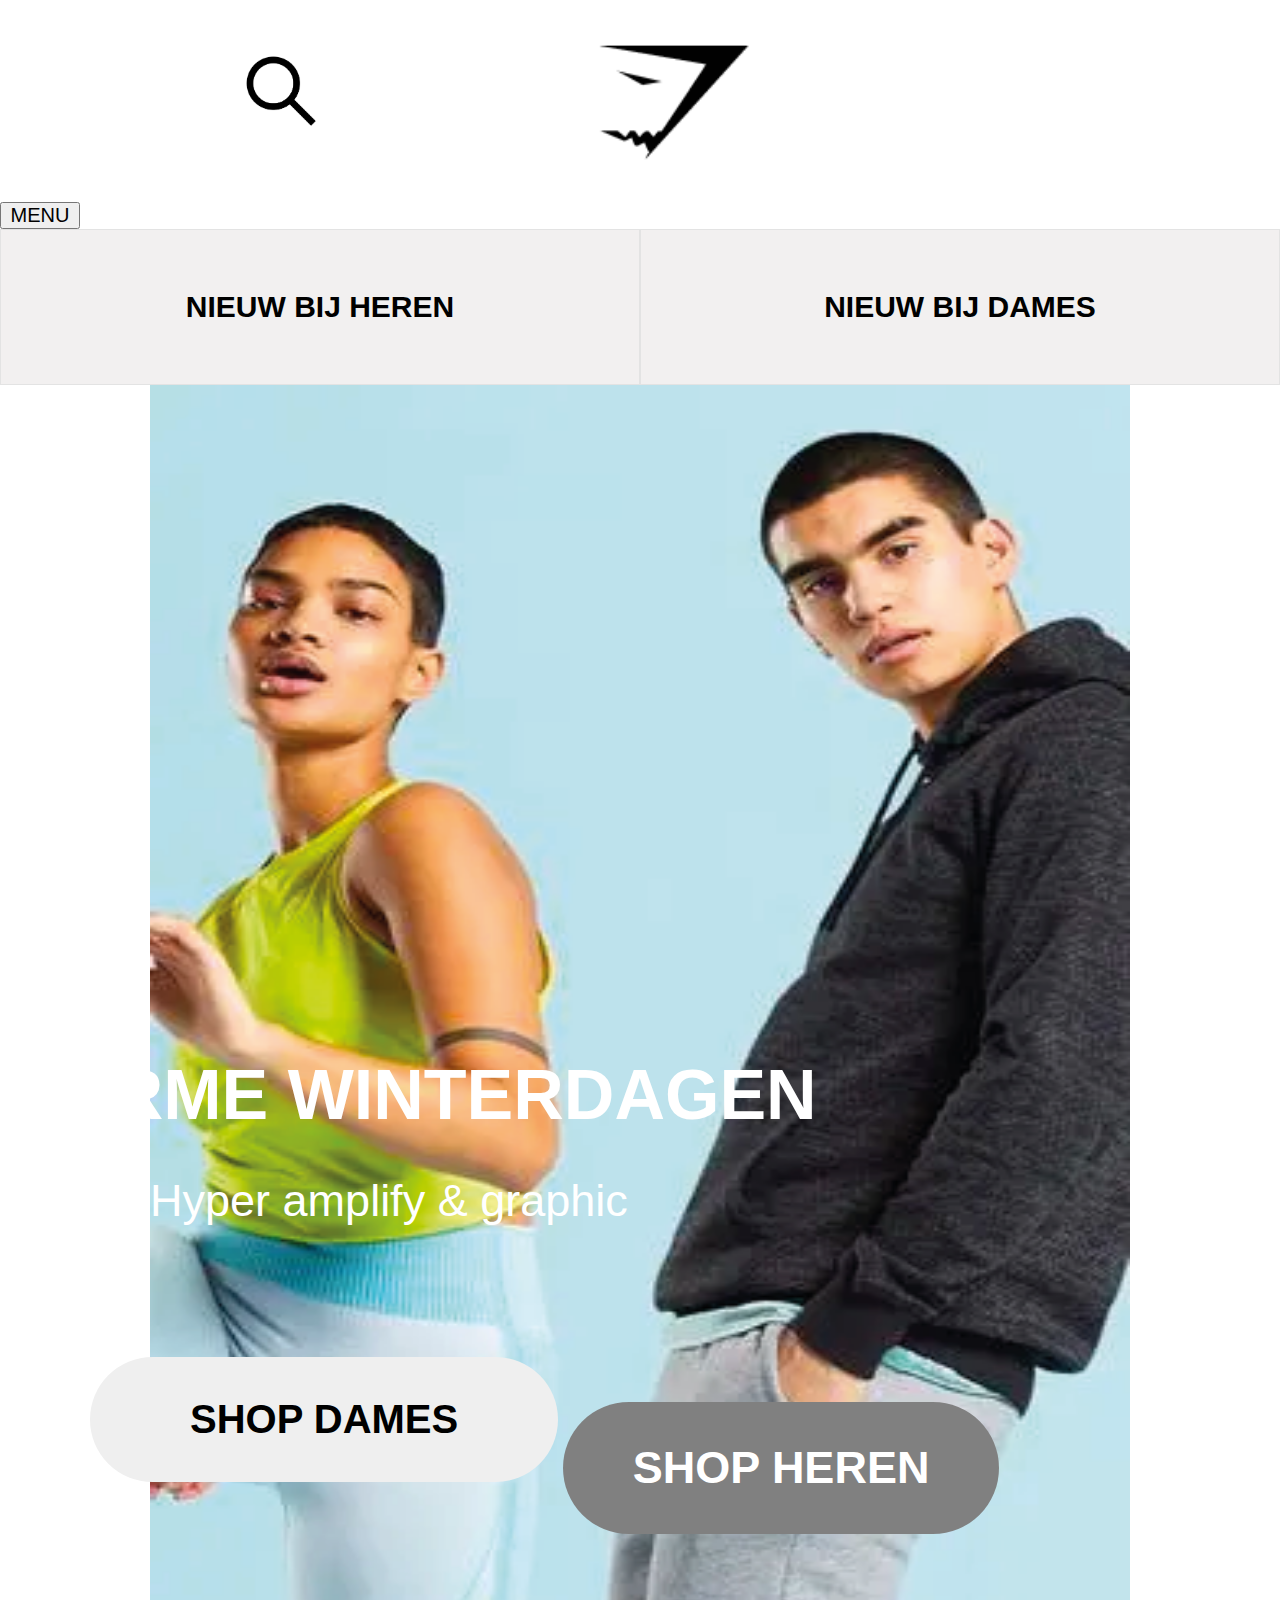
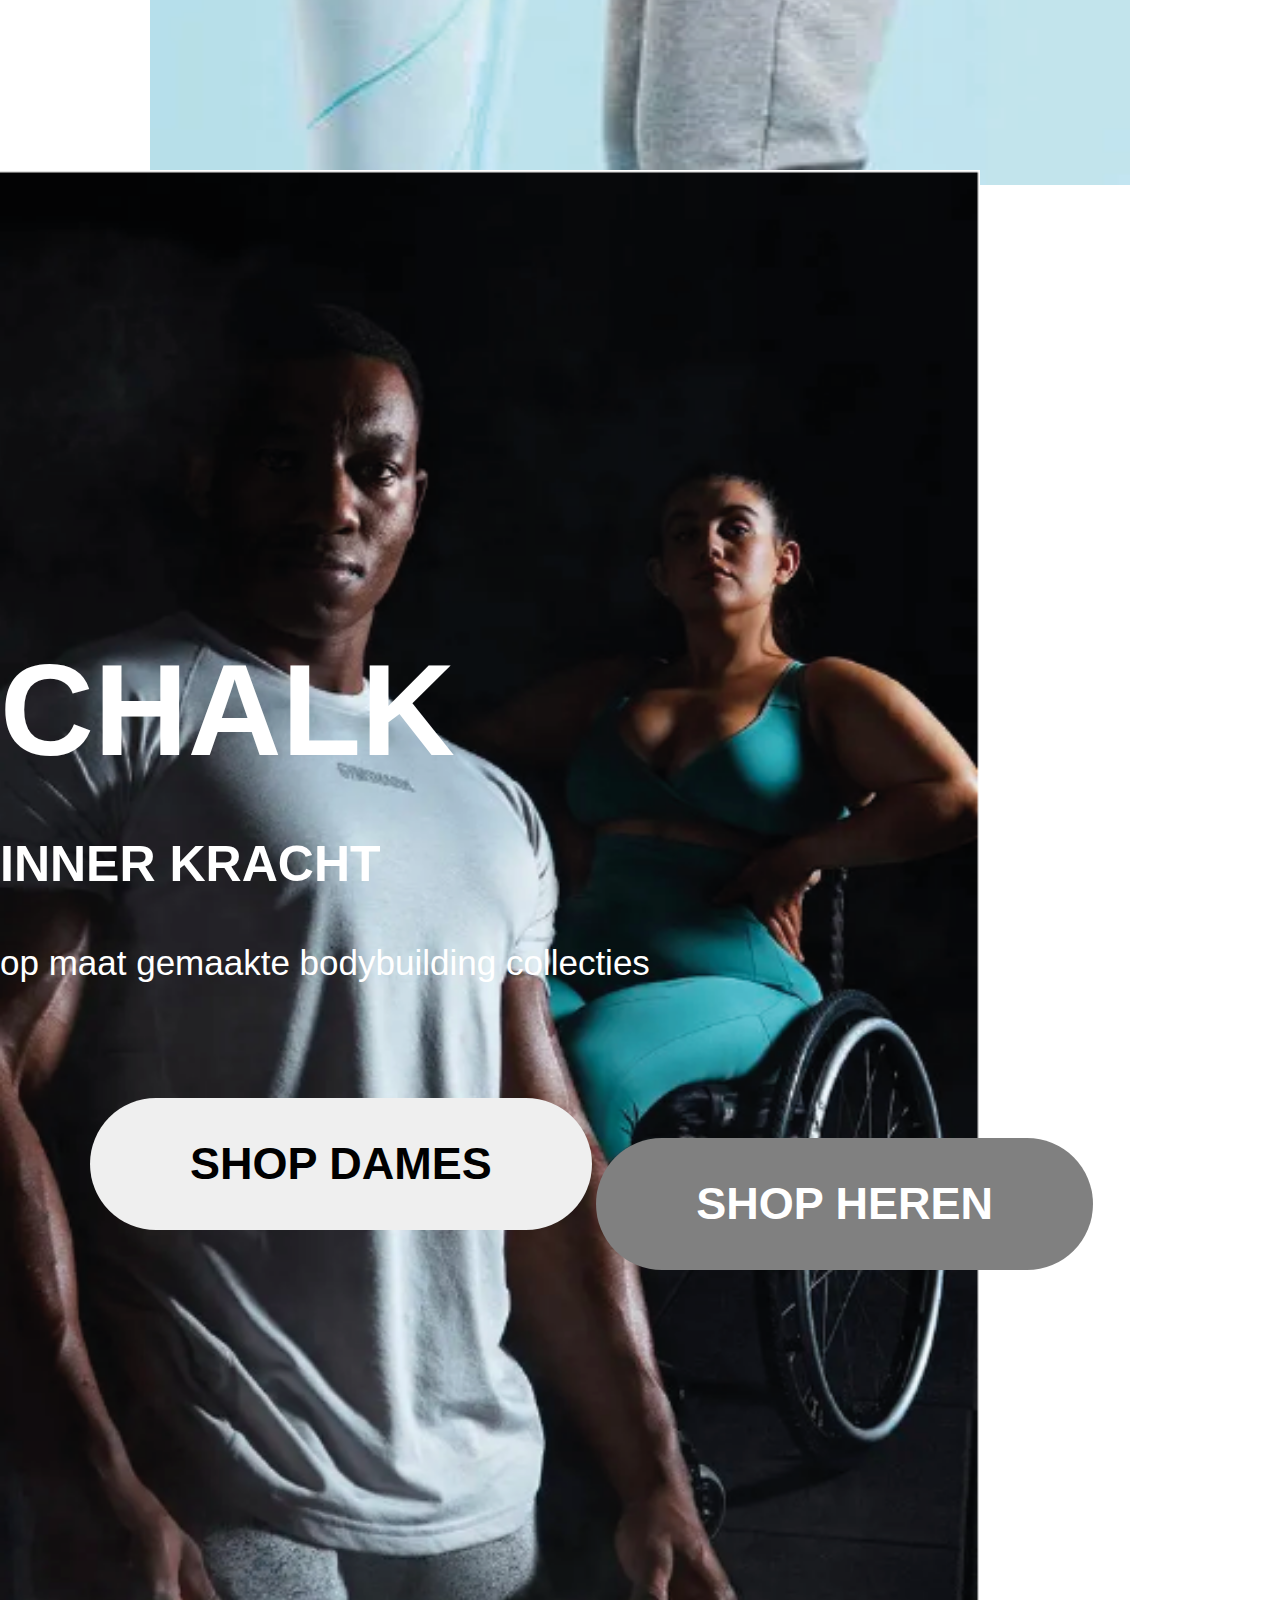
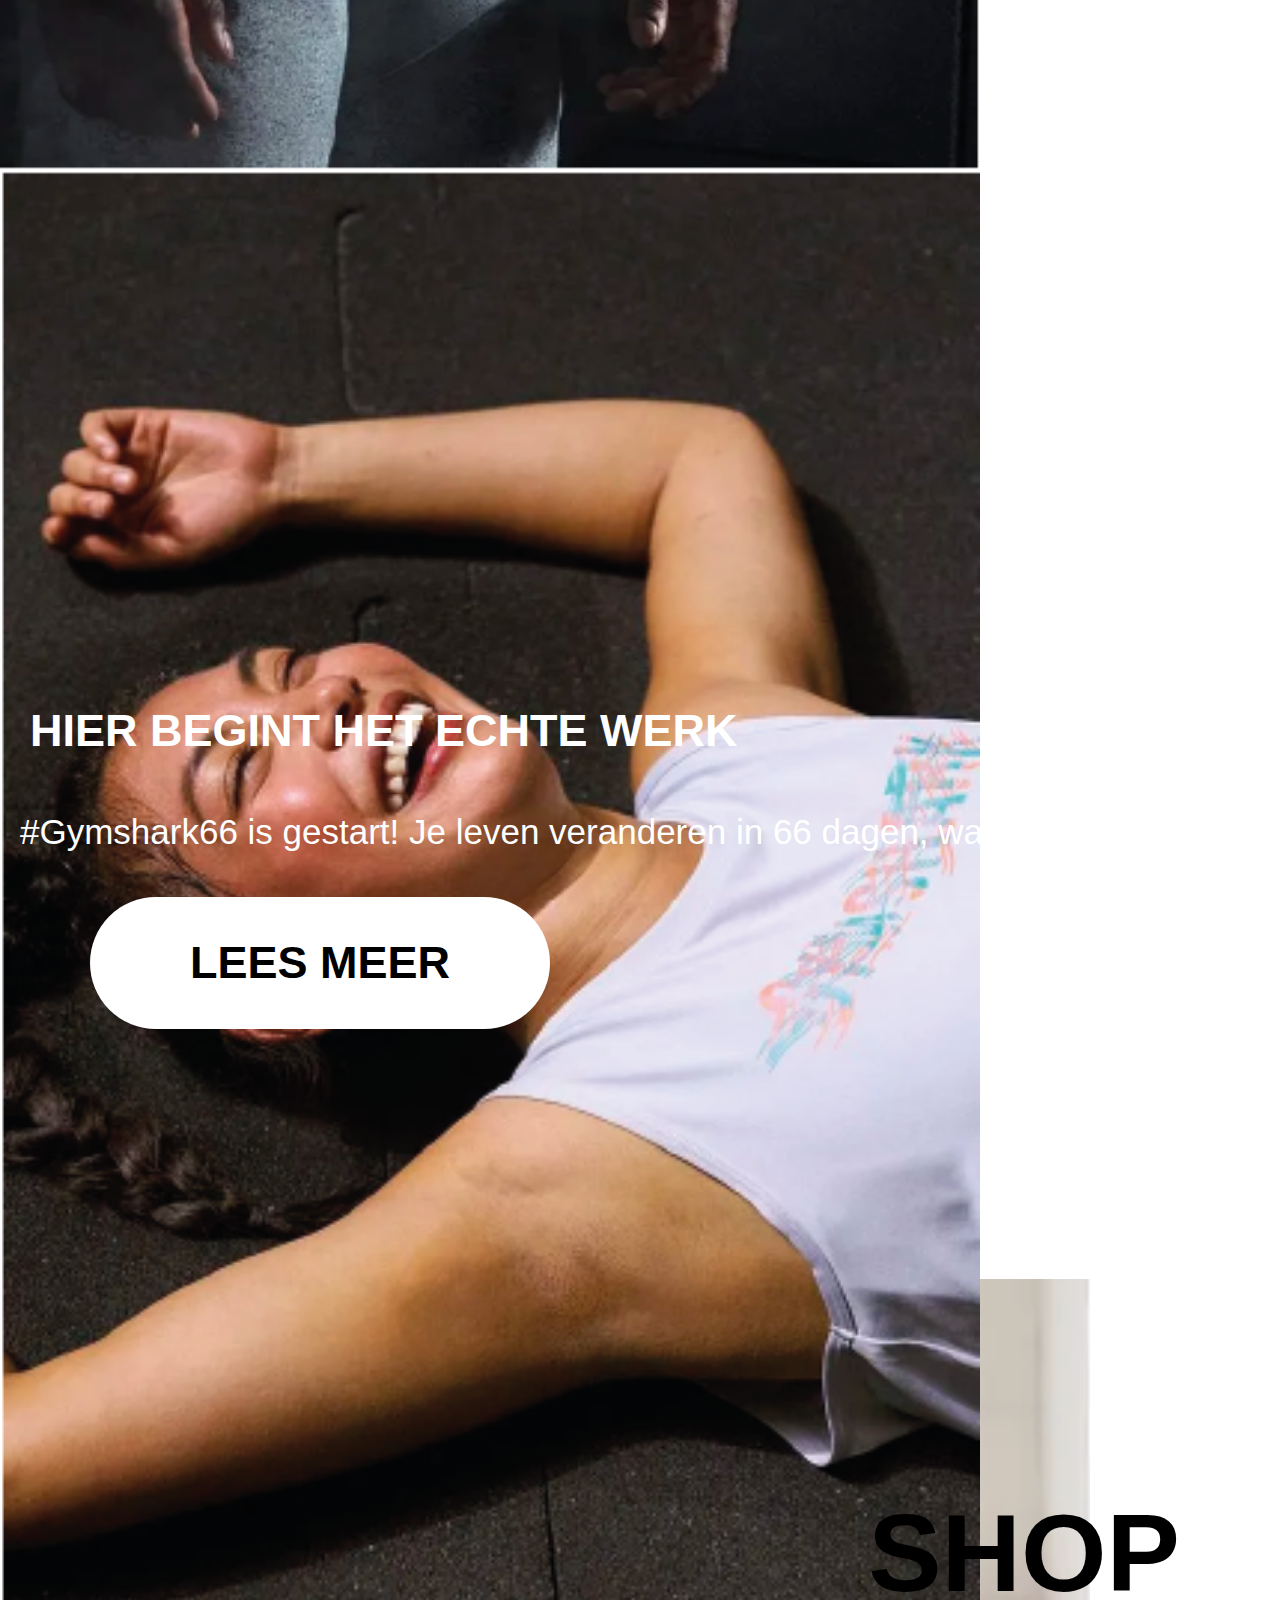
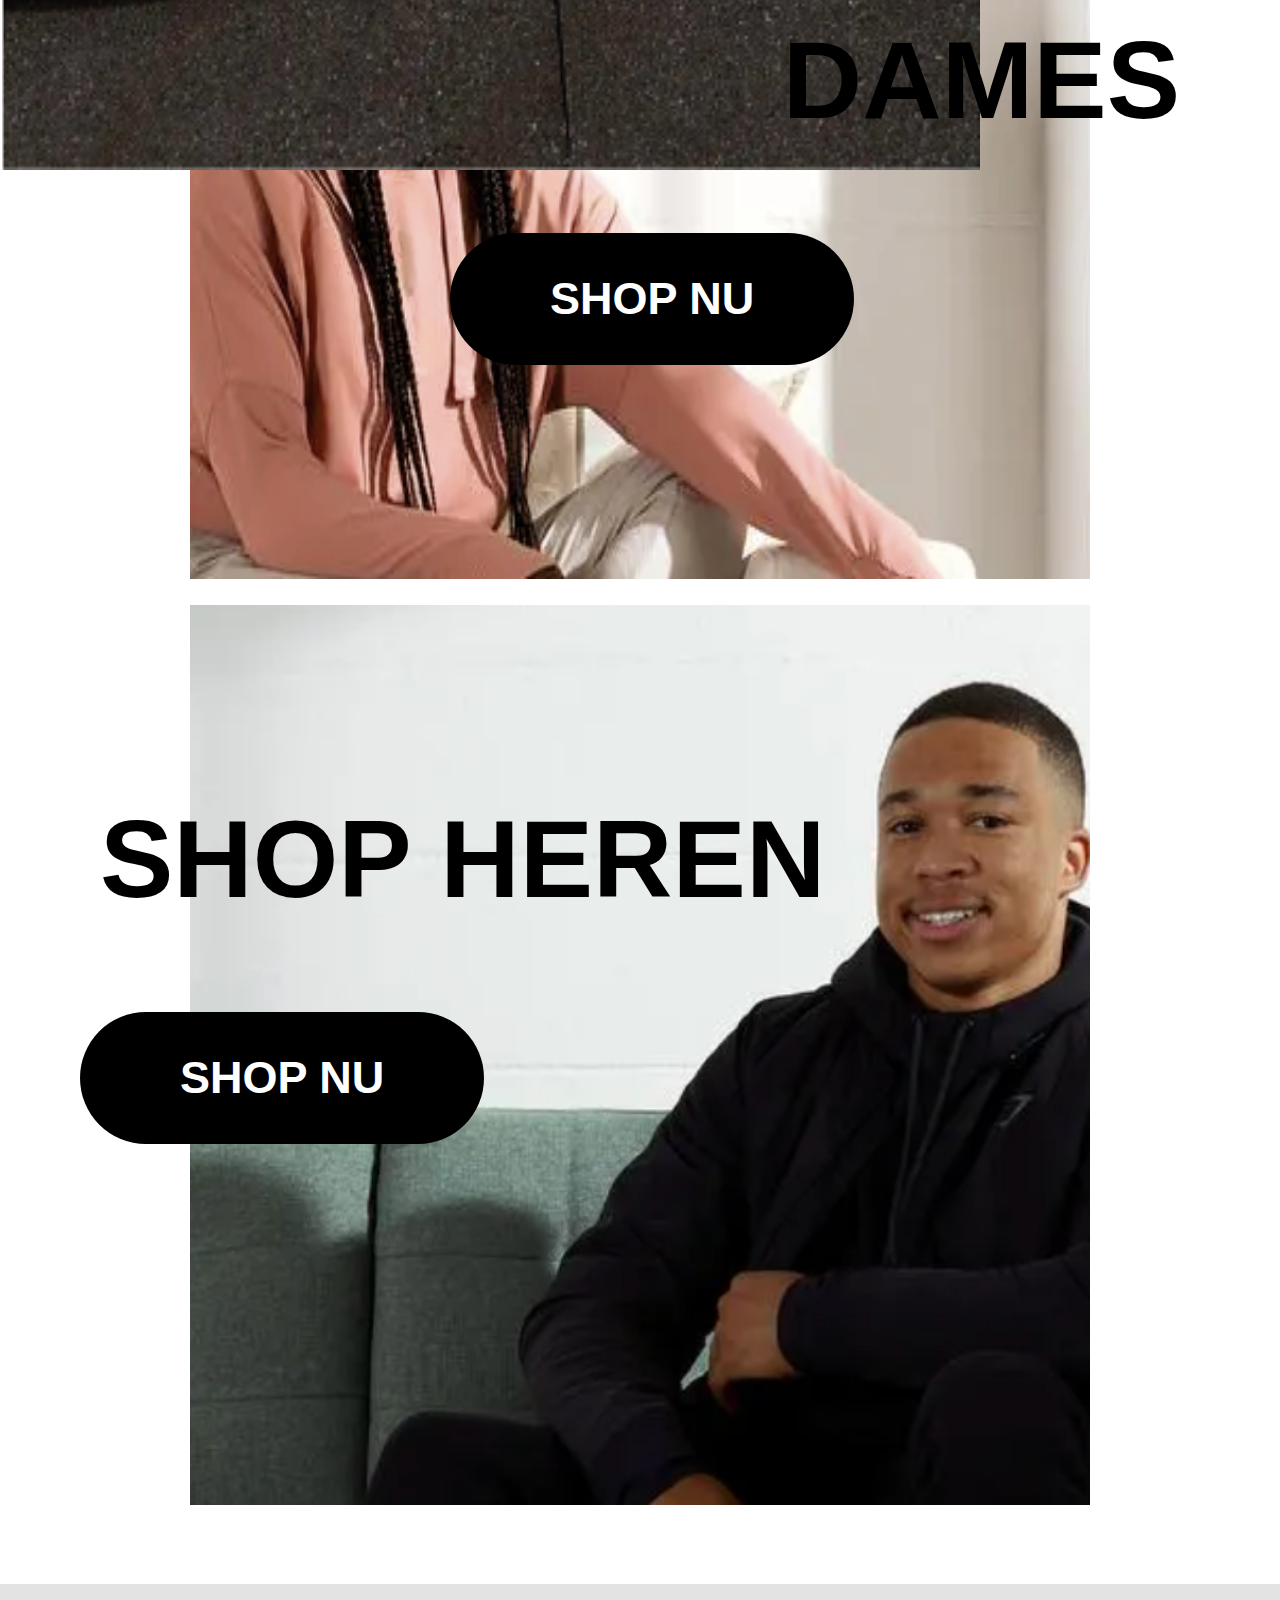
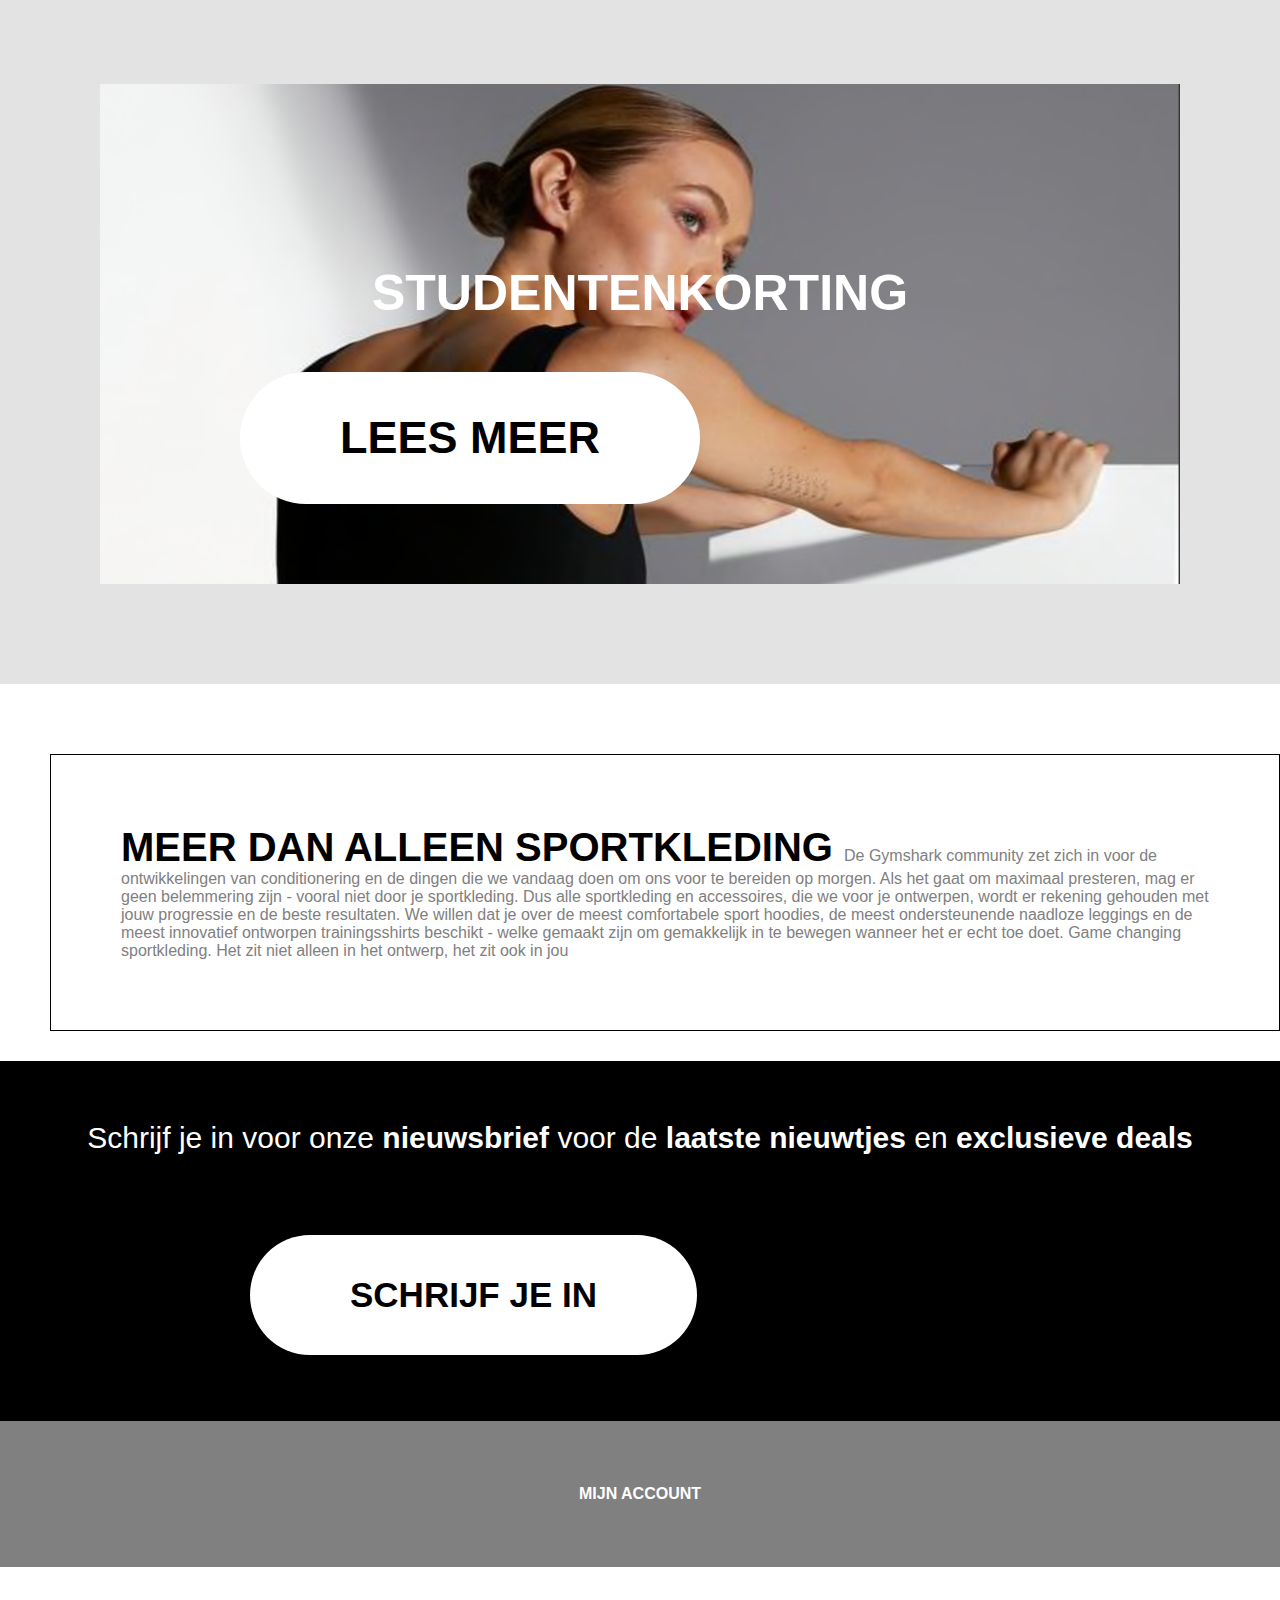
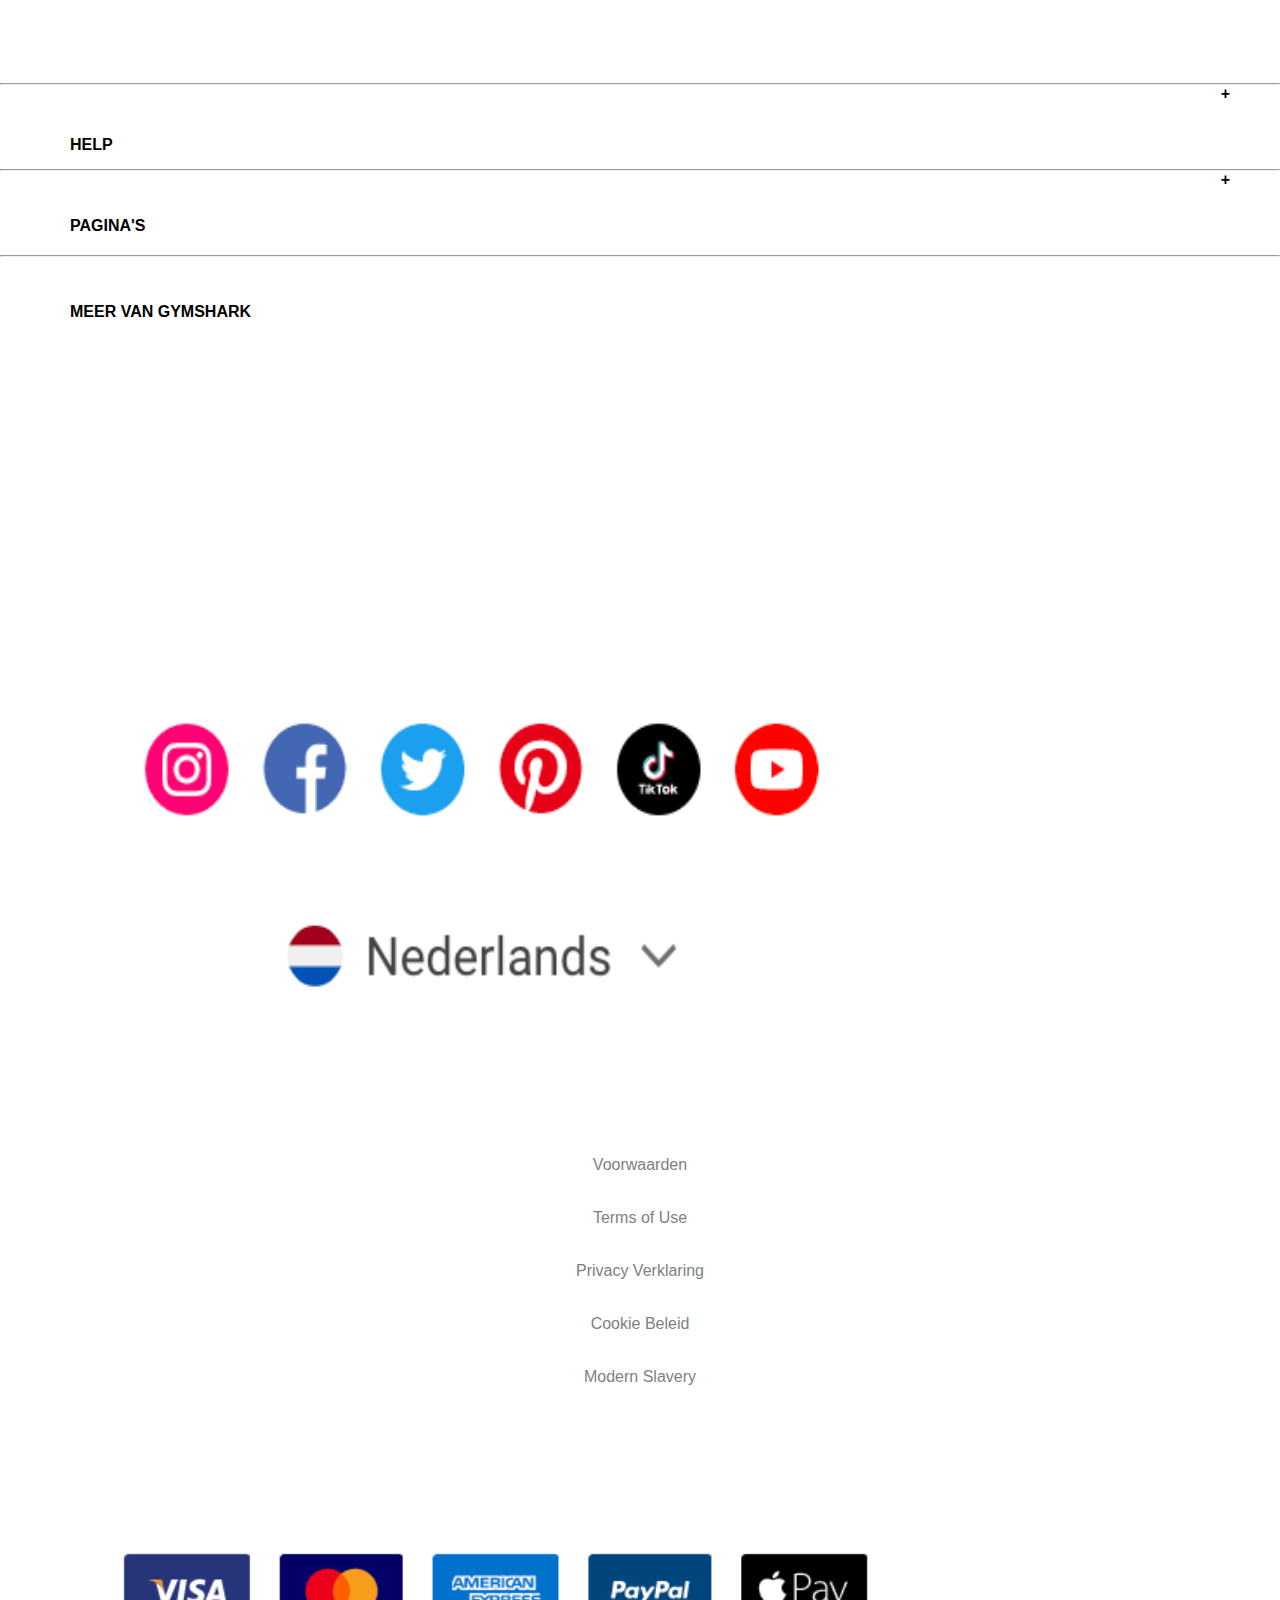
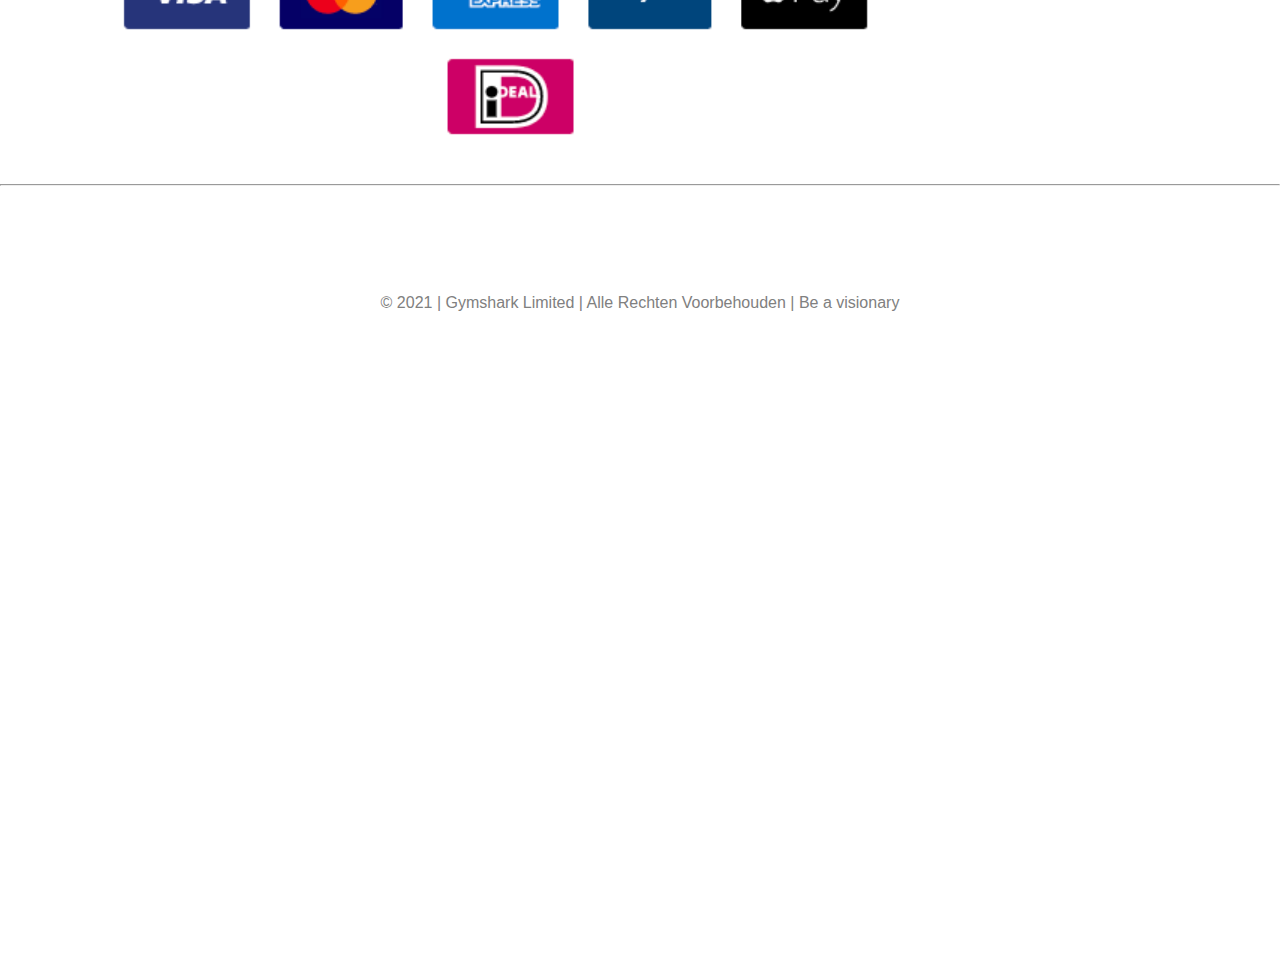
==== commit 333b1e09: "Add files via upload" ====
--- a/index.html
+++ b/index.html
@@ -12,56 +12,52 @@
   <section class="header">
     <img src="images/zoeken.png" alt="vergrootglas">
     <img  src="images/logo.png" alt="logo van Gymshark">
+  </section>
 
 
     <!-- DEZE BUTTON IN JE HEADER (HAMBURGER BUTTON) -->
     <button class="menu-open"> MENU </button>
-
-
     <!-- DIT IS DE OVERLAY DIE TEVOORSCHIJN KOMT (MENU) -->
+
   <section class="menu-overlay">
     <button class="menu-close"> SLUITEN </button>
-
-
-
-    EXCLUSIEF
-    Outlet
-
-    TRENDING
-    Nieuwe Producten
-    Must-Haves
-    Home Workout Kleding
-    Loungewear
-    Bodybuilding
-    Cadeaukaart
-
-    PRODUCTEN
-    Alle Producten
-    Broeken & Leggings
-    Crop Tops
-    Hoodies & Jassen
-    Ondergoed
-    Korte Broeken
-    Tank Tops
-    Sportbeha's
-    Zwemkleding
-    T-Shirts
-
-    SHOP PER COLLECTIE
-    Adapt
-    Energy
-    Essentials
-    Flex
-    Seamless
-    Seamless Fit
-    Vital
-
-    ACCESSOIRES
-    Accessoires
-    Gym Accessoires
-    Sokken
-    Flessen
-    FEATURED
+    <nav>
+    <ul>
+    <li>EXCLUSIEF</li>
+        <li>Outlet</li>
+      <li>TRENDING</li>
+        <li>Nieuwe Producten</li>
+        <li>Must-Haves</li>
+        <li>Home Workout Kleding</li>
+        <li>Loungewear</li>
+        <li>Bodybuilding</li>
+        <li>Cadeaukaart</li>
+        <li>PRODUCTEN</li>
+        <li>Alle Producten</li>
+        <li>Broeken & Leggings</li>
+        <li>Crop Tops</li>
+        <li>Hoodies & Jassen</li>
+        <li>Ondergoed</li>
+        <li>Korte Broeken</li>
+        <li>Tank Tops</li>
+        <li>Sportbeha's</li>
+        <li>Zwemkleding</li>
+        <li>T-Shirts</li>
+        <li>SHOP PER COLLECTIE</li>
+        <li>Adapt</li>
+        <li>Energy</li>
+        <li>Essentials</li>
+        <li>Flex</li>
+        <li>Seamless</li>
+        <li>Seamless Fit</li>
+        <li>Vital</li>
+    <li>ACCESSOIRES</li>
+        <li>Accessoires</li>
+        <li>Gym Accessoires</li>
+        <li>Sokken</li>
+        <li>Flessen</li>
+    </ul>
+    </nav>
   </section>
 </header>
 
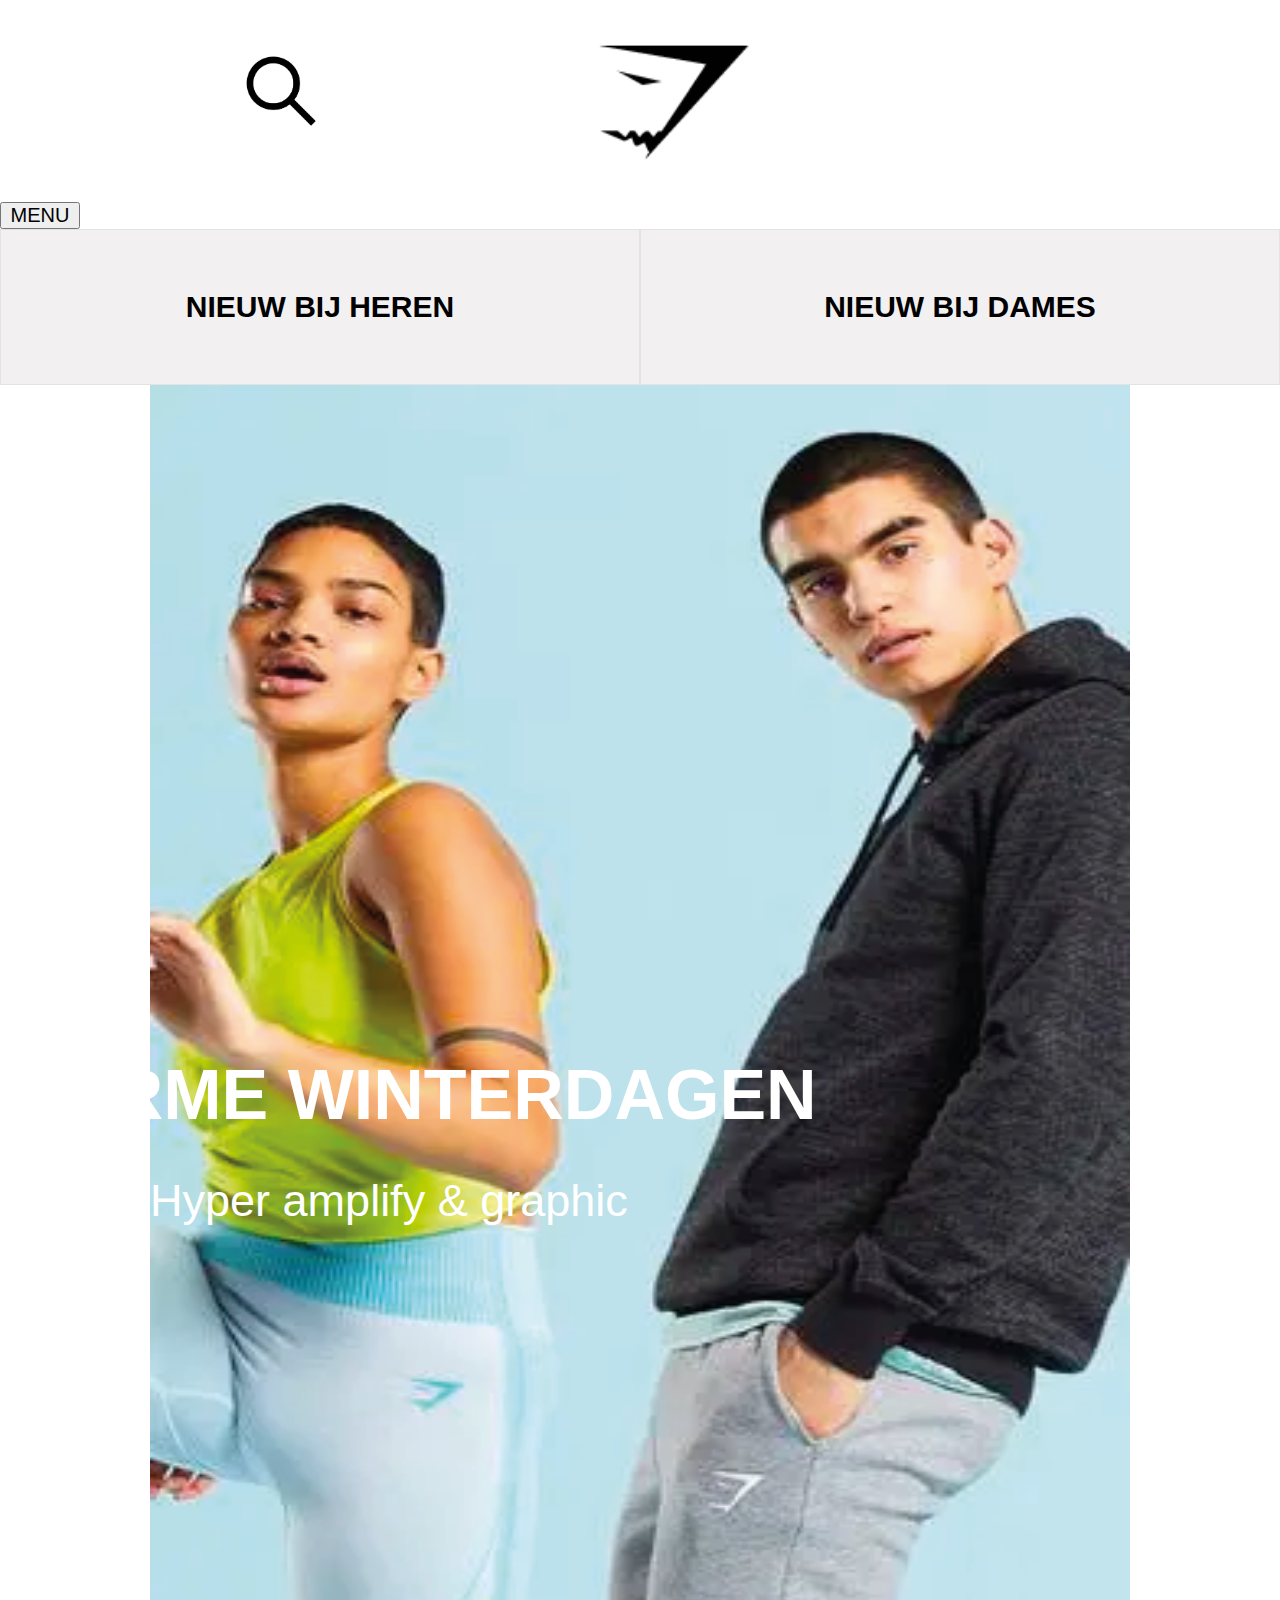
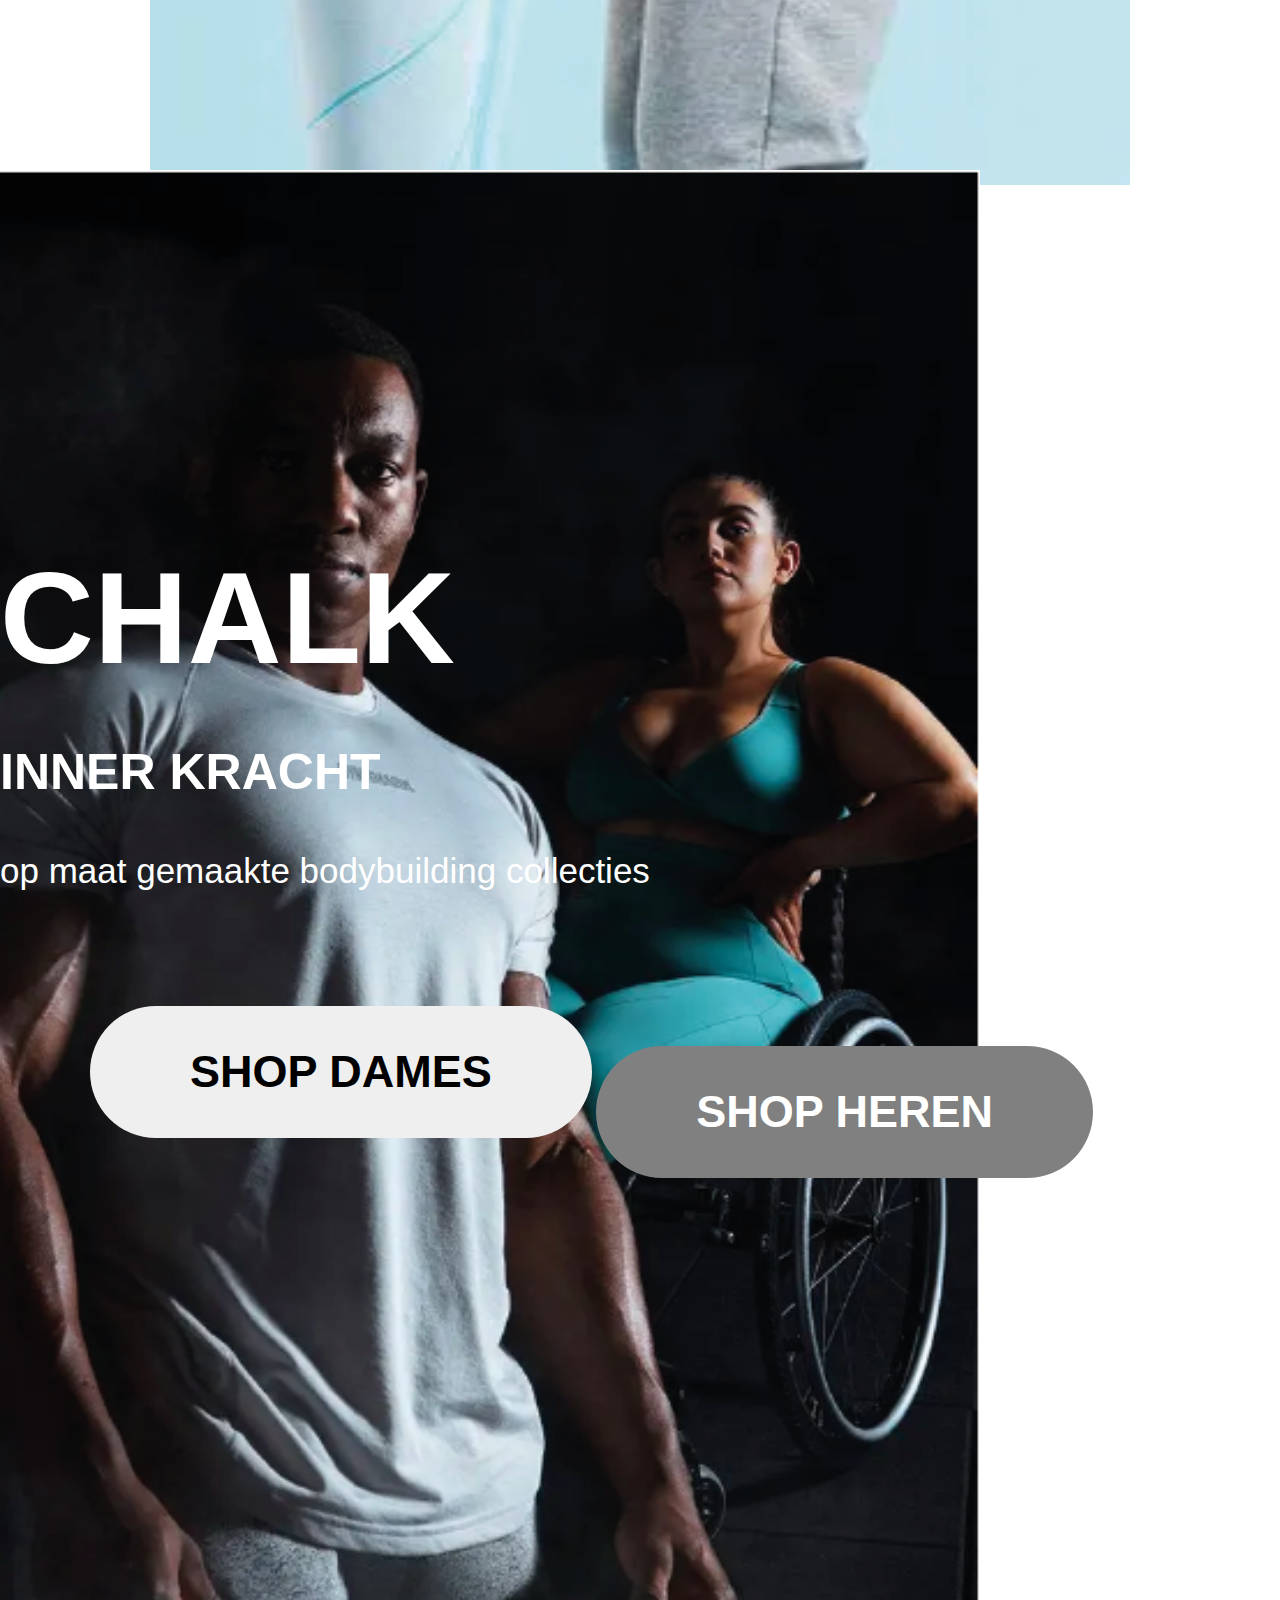
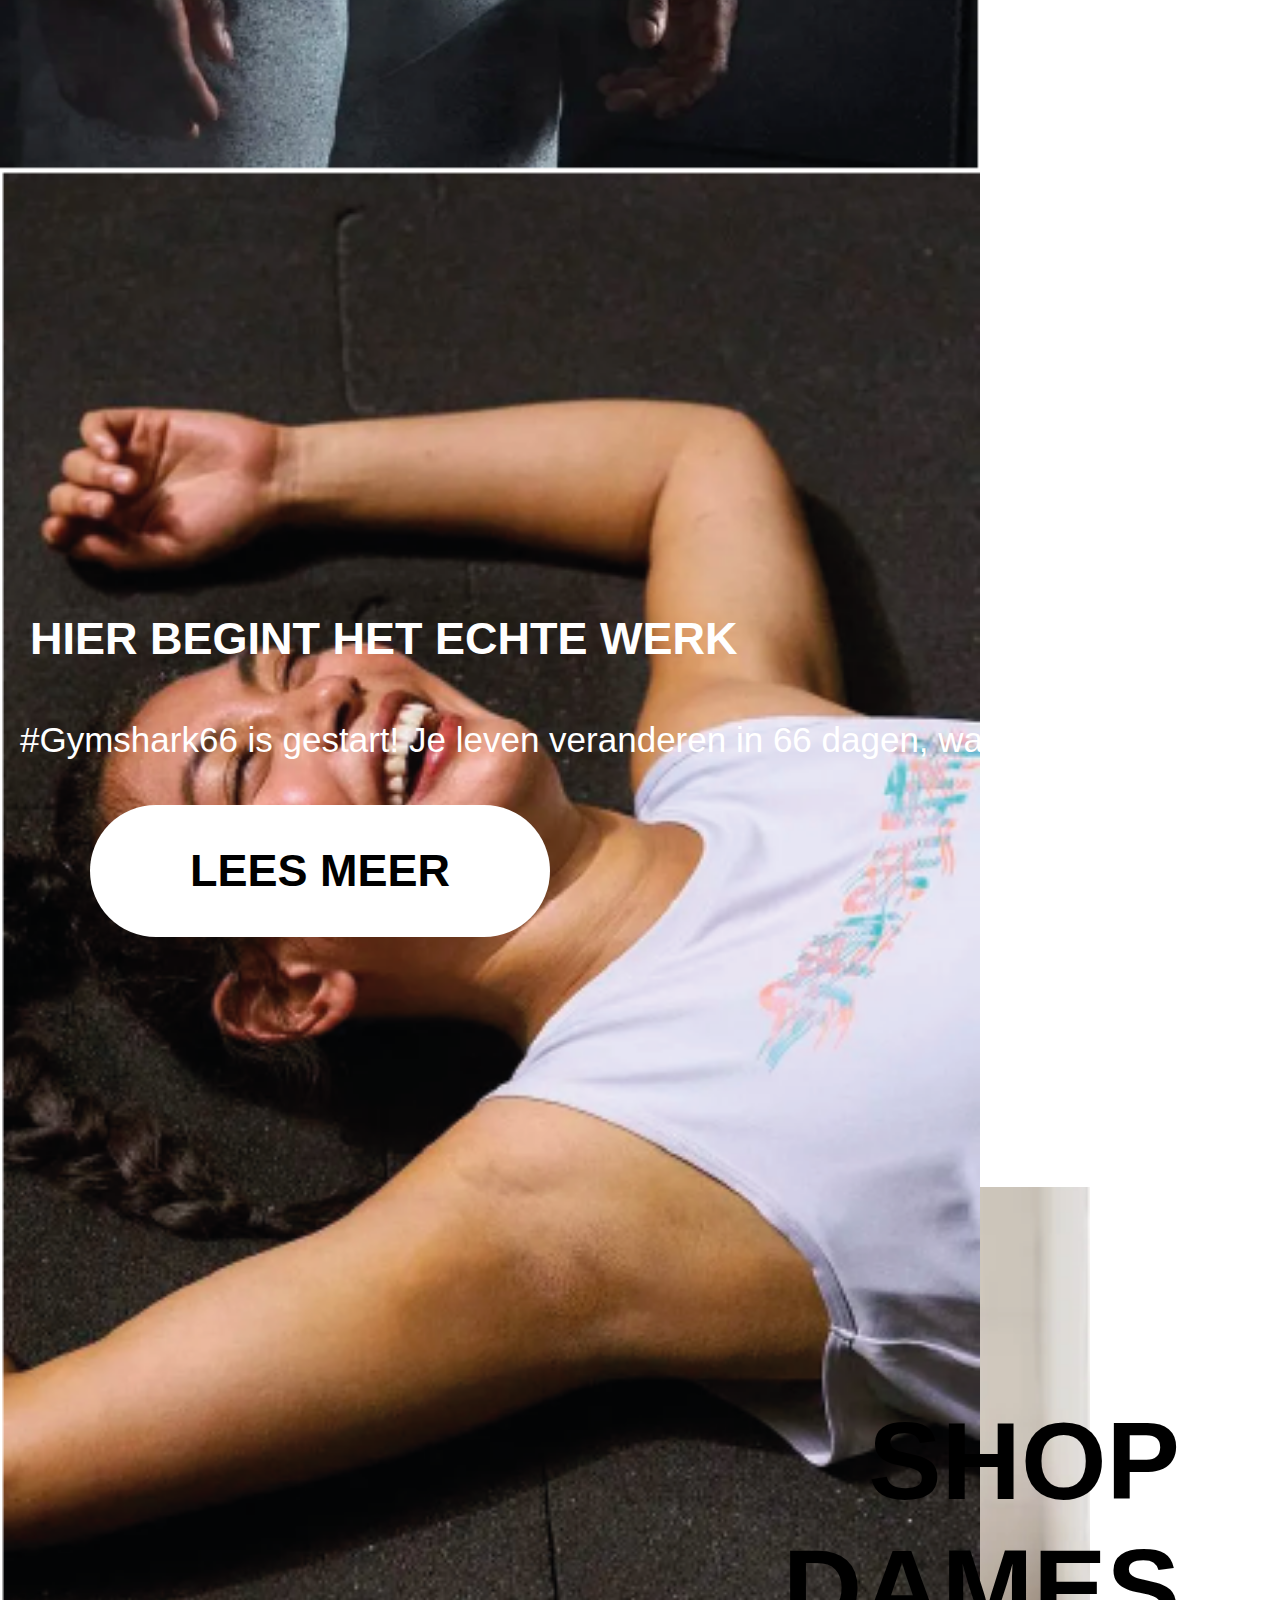
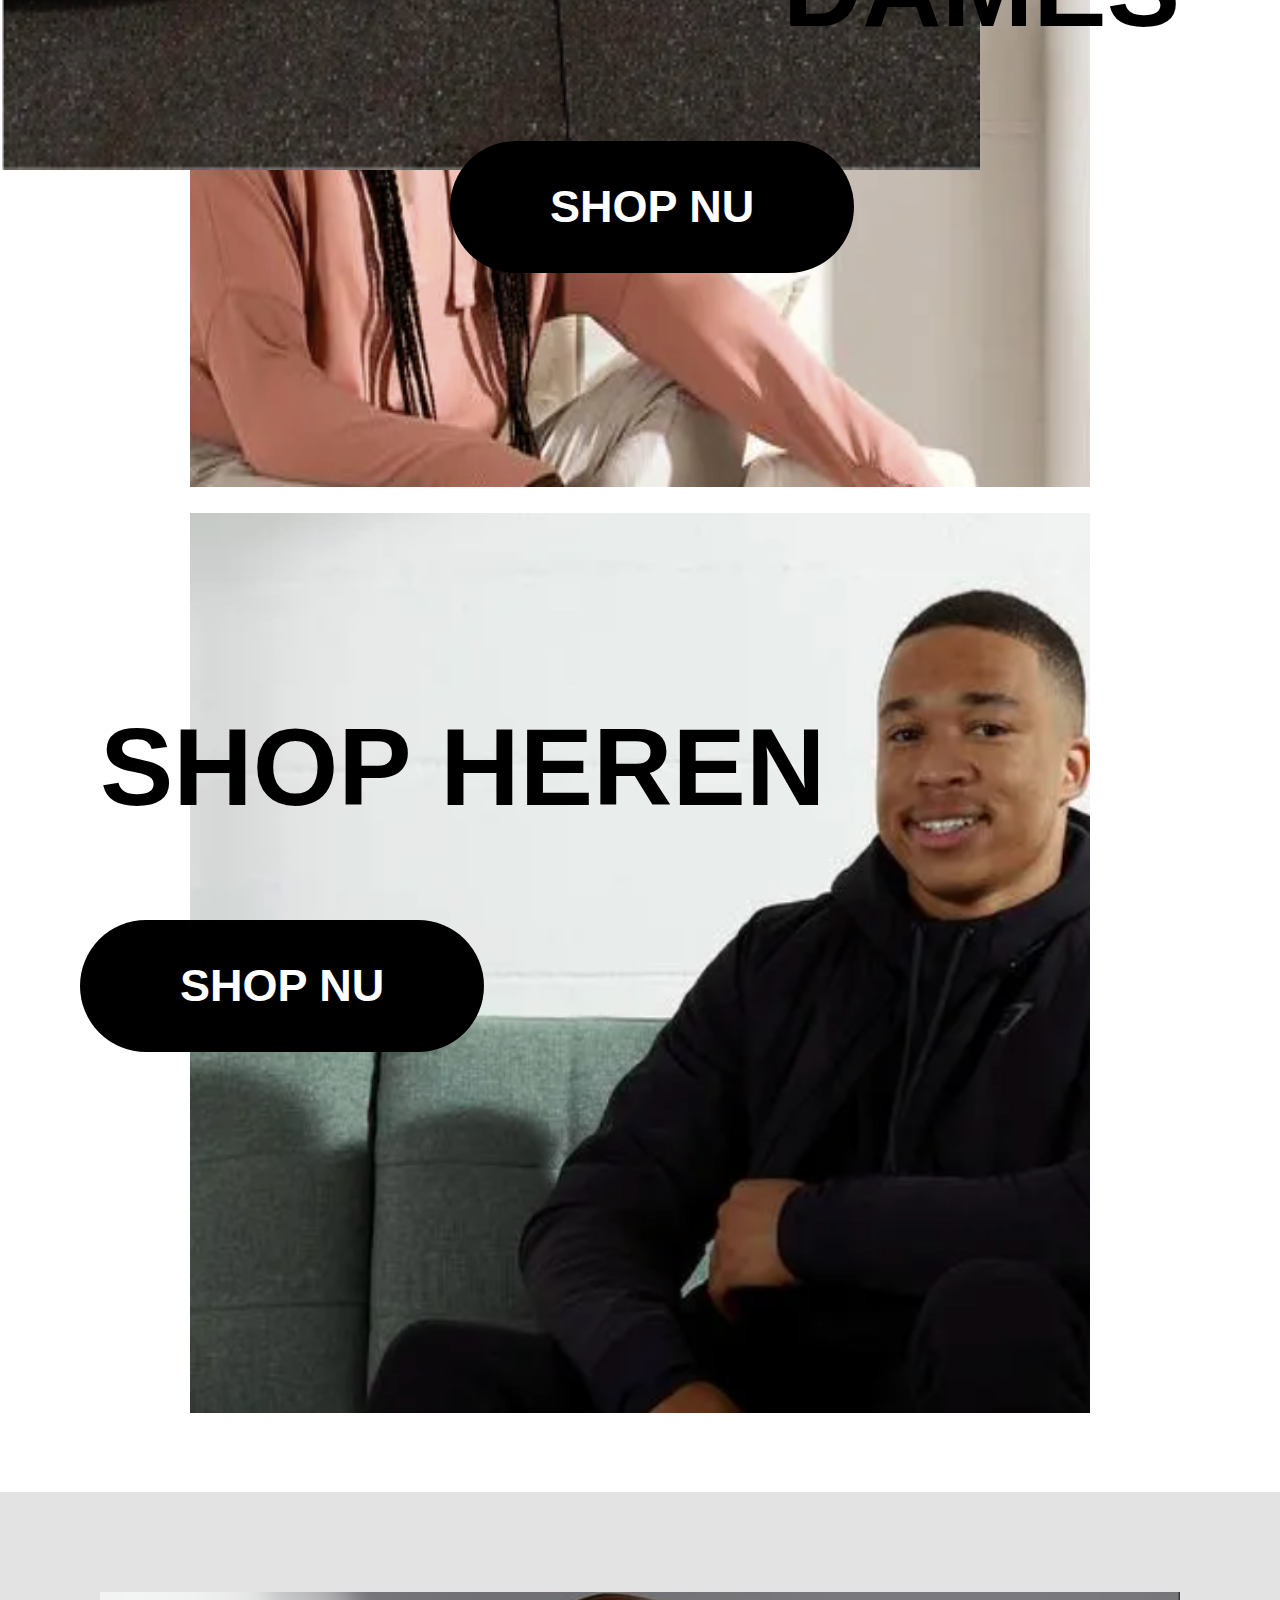
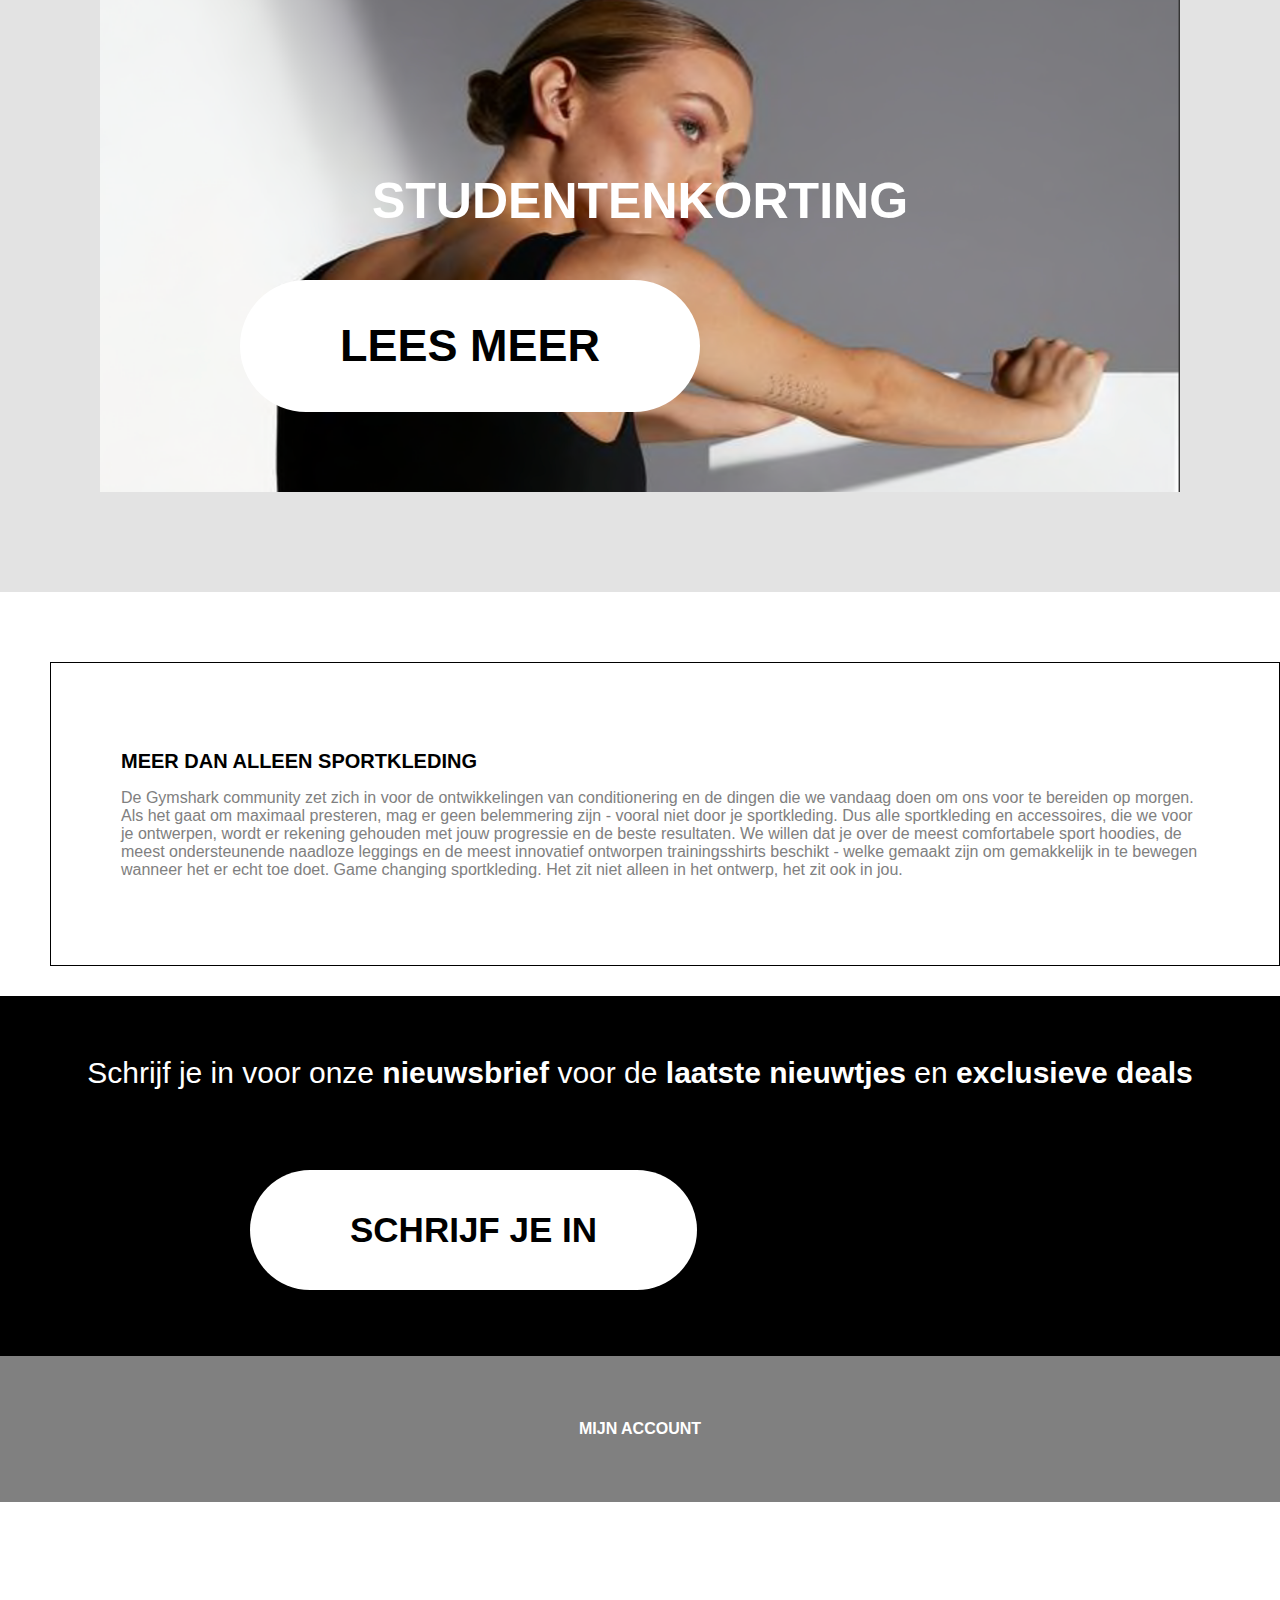
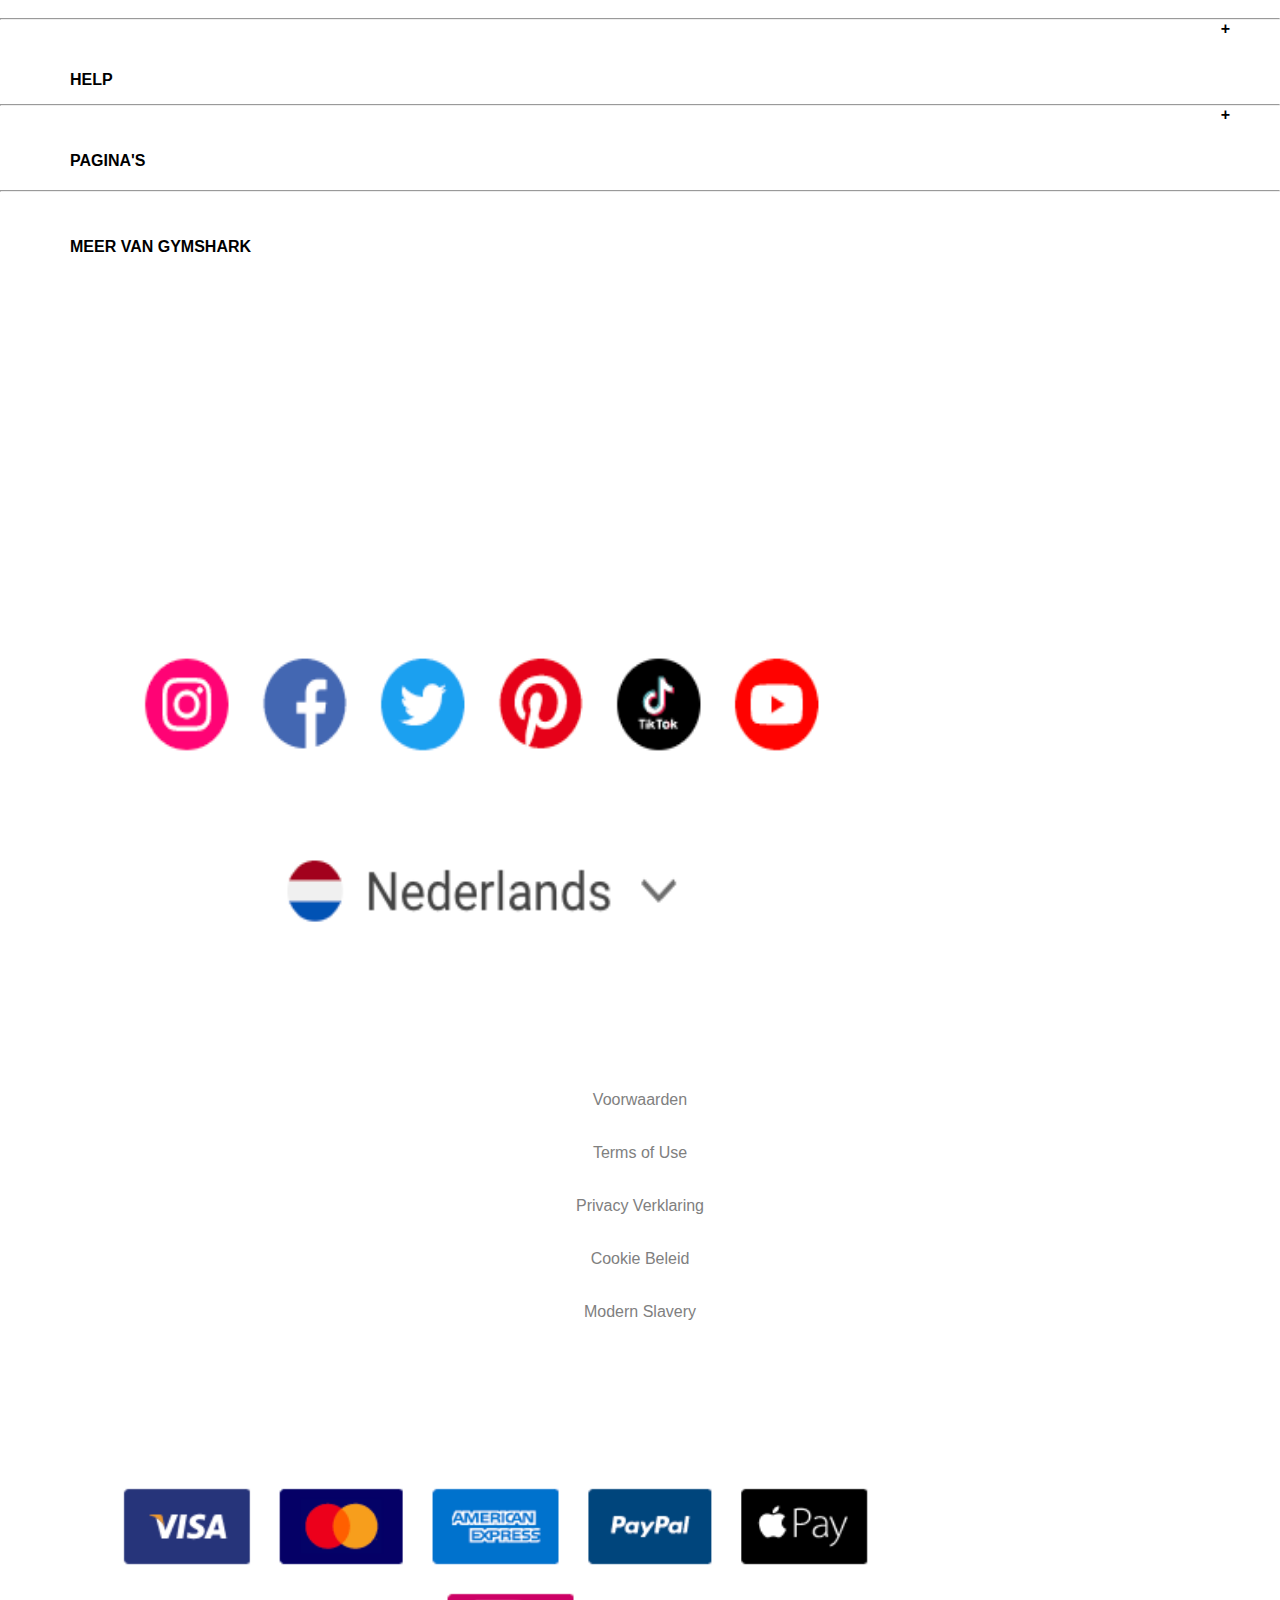
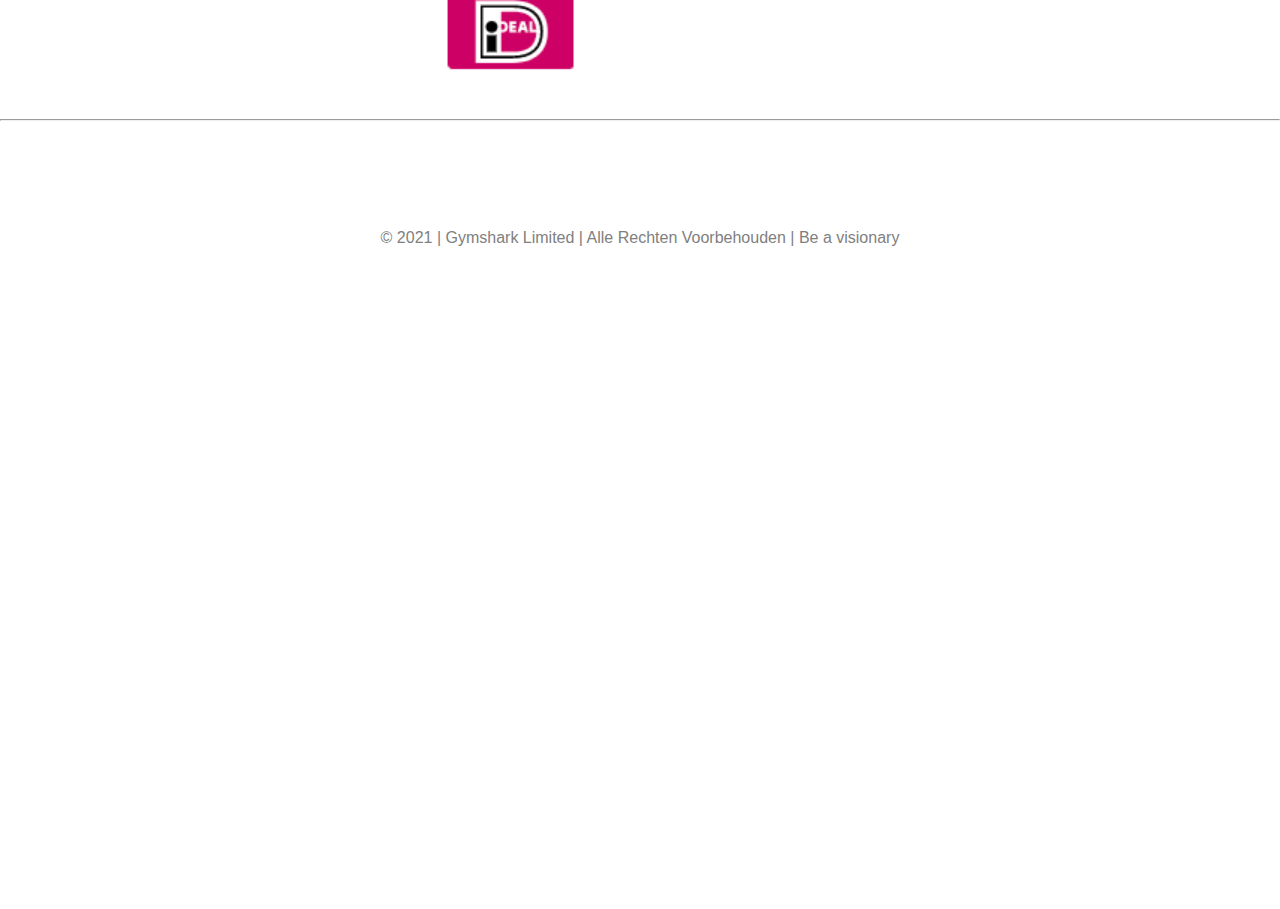
==== commit 1528ed00: "Add files via upload" ====
--- a/index.html
+++ b/index.html
@@ -64,8 +64,8 @@
 <main>
 
 <section class="knoppen">
-  <button> NIEUW BIJ HEREN </button>
-  <button> NIEUW BIJ DAMES </button>
+  <a href="#"> NIEUW BIJ HEREN </a>
+  <a href="#"> NIEUW BIJ DAMES </a>
 </section>
 
 <section>
@@ -73,8 +73,8 @@
   <p class="winter" > WARME WINTERDAGEN</p>
   <p class="nieuw" >Nieuw: Hyper amplify & graphic</p>
 
-  <button class="dames"> SHOP DAMES </button>
-  <button class="heren"> SHOP HEREN </button>
+  <a href="#" class="dames"> SHOP DAMES </a>
+  <a href="#" class="heren"> SHOP HEREN </a>
 </section>
 
 <section class="donkerefoto">
@@ -124,9 +124,9 @@
 </section>
 
 <article>
-  <span>   MEER DAN ALLEEN
-    SPORTKLEDING      </span>
- De Gymshark community zet zich in
+  <h2 class="artikel">MEER DAN ALLEEN
+    SPORTKLEDING </h2>
+<p> De Gymshark community zet zich in
  voor de ontwikkelingen van
  conditionering en de dingen die we
  vandaag doen om ons voor te
@@ -147,7 +147,7 @@
  doet.
  Game changing sportkleding. Het zit
  niet alleen in het ontwerp, het zit ook
- in jou
+ in jou. </p>
 </article>
 
 <section class="zwartstukje">
--- a/styles/styles.css
+++ b/styles/styles.css
@@ -75,7 +75,7 @@
   flex-direction: row;
 }
 
-.knoppen button:NTH-of-type(1){
+.knoppen a:NTH-of-type(1){
   border: 1px solid #e3e3e3;
   color: black;
   background-color: #f2f0f0;
@@ -84,9 +84,11 @@
   flex: 1;
   font-family: "Montserrat",Helvetica,Arial,sans-serif;
   font-weight: bold;
-}
-
-.knoppen button:NTH-of-type(2){
+  text-align: center;
+  text-decoration: none;
+}
+
+.knoppen a:NTH-of-type(2){
   border: 1px solid #e3e3e3;
   color: black;
   background-color: #f2f0f0;
@@ -95,6 +97,8 @@
   flex: 1;
   font-family: "Montserrat",Helvetica,Arial,sans-serif;
   font-weight: bold;
+  text-align: center;
+  text-decoration: none;
   /* flex 1 zorgt ervoor dat die button zoveel mogelijk ruimte in kan nemen
   - mede mogelijk gemaakt door hulp van rowin */
 }
@@ -126,23 +130,23 @@
 }
 
 .dames{
-  font-size: 40px;
-  font-weight: bold;
-  position: relative;
-  bottom: 750px;
-  left: 90px;
+  font-size: 35px;
+  font-weight: bold;
+  position: relative;
+margin: 10em 6px;
   border-radius: 100px;
   border: none;
-  padding: 40px 100px;
-  font-family: "Roboto",Helvetica,Arial,sans-serif;
+  padding: 40px 70px;
+  background-color: grey;
+  color: white;
+  font-family: "Montserrat",Helvetica,Arial,sans-serif;
 }
 
 .heren{
-  font-size: 45px;
-  font-weight: bold;
-  position: relative;
-  bottom: 700px;
-  margin-left: 90px;
+  font-size: 25px;
+  font-weight: bold;
+  position: relative;
+  margin: 10px 6px;
   border-radius: 100px;
   border: none;
   padding: 40px 70px;
@@ -363,10 +367,20 @@
 font-family: "Roboto",Helvetica,Arial,sans-serif;
 }
 
+/*
 span{
   font-size: 40px;
   font-weight: bold;
   color: black;
+  font-family: "montserrat",Helvetica,Arial,sans-serif;
+}
+*/
+
+.artikel{
+  font-size: 20px;
+  font-weight: bold;
+  color: black;
+  text-align: left;
   font-family: "montserrat",Helvetica,Arial,sans-serif;
 }
 
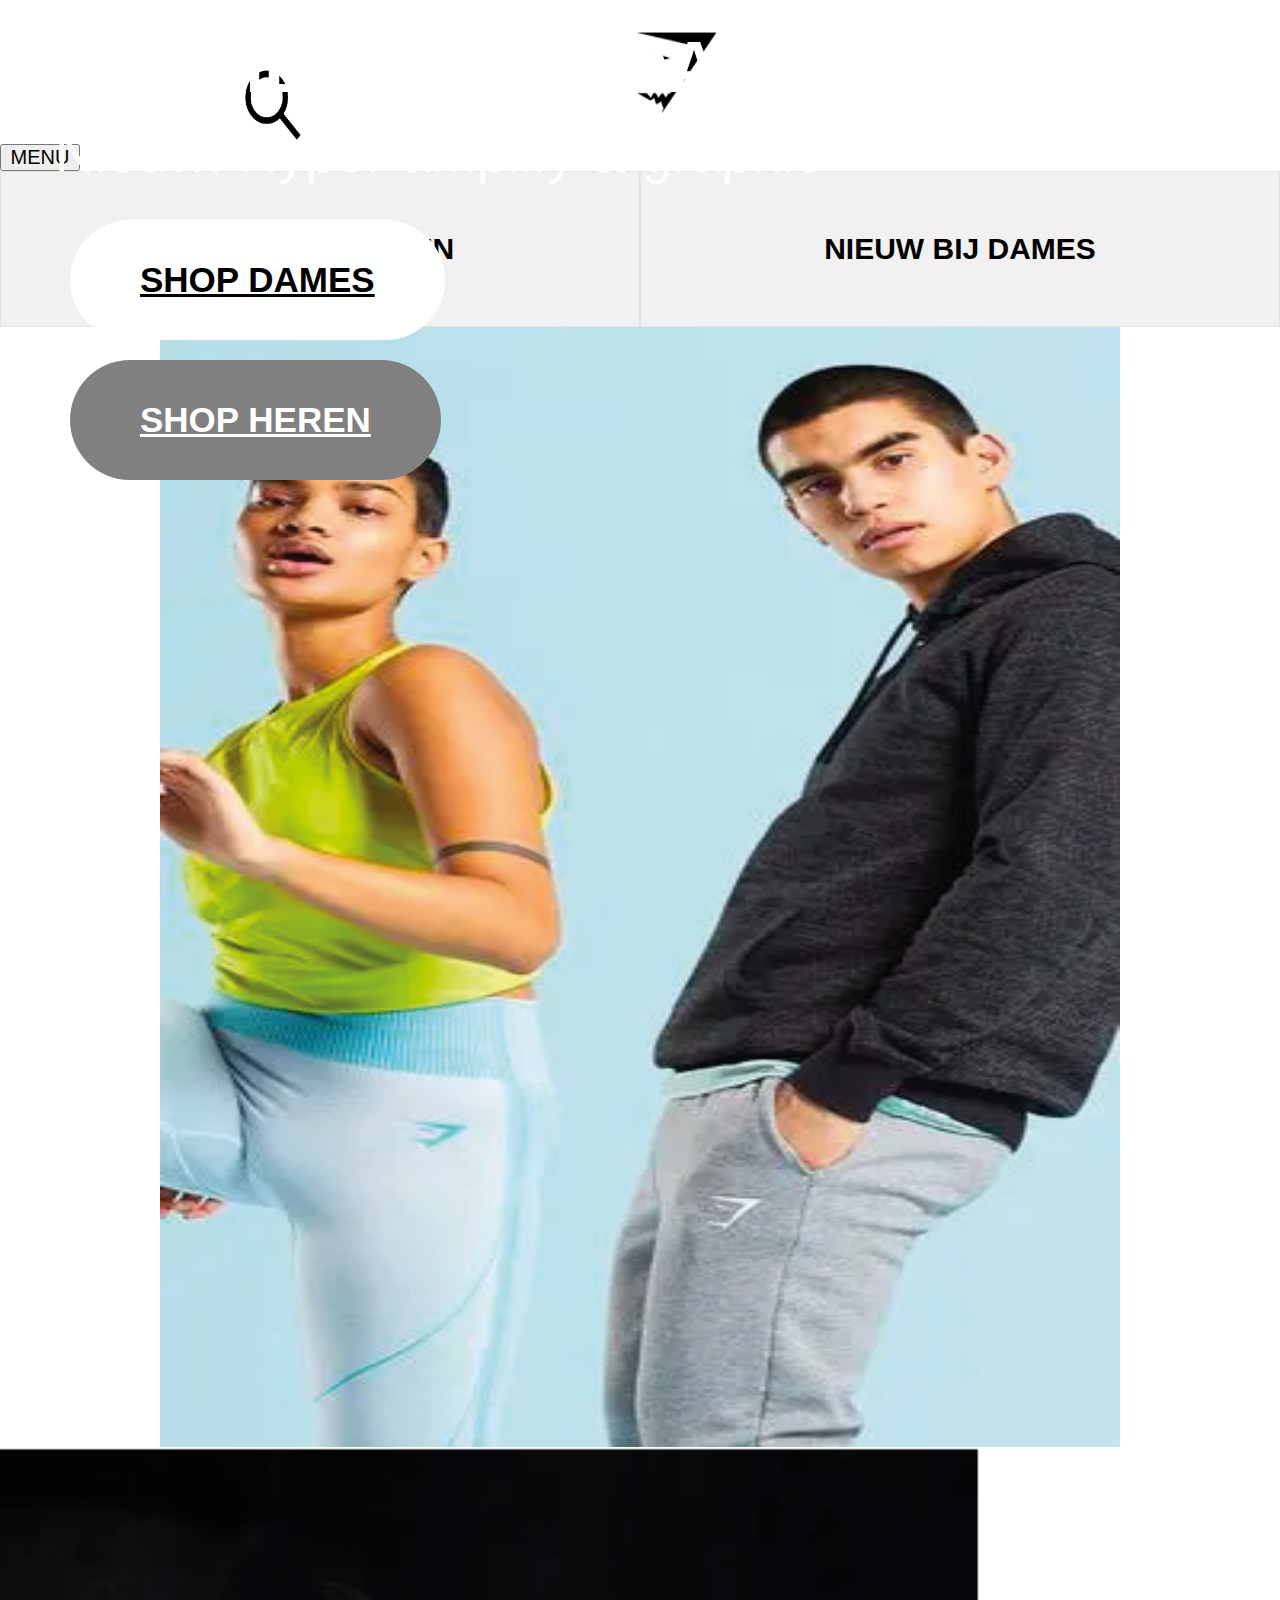
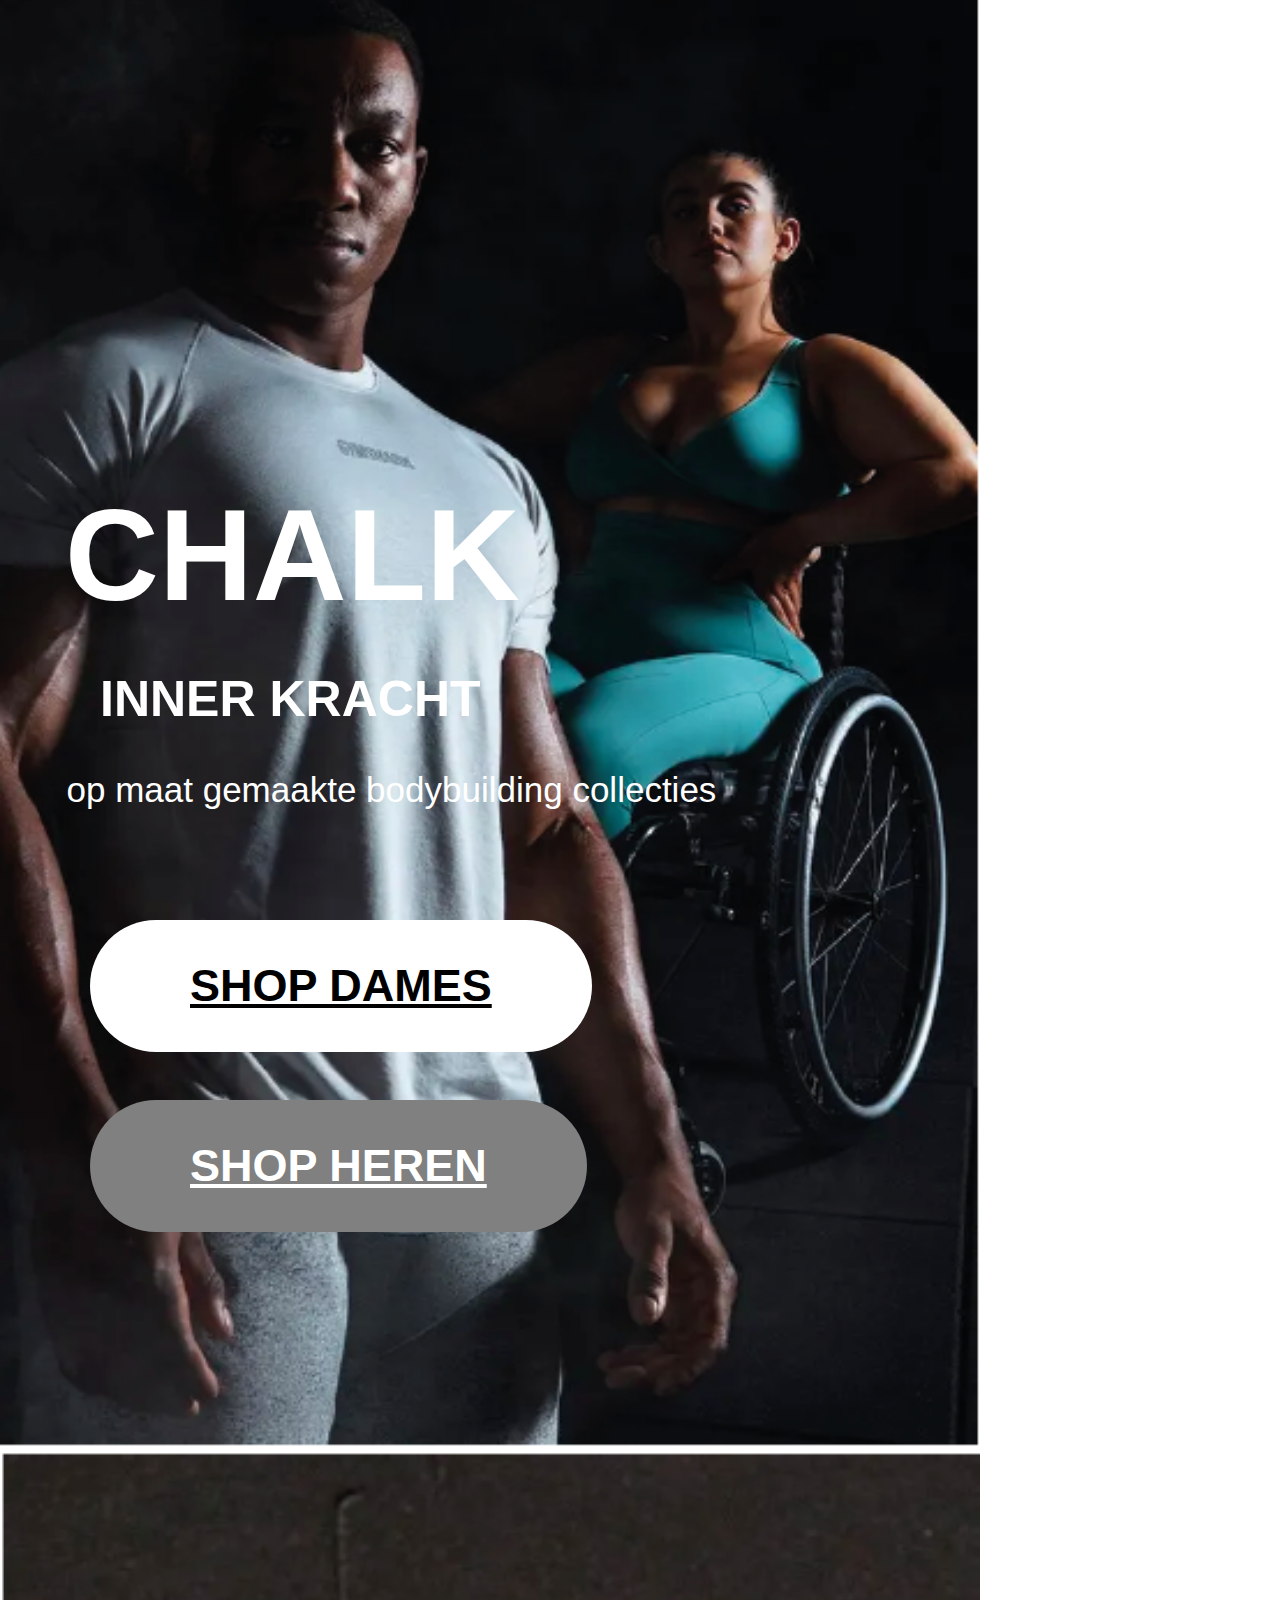
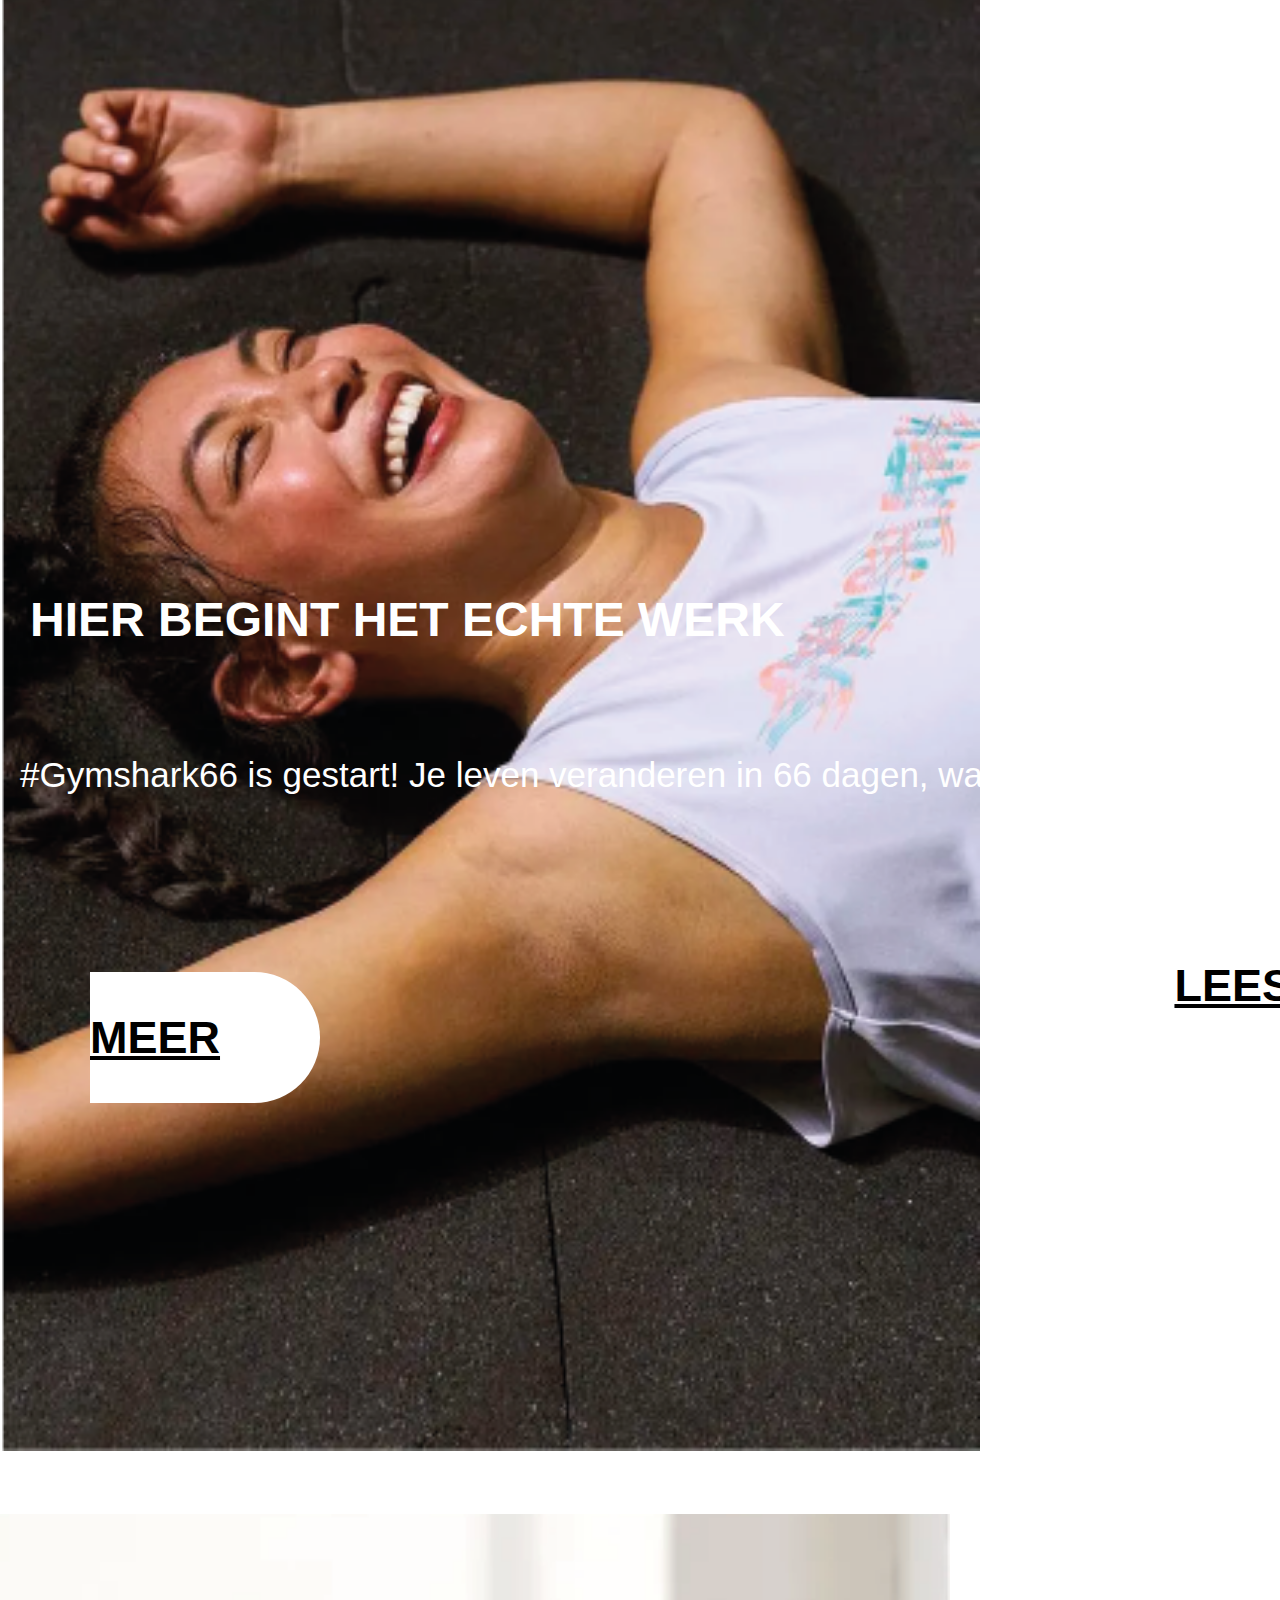
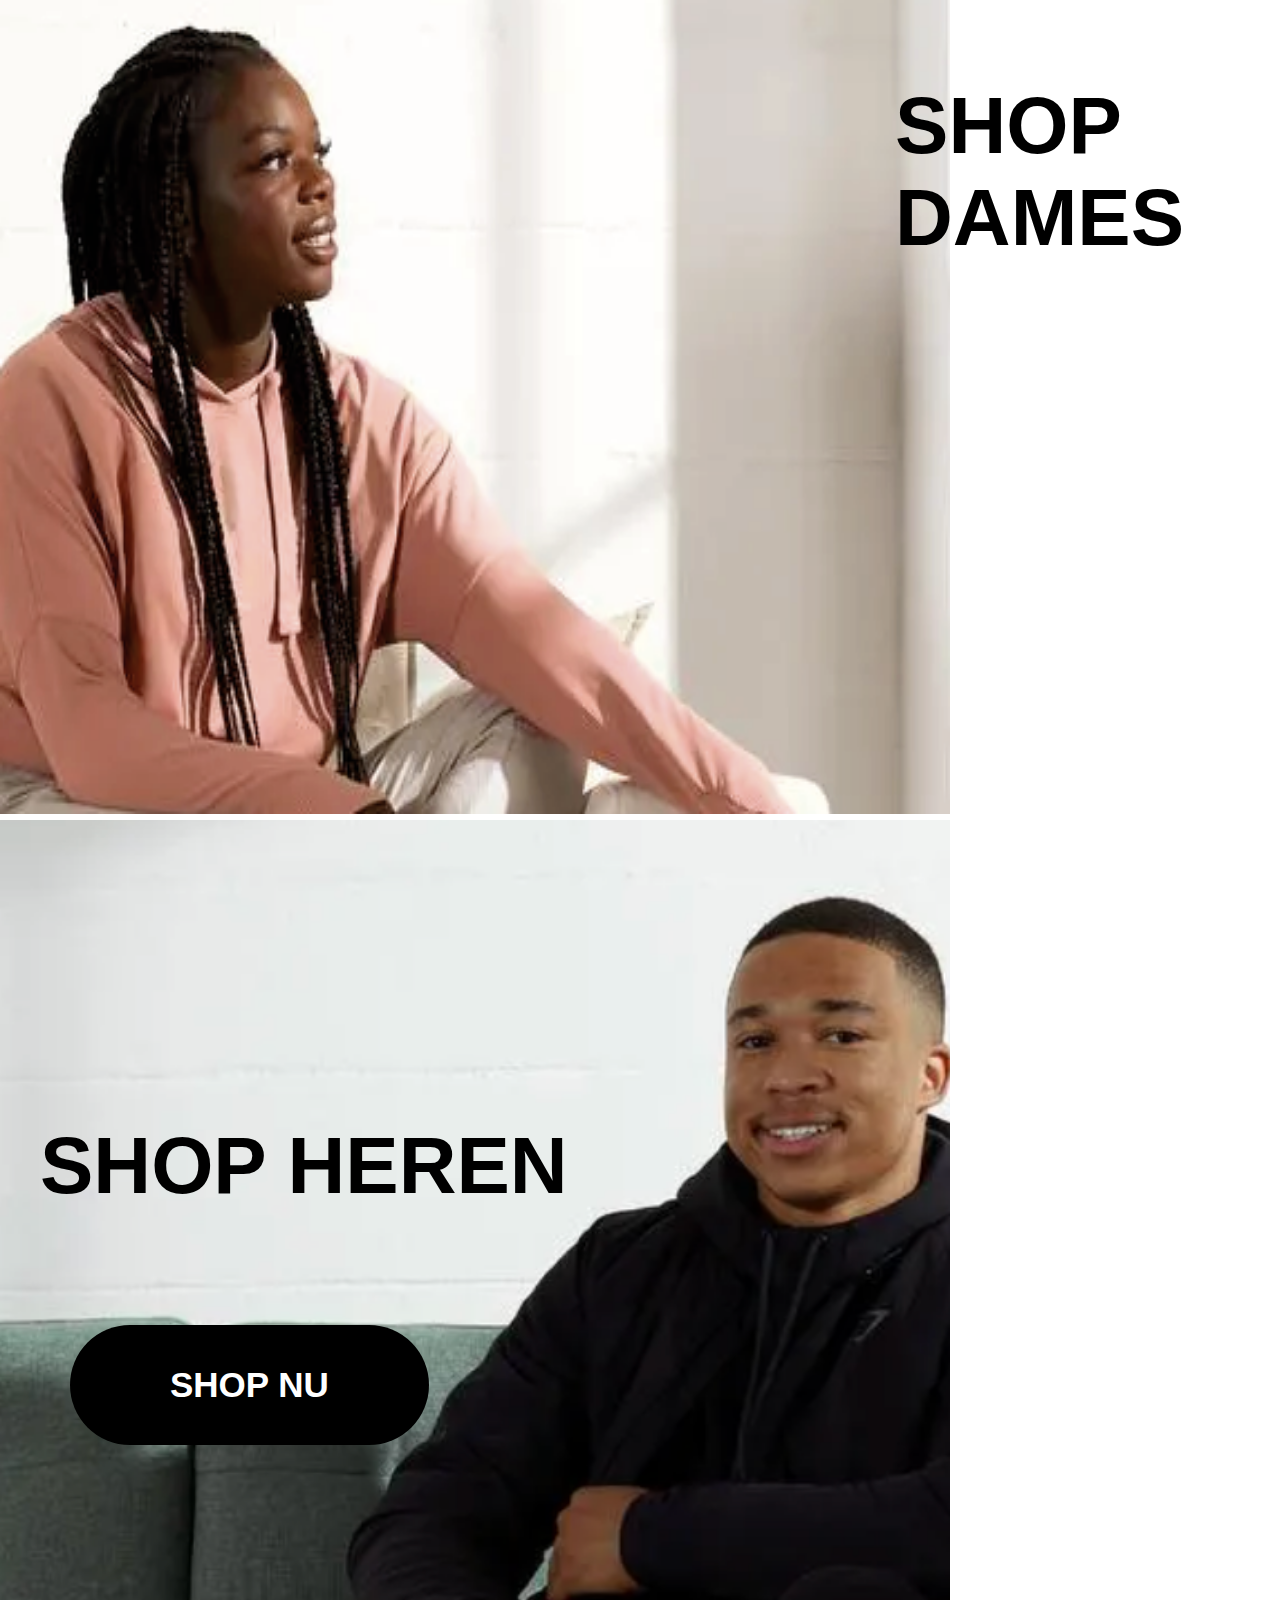
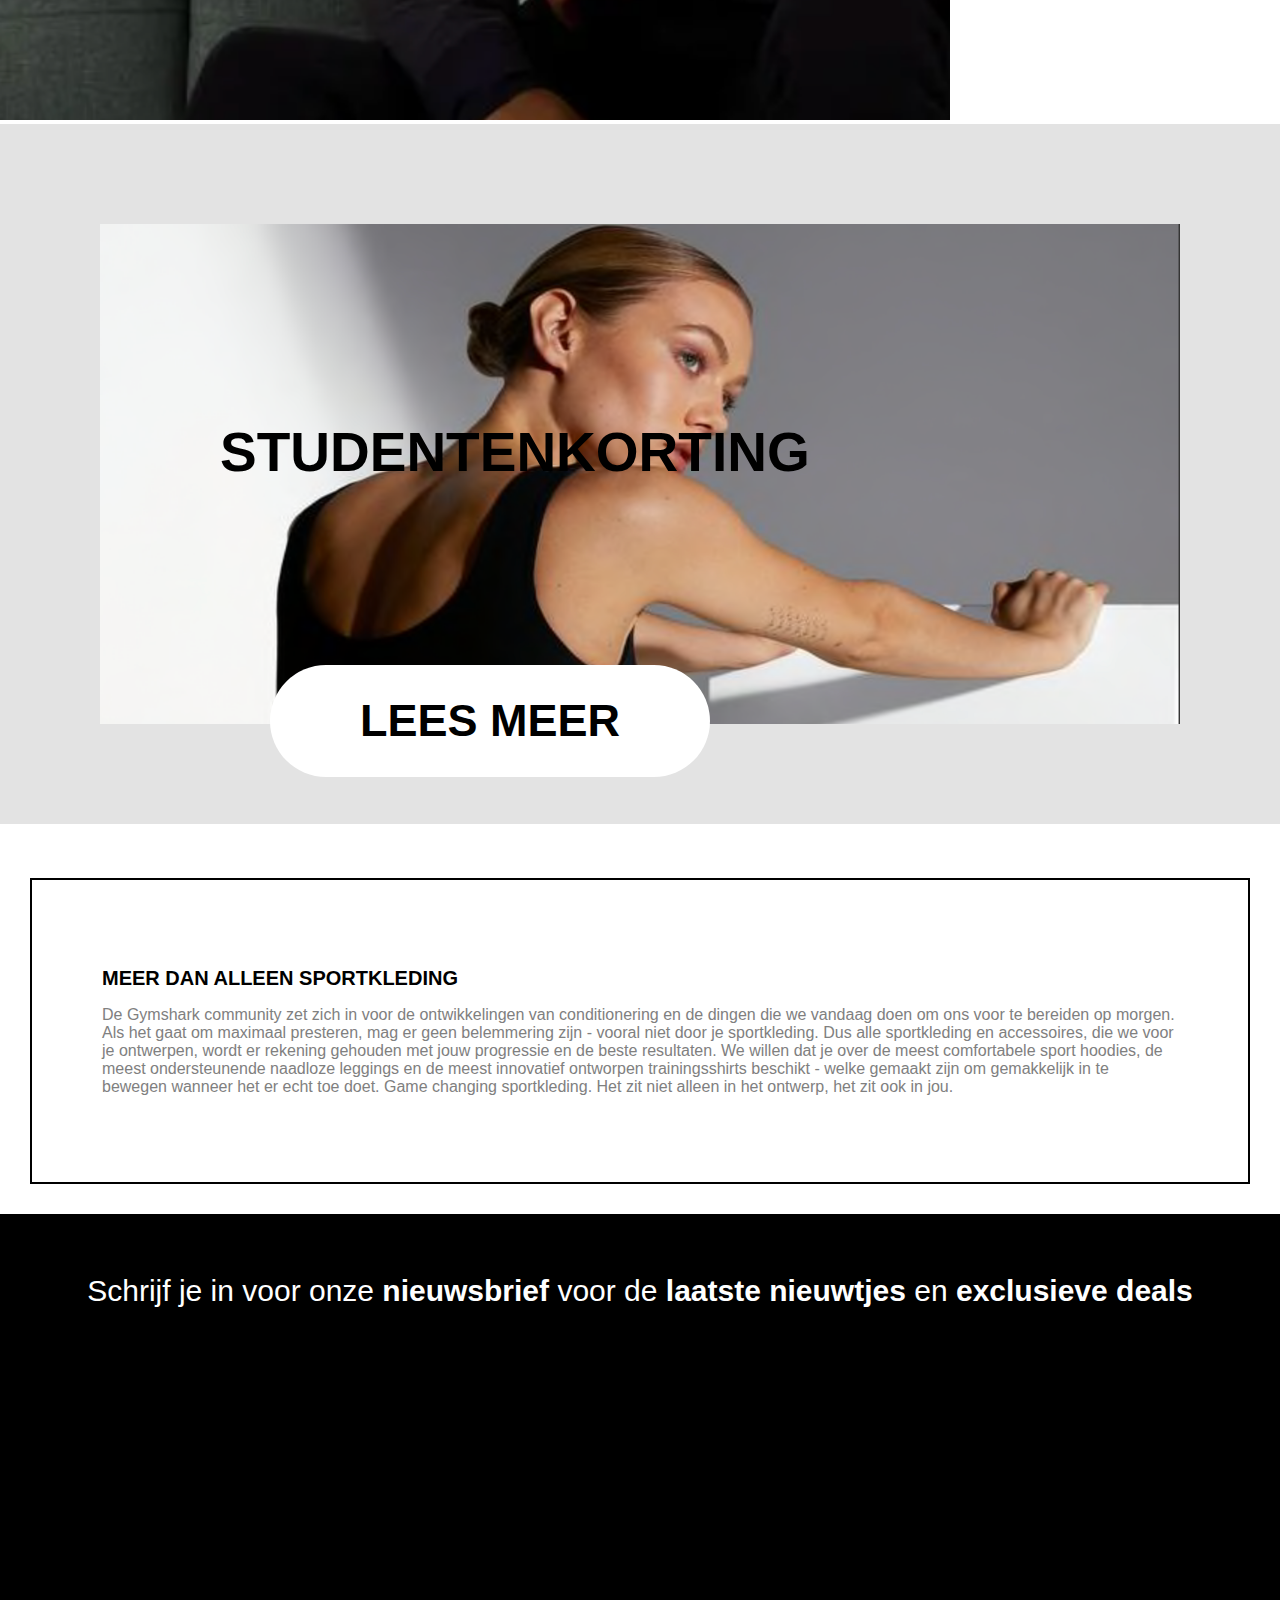
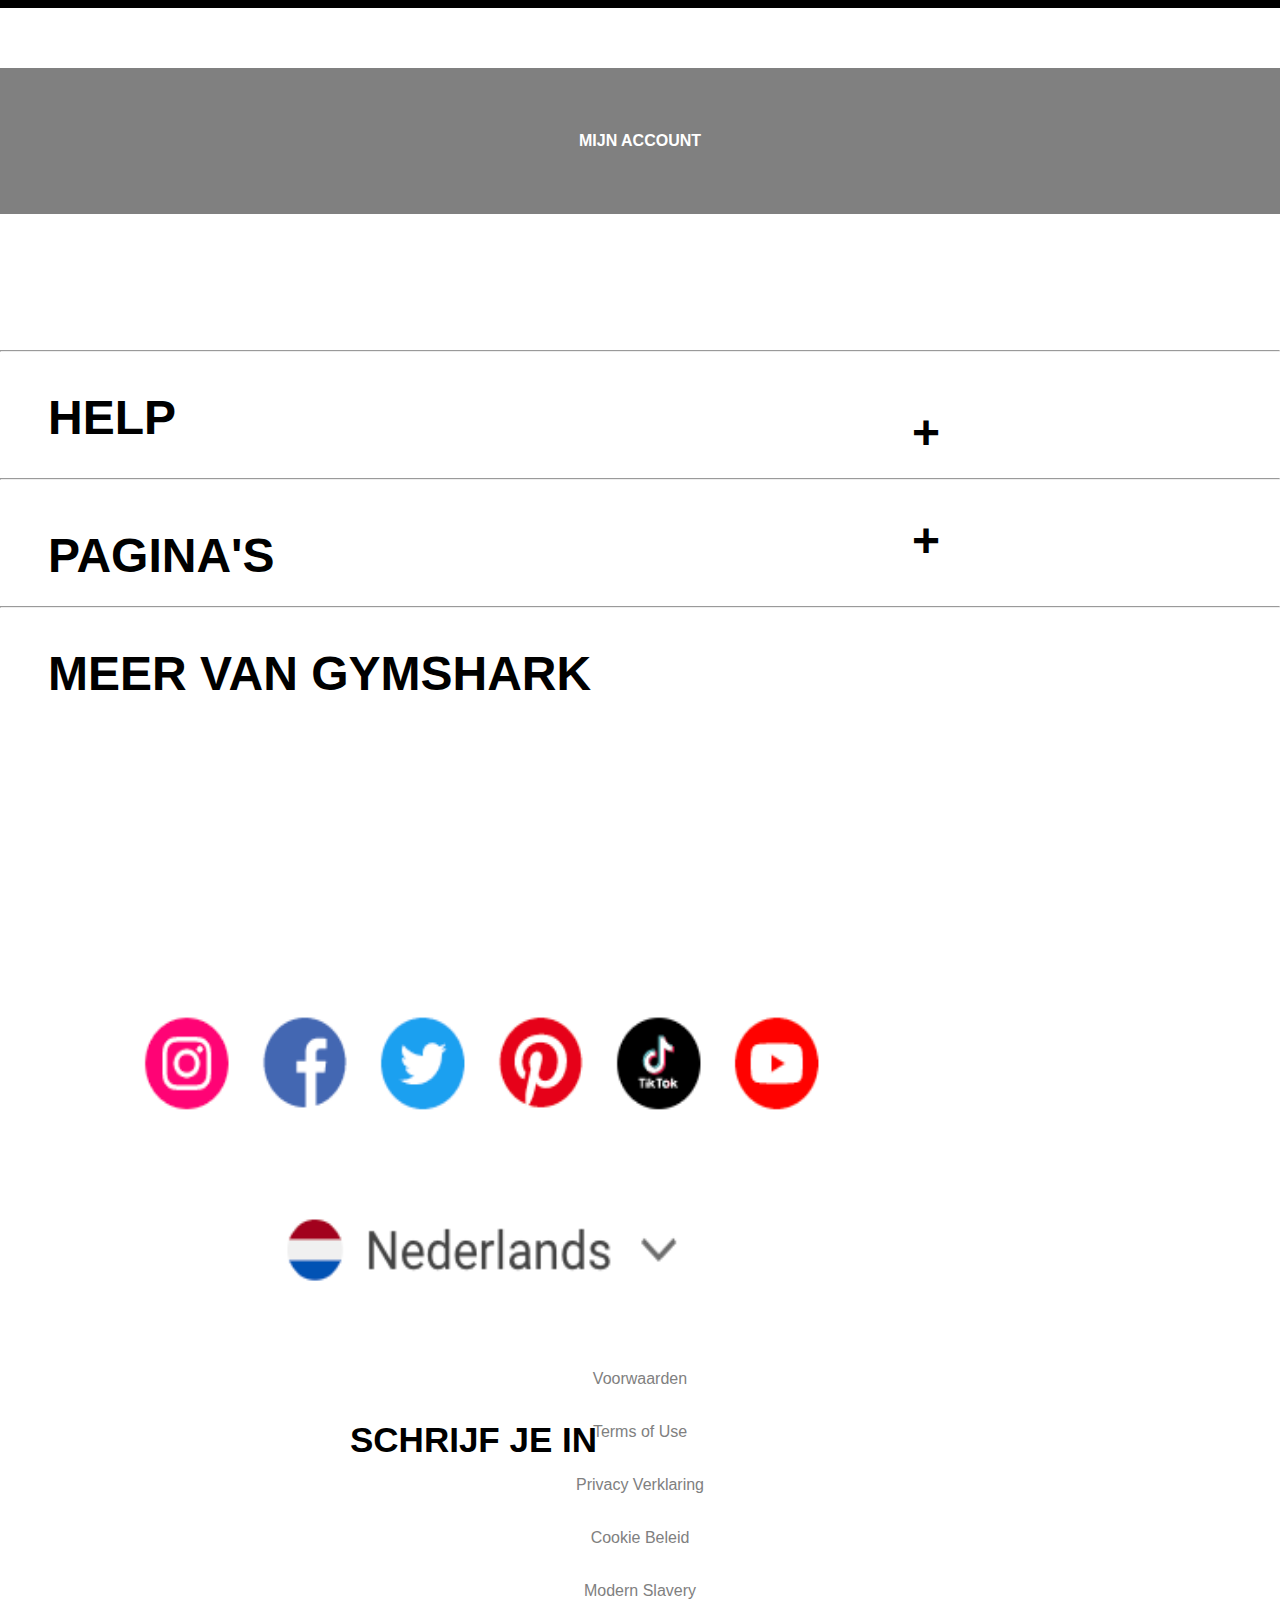
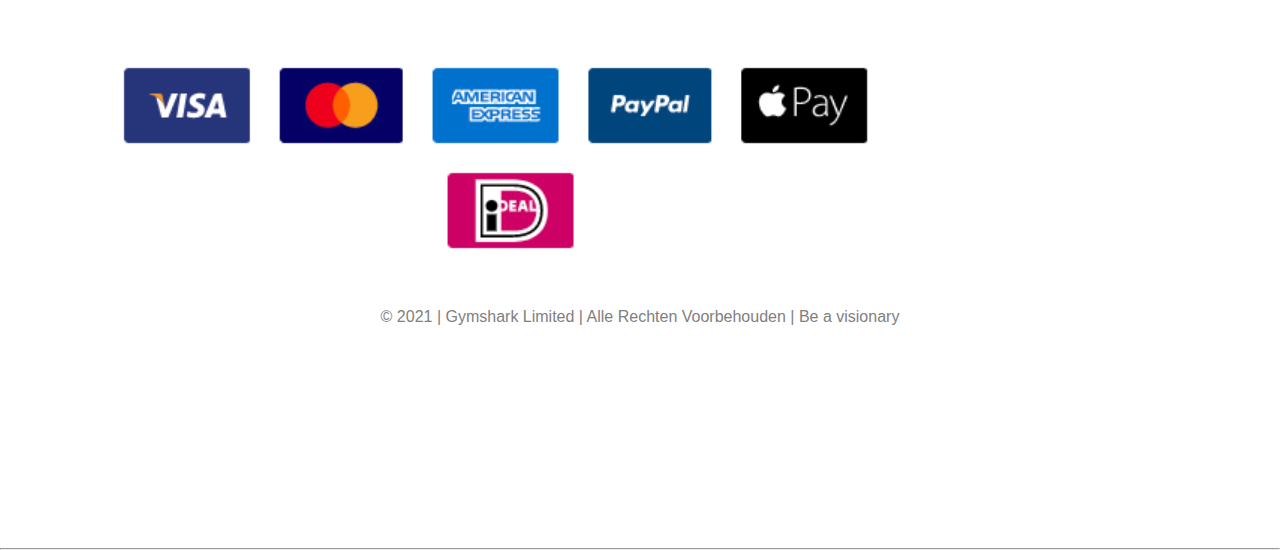
==== commit 4d36ab55: "Add files via upload" ====
--- a/index.html
+++ b/index.html
@@ -23,39 +23,39 @@
     <button class="menu-close"> SLUITEN </button>
     <nav>
     <ul>
-    <li>EXCLUSIEF</li>
-        <li>Outlet</li>
-      <li>TRENDING</li>
-        <li>Nieuwe Producten</li>
-        <li>Must-Haves</li>
-        <li>Home Workout Kleding</li>
-        <li>Loungewear</li>
-        <li>Bodybuilding</li>
-        <li>Cadeaukaart</li>
-        <li>PRODUCTEN</li>
-        <li>Alle Producten</li>
-        <li>Broeken & Leggings</li>
-        <li>Crop Tops</li>
-        <li>Hoodies & Jassen</li>
-        <li>Ondergoed</li>
-        <li>Korte Broeken</li>
-        <li>Tank Tops</li>
-        <li>Sportbeha's</li>
-        <li>Zwemkleding</li>
-        <li>T-Shirts</li>
-        <li>SHOP PER COLLECTIE</li>
-        <li>Adapt</li>
-        <li>Energy</li>
-        <li>Essentials</li>
-        <li>Flex</li>
-        <li>Seamless</li>
-        <li>Seamless Fit</li>
-        <li>Vital</li>
-    <li>ACCESSOIRES</li>
-        <li>Accessoires</li>
-        <li>Gym Accessoires</li>
-        <li>Sokken</li>
-        <li>Flessen</li>
+        <li><a href="#"> EXCLUSIEF </a></li>
+        <li><a href="#">Outlet</a></li>
+        <li><a href="#">TRENDING</a></li>
+        <li><a href="#">Nieuwe Producten</a></li>
+        <li><a href="#">Must-Havesv</a></li>
+        <li><a href="#">Home Workout Kledingv</a></li>
+        <li><a href="#">Loungewear</a></li>
+        <li><a href="#">Bodybuilding</a></li>
+        <li><a href="#">Cadeaukaart</a></li>
+        <li><a href="#">PRODUCTEN</a></li>
+        <li><a href="#">Alle Producten</a></li>
+        <li><a href="#">Broeken & Leggings</a></li>
+        <li><a href="#">Crop Tops</a></li>
+        <li><a href="#">Hoodies & Jassen</a></li>
+        <li><a href="#">Ondergoed</a></li>
+        <li><a href="#">Korte Broeken</a></li>
+        <li><a href="#">Tank Tops</a></li>
+        <li><a href="#">Sportbeha's</a></li>
+        <li><a href="#">Zwemkleding</a></li>
+        <li><a href="#">T-Shirts</a></li>
+        <li><a href="#">SHOP PER COLLECTIE</a></li>
+        <li><a href="#">Adapt</a></li>
+        <li><a href="#">Energy</a></li>
+        <li><a href="#">Essentials</a></li>
+        <li><a href="#">Flex</a></li>
+        <li><a href="#">Seamless</a></li>
+        <li><a href="#">Seamless Fit</a></li>
+        <li><a href="#">Vital</a></li>
+        <li><a href="#">ACCESSOIRES</a></li>
+        <li><a href="#">Accessoires</a></li>
+        <li><a href="#">Gym Accessoires</a></li>
+        <li><a href="#">Sokken</a></li>
+        <li><a href="#">Flessen</a></li>
     </ul>
     </nav>
   </section>
@@ -82,8 +82,8 @@
   <p>CHALK</p>
   <p>INNER KRACHT</p>
   <p> op maat gemaakte bodybuilding collecties</p>
-  <button> SHOP DAMES </button>
-  <button> SHOP HEREN </button>
+  <a href="#"> SHOP DAMES </a>
+  <a href="#"> SHOP HEREN </a>
 </section>
 
 
@@ -96,31 +96,27 @@
   <p>#Gymshark66 is gestart!
   Je leven veranderen in 66 dagen, wat
   zeg je ervan?</p>
-  <button> LEES MEER </button>
+  <a href="#"> LEES MEER </a>
 </section>
 
 <section class="damesshoppen">
   <img src="images/shopdames.png" alt="dames shoppen kopje">
   <p>SHOP <br>
      DAMES</p>
-  <button> SHOP NU </button>
+  <a href="#"> SHOP NU </a>
 </section>
 
 <section class="herenshoppen">
   <img src="images/jongen.png" alt="heren shoppen kopje">
   <p>SHOP
   HEREN</p>
-  <button> SHOP NU </button>
+  <a href="#"> SHOP NU </a>
 </section>
 
 <section class="korting">
  <img src="images/korting.png" alt="studentenkorting kopje">
  <p>STUDENTENKORTING</p>
- <form action="file:///Users/nigamajid/Desktop/gymshark/studentenkorting.html">
- <button type="submit">
-     LEES MEER </button>
- </form>
-     <!--https://www.w3docs.com/snippets/html/how-to-create-an-html-button-that-acts-like-a-link.html-->
+ <a href="studentenkorting.html"> LEES MEER</a>
 </section>
 
 <article>
@@ -157,7 +153,7 @@
    </span> en
     <span class="deals"> exclusieve deals </span>
   </p>
-  <button> SCHRIJF JE IN </button>
+  <a href="#"> SCHRIJF JE IN </a>
 
 </section>
 
@@ -167,14 +163,14 @@
  <p class="acc">MIJN ACCOUNT</p>
 
  <section class="footer">
-  <hr>
-  <p> HELP</p>
-  <p>+</p>
-  <hr>
-  <p>PAGINA'S</p>
-  <p>+</p>
-  <hr>
-  <p>MEER VAN GYMSHARK</p>
+   <hr>
+   <a href="#"> HELP</a>
+   <a href="#">+</a>
+   <hr>
+   <a href="#">PAGINA'S</a>
+   <a href="#">+</a>
+   <hr>
+   <a href="#">MEER VAN GYMSHARK</a>
 
  <div class="slideshow">
    <img src="images/central.png" alt="Foto van central gymshark">
@@ -186,12 +182,12 @@
 
  <img class="socialmedia" src="images/socialmedia.png" alt="foto van de social media kanalen">
 
-<!-- als ik meerdere paginas had dan zou ik hier ook een link van maken-->
- <p class="Voorwaarden"> Voorwaarden</p>
- <p class="terms"> Terms of Use</p>
- <p class="privacy"> Privacy Verklaring</p>
- <p class="cookie"> Cookie Beleid</p>
- <p class="modern"> Modern Slavery</p>
+<!-- heb hier links van gemaakt inplaats van p'tjes-->
+ <a href="#" class="Voorwaarden"> Voorwaarden </a>
+ <a href="#" class="terms"> Terms of Use </a>
+ <a href="#" class="privacy"> Privacy Verklaring </a>
+ <a href="#" class="cookie"> Cookie Beleid </a>
+ <a href="#" class="modern"> Modern Slavery </a>
 
  <img class="betalen" src="images/betalen.png" alt="foto van betaalmethodes">
 
@@ -200,6 +196,7 @@
  <p class="footerlaatsteregel">© 2021 | Gymshark Limited | Alle
   Rechten Voorbehouden | Be a
   visionary</p>
+
 </footer>
 
 <script src="scripts/script.js"></script>
--- a/styles/styles.css
+++ b/styles/styles.css
@@ -13,16 +13,17 @@
   flex-direction: row;
 }
 
-.header img:NTH-of-type(1){
-  width: 80px;
-  height: 80px;
-  right: 200px;
+.header img:nth-of-type(1){
+  position: relative;
+  margin-top: 4em;
+  width: 4em;
+  height: 5em;
+  margin-right: 1em;
   transform: translate(240px);
-margin-top: 50px;
-}
-
-.header img:NTH-of-type(2){
-  width: 300px;
+}
+
+.header img:nth-of-type(2){
+  width: 10em;
   display: block;
   margin-left: auto;
   margin-right: auto;
@@ -104,27 +105,30 @@
 }
 
 .achtergrond{
+  position: relative;
 display: block;
 margin-left: auto;
 margin-right: auto;
-width: 980px;
-height: 1400px;
+width: 60em;
+height: 70em;
 
 }
 
 .winter{
-  font-size: 70px;
-  position: relative;
-bottom: 800px;
+  font-size: 72px;
+  position: absolute;
+bottom: 10em;
+left: .5em;
 font-weight: bolder;
 color: white;
 font-family: "Montserrat",Helvetica,Arial,sans-serif;
 }
 
 .nieuw{
-  font-size: 45px;
-  position: relative;
-bottom: 830px;
+  font-size: 55px;
+  position: absolute;
+bottom: 12em;
+left: 1em;
 color: white;
 font-family: "Roboto",Helvetica,Arial,sans-serif;
 }
@@ -132,8 +136,23 @@
 .dames{
   font-size: 35px;
   font-weight: bold;
-  position: relative;
-margin: 10em 6px;
+  position: absolute;
+  bottom: 16em;
+  left: 2em;
+  border-radius: 100px;
+  border: none;
+  padding: 40px 70px;
+  background-color: white;
+  color: black;
+  font-family: "Montserrat",Helvetica,Arial,sans-serif;
+}
+
+.heren{
+  font-size: 35px;
+  font-weight: bold;
+  position: absolute;
+  bottom: 12em;
+  left: 2em;
   border-radius: 100px;
   border: none;
   padding: 40px 70px;
@@ -142,70 +161,64 @@
   font-family: "Montserrat",Helvetica,Arial,sans-serif;
 }
 
-.heren{
-  font-size: 25px;
-  font-weight: bold;
-  position: relative;
-  margin: 10px 6px;
-  border-radius: 100px;
-  border: none;
-  padding: 40px 70px;
-  background-color: grey;
-  color: white;
-  font-family: "Montserrat",Helvetica,Arial,sans-serif;
-}
-
-
-.donkerefoto img:NTH-of-type(1){
-  position: absolute;
-top: 1770px;
+
+.donkerefoto img:nth-of-type(1){
+  position: relative;
   width: 980px;
   height: 1600px;
 }
 
-.donkerefoto p:NTH-of-type(1){
-  position: relative;
+.donkerefoto p:nth-of-type(1){
+  position: absolute;
   font-size: 130px;
-  color: white;
-  margin-top: 1px;
+  top: 15em;
+  left: .5em;
+  color: white;
   font-weight: bolder;
   font-family: "montserrat",Helvetica,Arial,sans-serif;
 }
 
-.donkerefoto p:NTH-of-type(2){
-position: relative;
+.donkerefoto p:nth-of-type(2){
+position: absolute;
 font-size: 50px;
+top: 46em;
+left: 2em;
 color: white;
 transform: translateY(-80px);
 font-weight: bold;
 font-family: "Montserrat",Helvetica,Arial,sans-serif;
 }
 
-.donkerefoto p:NTH-of-type(3){
-  position: relative;
+.donkerefoto p:nth-of-type(3){
+  position: absolute;
   font-size: 35px;
+  top: 69em;
+  left: 1.9em;
   color: white;
   transform: translateY(-80px);
   font-family: "Roboto",Helvetica,Arial,sans-serif;
 }
 
-.donkerefoto button:NTH-of-type(1){
+.donkerefoto a:nth-of-type(1){
   font-size: 45px;
   font-weight: bold;
-  position: relative;
+  position: absolute;
   left: 90px;
+  top: 56em;
   border-radius: 100px;
   border: none;
   padding: 40px 100px;
+  background-color: white;
+  color: black;
     font-family: "montserrat",Helvetica,Arial,sans-serif;
 }
 
-.donkerefoto button:NTH-of-type(2){
+.donkerefoto a:nth-of-type(2){
   font-size: 45px;
   font-weight: bold;
-  position: relative;
+  position: absolute;
   left: 90px;
-transform: translateY(40px);
+  top: 60em;
   border-radius: 100px;
   border: none;
   padding: 40px 100px;
@@ -214,40 +227,39 @@
     font-family: "montserrat",Helvetica,Arial,sans-serif;
 }
 
-.meisje img:NTH-of-type(1){
-  position: absolute;
-top: 3370px;
+.meisje img:nth-of-type(1){
+  position: relative;
   width: 980px;
   height: 1600px;
 }
 
-.meisje p:NTH-of-type(1){
-  position: relative;
-  font-size: 45px;
-  color: white;
-  top: 1030px;
+.meisje p:nth-of-type(1){
+  position: absolute;
+  font-size: 3em;
+  color: white;
+  top: 78em;
   font-weight: bold;
 text-align: left;
 left: 30px;
   font-family: "montserrat",Helvetica,Arial,sans-serif;
 }
 
-.meisje p:NTH-of-type(2){
-  position: relative;
+.meisje p:nth-of-type(2){
+  position: absolute;
   font-size: 35px;
   color: white;
-  top: 1040px;
+  top: 112em;
   text-align: left;
   left: 20px;
     font-family: "Roboto",Helvetica,Arial,sans-serif;
 }
 
-.meisje button:NTH-of-type(1){
+.meisje a:nth-of-type(1){
   font-size: 45px;
   font-weight: bold;
   position: relative;
   left: 90px;
-top: 1050px;
+bottom: 10em;
 border-radius: 100px;
   border: none;
   padding: 40px 100px;
@@ -256,171 +268,157 @@
     font-family: "montserrat",Helvetica,Arial,sans-serif;
 }
 
-.damesshoppen img:NTH-of-type(1){
-  width: 900px;
-  margin-top: 1300px;
-display: block;
-  margin-left: auto;
-  margin-right: auto;
+.damesshoppen img:nth-of-type(1){
+  width: 950px;
+  position: relative;
 height: 900px;
 }
 
-.damesshoppen p:NTH-of-type(1){
-  position: relative;
-  font-size: 110px;
-  font-weight: bold;
-  margin-right: 100px;
-  transform: translateY(-800px);
-  text-align: right;
-    font-family: "montserrat",Helvetica,Arial,sans-serif;
-}
-
-.damesshoppen button:NTH-of-type(1){
-  font-size: 45px;
-  font-weight: bold;
-  position: relative;
-border-radius: 100px;
+.damesshoppen p:nth-of-type(1){
+  position: absolute;
+  font-size: 80px;
+  font-weight: bold;
+  right: 1.2em;
+  top: 60em;
+  font-family: "montserrat",Helvetica,Arial,sans-serif;
+}
+
+.damesshoppen a:nth-of-type(1){
+  font-size: 25px;
+  font-weight: bold;
+  position: relative;
+  left: 20em;
+  bottom: 18em;
+  border-radius: 100px;
+  border: none;
+  padding: 40px 90px;
+  background-color: black;
+  color: white;
+  text-decoration: none;
+  font-family: "montserrat",Helvetica,Arial,sans-serif;
+}
+
+.herenshoppen img:nth-of-type(1){
+  width: 950px;
+position: relative;
+height: 900px;
+}
+
+.herenshoppen p:nth-of-type(1){
+  position: absolute;
+  font-size: 80px;
+  font-weight: bold;
+  text-align: left;
+  top: 73em;
+  left: .5em;
+  font-family: "montserrat",Helvetica,Arial,sans-serif;
+}
+
+.herenshoppen a:nth-of-type(1){
+  font-size: 35px;
+  font-weight: bold;
+  position: absolute;
+  border-radius: 100px;
   border: none;
   padding: 40px 100px;
   background-color: black;
   color: white;
-  transform: translateY(-820px);
-  margin-left: 450px;
-    font-family: "montserrat",Helvetica,Arial,sans-serif;
-}
-
-.herenshoppen img:NTH-of-type(1){
-  width: 900px;
-transform: translateY(-580px);
-display: block;
-  margin-left: auto;
-  margin-right: auto;
-height: 900px;
-}
-
-.herenshoppen p:NTH-of-type(1){
-  position: relative;
-  font-size: 110px;
-  font-weight: bold;
-  margin-left: 100px;
-  transform: translateY(-1400px);
-  text-align: left;
-  font-family: "montserrat",Helvetica,Arial,sans-serif;
-}
-
-.herenshoppen button:NTH-of-type(1){
-  font-size: 45px;
-  font-weight: bold;
-  position: relative;
-border-radius: 100px;
-  border: none;
-  padding: 40px 100px;
-  background-color: black;
-  color: white;
-  transform: translateY(-1420px);
-  margin-left: 80px;
-  font-family: "montserrat",Helvetica,Arial,sans-serif;
-}
-
-.korting img:NTH-of-type(1){
+  left: 2em;
+  top: 175em;
+  text-decoration: none;
+  font-family: "montserrat",Helvetica,Arial,sans-serif;
+}
+
+.korting img:nth-of-type(1){
   width: 950px;
-transform: translateY(-980px);
-display: block;
-  margin-left: auto;
-  margin-right: auto;
+position: relative;
 height: 700px;
 border: 100px solid #e3e3e3;
 width: 100%;
 }
 
-.korting p:NTH-of-type(1){
-  color: white;
-  font-weight: bold;
-  font-size: 50px;
-  position: relative;
-  transform: translateY(-1450px);
-  text-align: center;
-  font-family: "montserrat",Helvetica,Arial,sans-serif;
-}
-
-.korting button:NTH-of-type(1){
+.korting p:nth-of-type(1){
+  color: black;
+  font-weight: bold;
+  font-size: 55px;
+  position: absolute;
+  top: 123em;
+  left: 4em;
+  font-family: "montserrat",Helvetica,Arial,sans-serif;
+}
+
+.korting a:nth-of-type(1){
   font-size: 45px;
   font-weight: bold;
-  position: relative;
-  left: 240px;
-transform: translateY(-1450px);
-border-radius: 100px;
+  position: absolute;
+  left: 6em;
+  top: 157em;
+  border-radius: 100px;
+  border: none;
+  padding: 30px 90px;
+  background-color: white;
+  color: black;
+  text-decoration: none;
+  font-family: "montserrat",Helvetica,Arial,sans-serif;
+}
+
+article{
+  text-align: left;
+  border: 2px solid black;
+  padding: 70px;
+  margin: 0 30px;
+  transform: translateY(50px);
+  color: grey;
+  font-family: "Roboto",Helvetica,Arial,sans-serif;
+}
+
+
+.artikel{
+  font-size: 20px;
+  font-weight: bold;
+  color: black;
+  text-align: left;
+  font-family: "montserrat",Helvetica,Arial,sans-serif;
+}
+
+.zwartstukje p:nth-of-type(1){
+  background-color: black;
+  color: white;
+  width: 100%;
+  padding: 2em 2em 10em 2em;
+  text-align: center;
+  font-size: 30px;
+  transform: translateY(50px);
+  font-family: "montserrat",Helvetica,Arial,sans-serif;
+}
+
+/* wanneer je width 100% gebruikt betekent dat dat op elk scherm de volle scherm word gevuld */
+
+
+.nieuwsbrief, .nieuwtjes, .deals{
+  font-weight: bold;
+  color: white;
+  font-size: 30px;
+}
+
+.zwartstukje a:nth-of-type(1){
+  font-size: 35px;
+  font-weight: bold;
+  position: absolute;
+  left: 250px;
+top: 268em;
+border-radius: 80px;
   border: none;
   padding: 40px 100px;
   background-color: white;
   color: black;
-  font-family: "montserrat",Helvetica,Arial,sans-serif;
-}
-
-article{
-  text-align: left;
-  margin-left: 50px;
-border: 1px solid black;
-padding: 70px;
-transform: translateY(-1200px);
-color: grey;
-font-family: "Roboto",Helvetica,Arial,sans-serif;
-}
-
-/*
-span{
-  font-size: 40px;
-  font-weight: bold;
-  color: black;
-  font-family: "montserrat",Helvetica,Arial,sans-serif;
-}
-*/
-
-.artikel{
-  font-size: 20px;
-  font-weight: bold;
-  color: black;
-  text-align: left;
-  font-family: "montserrat",Helvetica,Arial,sans-serif;
-}
-
-.zwartstukje p:NTH-of-type(1){
-  background-color: black;
-  color: white;
-  width: 100%;
-  padding: 2em 2em 10em 2em;
-  text-align: center;
-  font-size: 30px;
-  transform: translateY(-1200px);
-  font-family: "montserrat",Helvetica,Arial,sans-serif;
-}
-
-/* wanneer je width 100% gebruikt betekent dat dat op elk scherm de volle scherm word gevuld */
-
-
-.nieuwsbrief, .nieuwtjes, .deals{
-  font-weight: bold;
-  color: white;
-  font-size: 30px;
-}
-
-.zwartstukje button:NTH-of-type(1){
-  font-size: 35px;
-  font-weight: bold;
-  position: relative;
-  left: 250px;
-transform: translateY(-1450px);
-border-radius: 80px;
-  border: none;
-  padding: 40px 100px;
-  background-color: white;
-  color: black;
+  text-decoration: none;
   font-family: "montserrat",Helvetica,Arial,sans-serif;
 }
 
 .acc{
   text-align: center;
-  transform: translateY(-1400px);
+  transform: translateY(80px);
   background-color: grey;
   padding: 4em;
   font-weight: bold;
@@ -429,42 +427,62 @@
 }
 
 hr{
-  transform: translateY(-1300px);
-}
-
-.footer p:NTH-of-type(1){
-  transform: translateY(-1265px);
-  margin-left: 70px;
-  font-weight: bold;
-  font-family: "montserrat",Helvetica,Arial,sans-serif;
-}
-
-.footer p:NTH-of-type(2){
+  transform: translateY(200px);
+}
+
+.footer a:nth-of-type(1){
+  display: flex;
+  transform: translateY(230px);
+  color: black;
+  text-decoration: none;
+  font-size: 3em;
+  margin-left: 1em;
+  font-weight: bold;
+  font-family: "montserrat",Helvetica,Arial,sans-serif;
+}
+
+.footer a:nth-of-type(2){
+  display: flex;
   text-align: right;
-  transform: translateY(-1350px);
-  margin-right: 50px;
-  font-weight: bold;
-  font-family: "montserrat",Helvetica,Arial,sans-serif;
-}
-
-.footer p:NTH-of-type(3){
-  transform: translateY(-1270px);
-  margin-left: 70px;
-  font-weight: bold;
-  font-family: "montserrat",Helvetica,Arial,sans-serif;
-}
-
-.footer p:NTH-of-type(4){
+  color: black;
+  font-size: 3em;
+text-decoration: none;
+  transform: translateY(190px);
+  margin-left: 19em;
+  font-weight: bold;
+  font-family: "montserrat",Helvetica,Arial,sans-serif;
+}
+
+.footer a:nth-of-type(3){
+  display: flex;
+  transform: translateY(240px);
+  color: black;
+  text-decoration: none;
+  font-size: 3em;
+  margin-left: 1em;
+  font-weight: bold;
+  font-family: "montserrat",Helvetica,Arial,sans-serif;
+}
+
+.footer a:nth-of-type(4){
+  display: flex;
   text-align: right;
-  transform: translateY(-1350px);
-  margin-right: 50px;
-  font-weight: bold;
-  font-family: "montserrat",Helvetica,Arial,sans-serif;
-}
-
-.footer p:NTH-of-type(5){
-  transform: translateY(-1270px);
-  margin-left: 70px;
+  transform: translateY(170px);
+  font-size: 3em;
+  color: black;
+  text-decoration: none;
+  margin-left: 19em;
+  font-weight: bold;
+  font-family: "montserrat",Helvetica,Arial,sans-serif;
+}
+
+.footer a:nth-of-type(5){
+  display: flex;
+  font-size: 3em;
+  transform: translateY(230px);
+  color: black;
+  text-decoration: none;
+  margin-left: 1em;
   font-weight: bold;
   font-family: "montserrat",Helvetica,Arial,sans-serif;
 }
@@ -475,8 +493,8 @@
   padding: 5px;
   box-sizing: border-box; /* in de breedte van 100% word de padding meegenomen door borderbox*/
   position: relative;
-  margin-left: 270px;
-transform: translateY(-1200px);
+  margin-left: 300px;
+transform: translateY(250px);
 }
 
 .slideshow img{
@@ -504,35 +522,43 @@
 .socialmedia{
   position: relative;
   margin-left: -70px;
-  transform: translateY(-1000px);
+  transform: translateY(430px);
 width: 1100px;
 height: 400px;
 }
 
+
 .Voorwaarden, .terms, .privacy, .cookie, .modern{
-  text-align: center;
-  transform: translateY(-900px);
-  margin: 35px;
+  display: block;
+  text-align: center;
+  transform: translateY(450px);
+  margin: 35px 0;
   color: grey;
+  text-decoration: none;
   font-family: "Roboto",Helvetica,Arial,sans-serif;
 }
 
+
+
 .betalen{
   position: relative;
   margin-left: 100px;
-  transform: translateY(-800px);
+  transform: translateY(450px);
   width: 800px;
 }
 
 .footerlaatsteregel{
   text-align: center;
   color: grey;
-  margin-top: -1200px;
+  margin-top: -50px;
     font-family: "Roboto",Helvetica,Arial,sans-serif;
 }
+
+/* pagina 2 hieronder!! */
+
 h1{
   text-align: center;
-  font-size: 80px;
+  font-size: 6em;
   font-family: "montserrat",Helvetica,Arial,sans-serif;
 }
 
@@ -544,6 +570,7 @@
 }
 
 
+
 h2{
   font-size: 70px;
   font-weight: bold;
@@ -553,6 +580,7 @@
 
 .aanmeldtekst{
   text-align: center;
+  margin: 2em 7em;
   font-family: Gibson, Helvetica, Arial, "Sans Serif";
 }
 
@@ -568,16 +596,17 @@
 }
 
 .aanmelden {
-        padding: 30px 85px;
+        padding: 30px 255px;
         color: #fff;
-        font-size: 24px;
+        font-size: 3em;
         text-transform: uppercase;
+        text-decoration: none;
         background-color: #000;
         border: 1px solid #000;
         transition: all 0.3s ease-in-out;
-        margin: 20px 0;
+        margin: 30px 0;
         display: inline-block;
-        margin-left: 310px;
+        margin-left: 2em;
 }
 
 .aanmelden:hover {
@@ -588,7 +617,9 @@
 /*https://sigmasolutions.nl/blog/animatie-toevoegen-aan-een-site/*/
 
 .algemenevoorwaarden{
+  display: block;
   text-decoration: underline;
+  color: black;
   font-size: 12px;
   text-align: center;
   margin-top: 60px;
@@ -602,6 +633,8 @@
 }
 
 .help{
+  display: block;
+  color: black;
   text-decoration: underline;
   font-size: 10px;
   text-align: center;
@@ -618,39 +651,59 @@
   font-family: "montserrat",Helvetica,Arial,sans-serif;
 }
 
-.footer2 p:NTH-of-type(1){
-  transform: translateY(70px);
-  margin-left: 70px;
-  font-weight: bold;
-  font-family: "montserrat",Helvetica,Arial,sans-serif;
-}
-
-.footer2 p:NTH-of-type(2){
+.footer2 a:nth-of-type(1){
+  display: flex;
+  transform: translateY(60px);
+  color: black;
+  text-decoration: none;
+  font-size: 3em;
+  margin-left: 1em;
+  font-weight: bold;
+  font-family: "montserrat",Helvetica,Arial,sans-serif;
+}
+
+.footer2 a:nth-of-type(2){
+  display: flex;
   text-align: right;
-  transform: translateY(-10px);
-  margin-right: 50px;
-  font-weight: bold;
-  font-family: "montserrat",Helvetica,Arial,sans-serif;
-}
-
-.footer2 p:NTH-of-type(3){
-  transform: translateY(90px);
-  margin-left: 70px;
-  font-weight: bold;
-  font-family: "montserrat",Helvetica,Arial,sans-serif;
-}
-
-.footer2 p:NTH-of-type(4){
+  color: black;
+  font-size: 3em;
+text-decoration: none;
+  transform: translateY(10px);
+  margin-left: 19em;
+  font-weight: bold;
+  font-family: "montserrat",Helvetica,Arial,sans-serif;
+}
+
+.footer2 a:nth-of-type(3){
+  display: flex;
+  transform: translateY(60px);
+  color: black;
+  text-decoration: none;
+  font-size: 3em;
+  margin-left: 1em;
+  font-weight: bold;
+  font-family: "montserrat",Helvetica,Arial,sans-serif;
+}
+
+.footer2 a:nth-of-type(4){
+  display: flex;
   text-align: right;
   transform: translateY(5px);
-  margin-right: 50px;
-  font-weight: bold;
-  font-family: "montserrat",Helvetica,Arial,sans-serif;
-}
-
-.footer2 p:NTH-of-type(5){
-  transform: translateY(80px);
-  margin-left: 70px;
+  font-size: 3em;
+  color: black;
+  text-decoration: none;
+  margin-left: 19em;
+  font-weight: bold;
+  font-family: "montserrat",Helvetica,Arial,sans-serif;
+}
+
+.footer2 a:nth-of-type(5){
+  display: flex;
+  font-size: 3em;
+  transform: translateY(50px);
+  color: black;
+  text-decoration: none;
+  margin-left: 1em;
   font-weight: bold;
   font-family: "montserrat",Helvetica,Arial,sans-serif;
 }
@@ -720,8 +773,10 @@
 }
 
 .Voorwaarden1, .terms1, .privacy1, .cookie1, .modern1{
-  text-align: center;
-  transform: translateY(390px);
+  display: block;
+  text-align: center;
+  transform: translateY(380px);
+  text-decoration: none;
   margin: 35px;
   color: grey;
   font-family: "robotica",Helvetica,Arial,sans-serif;
